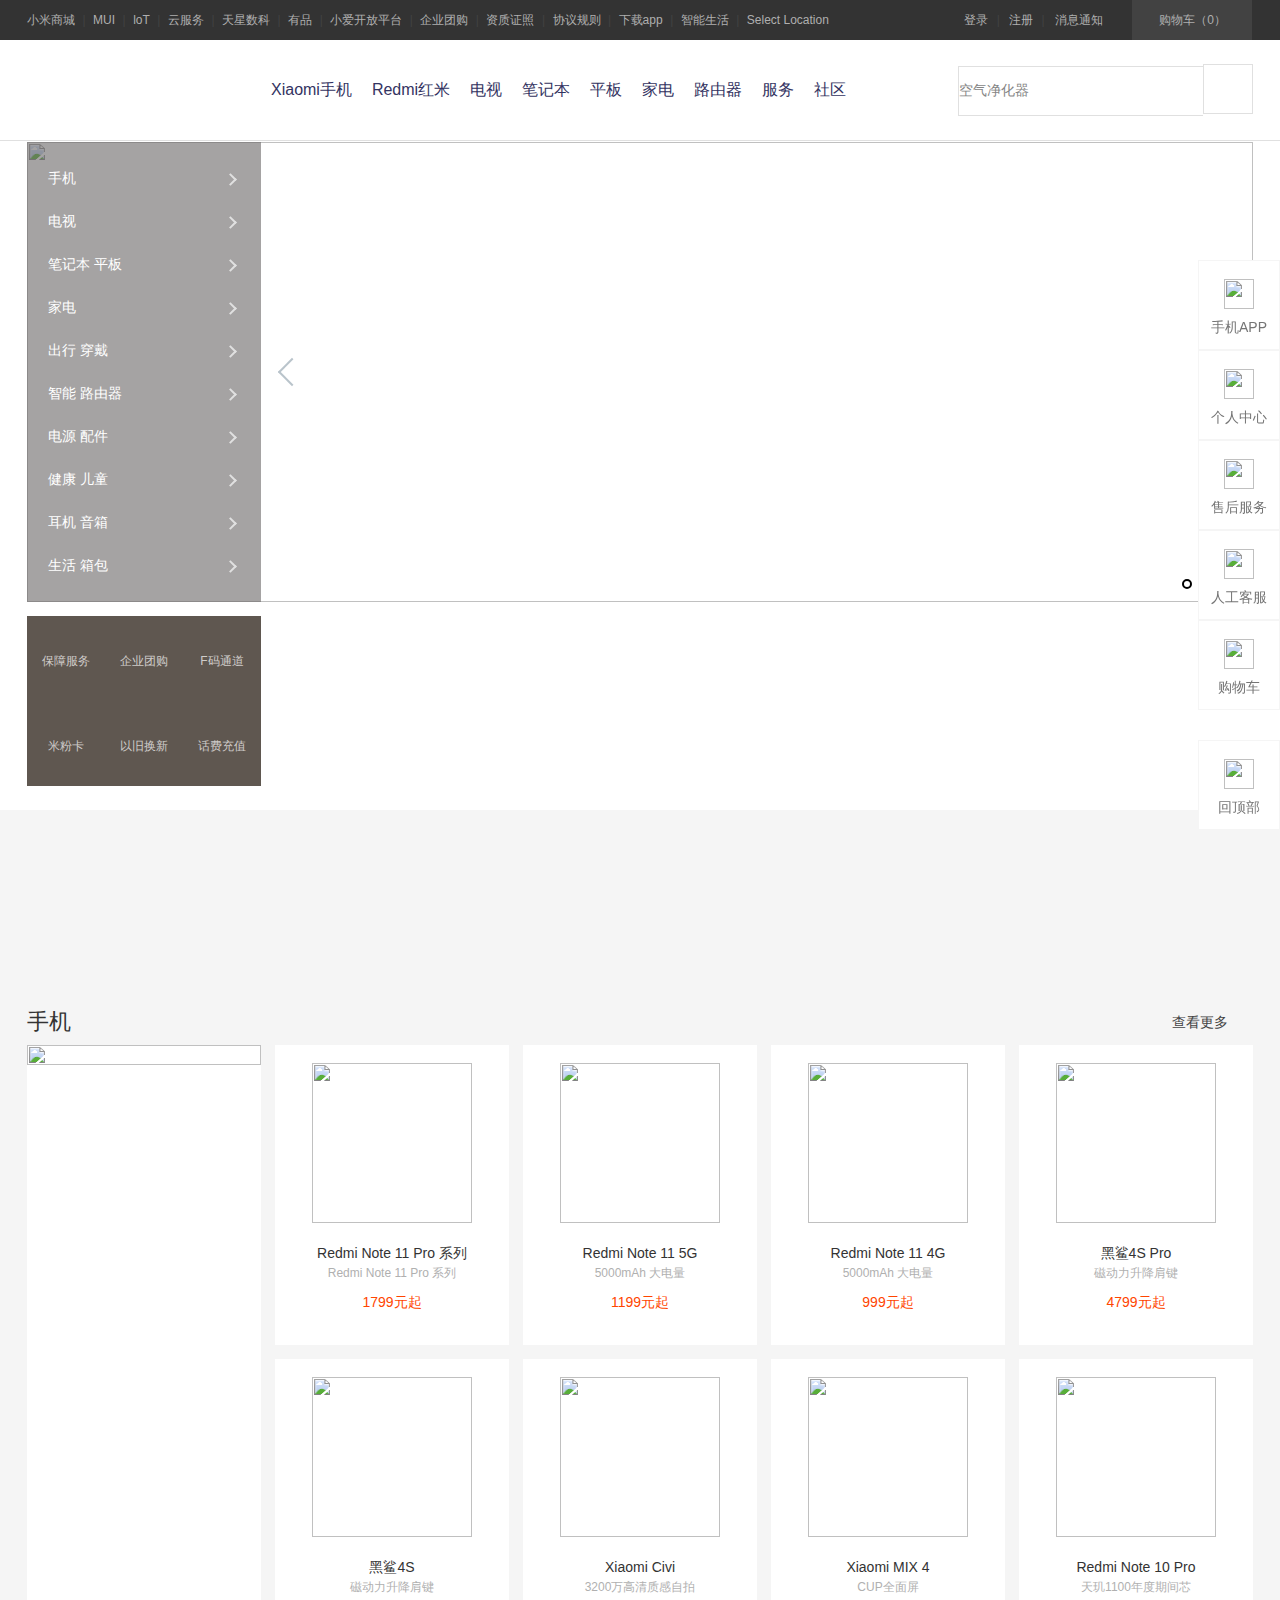
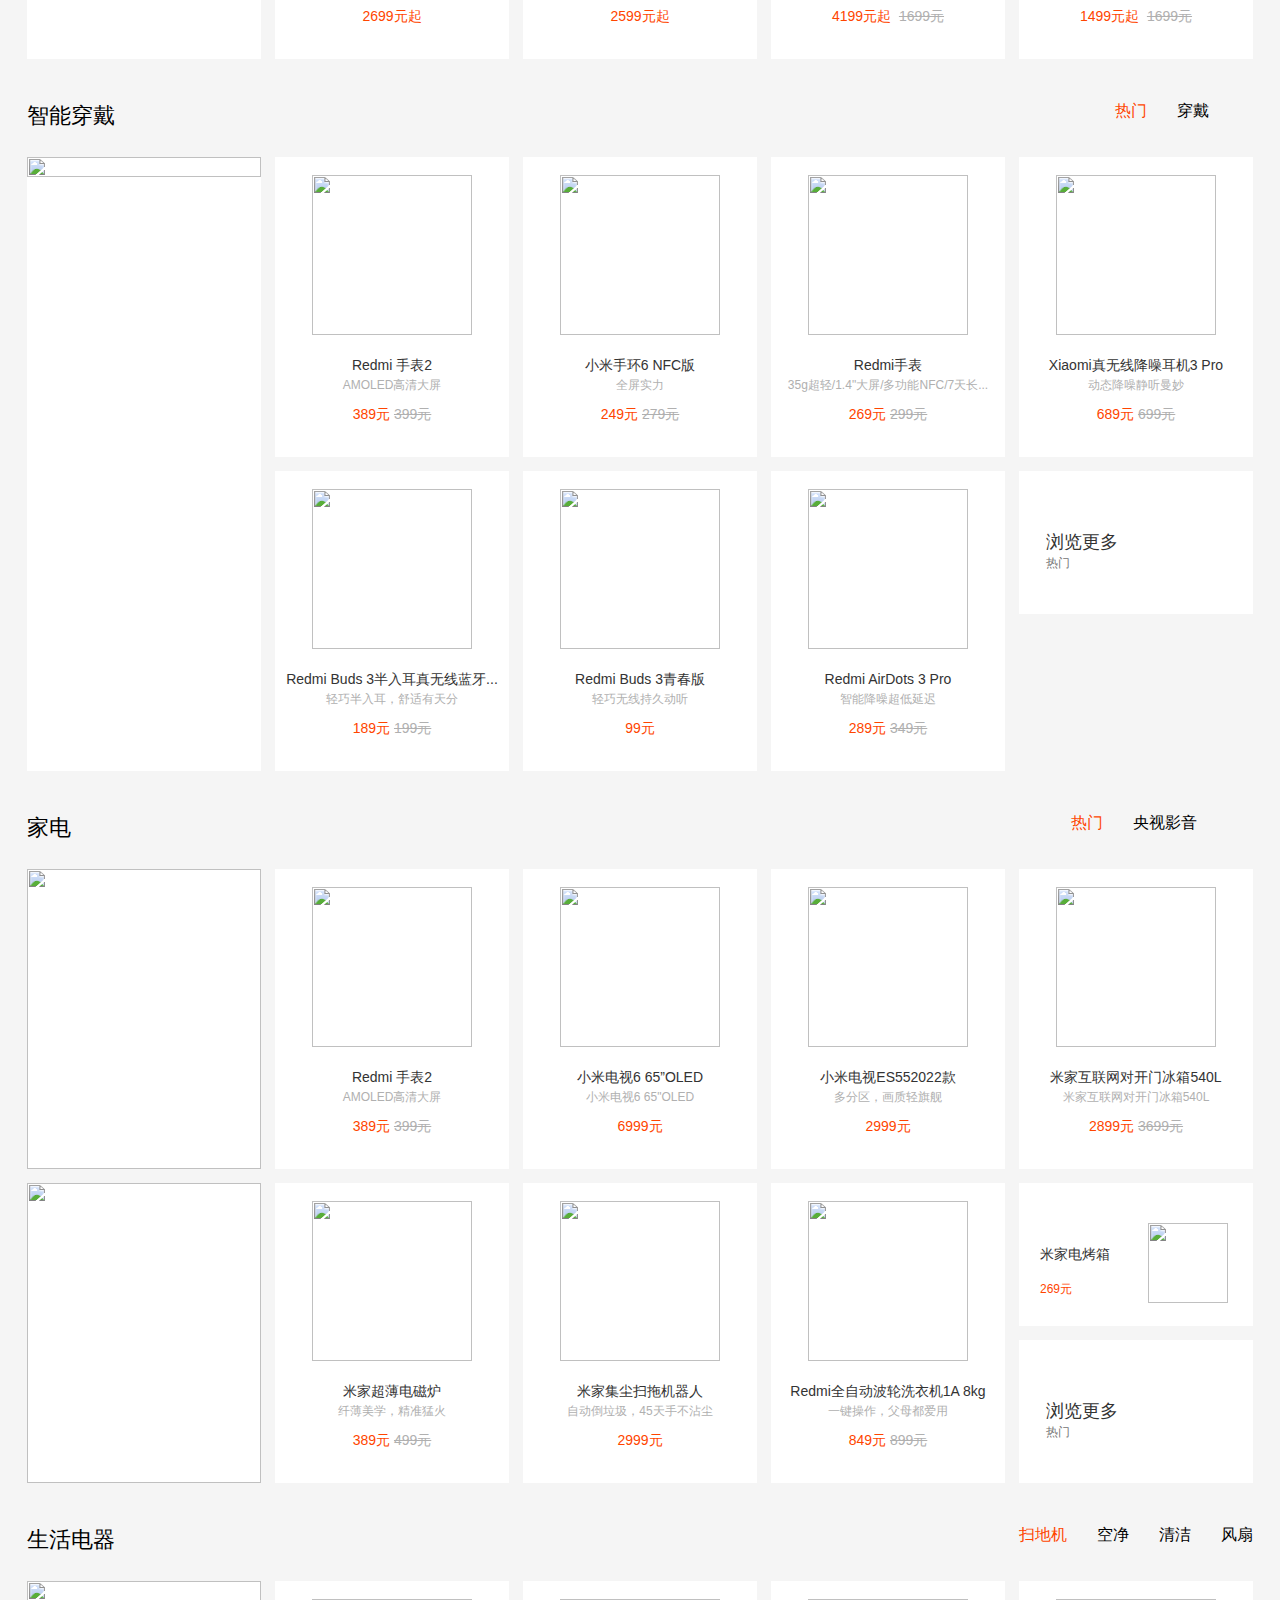
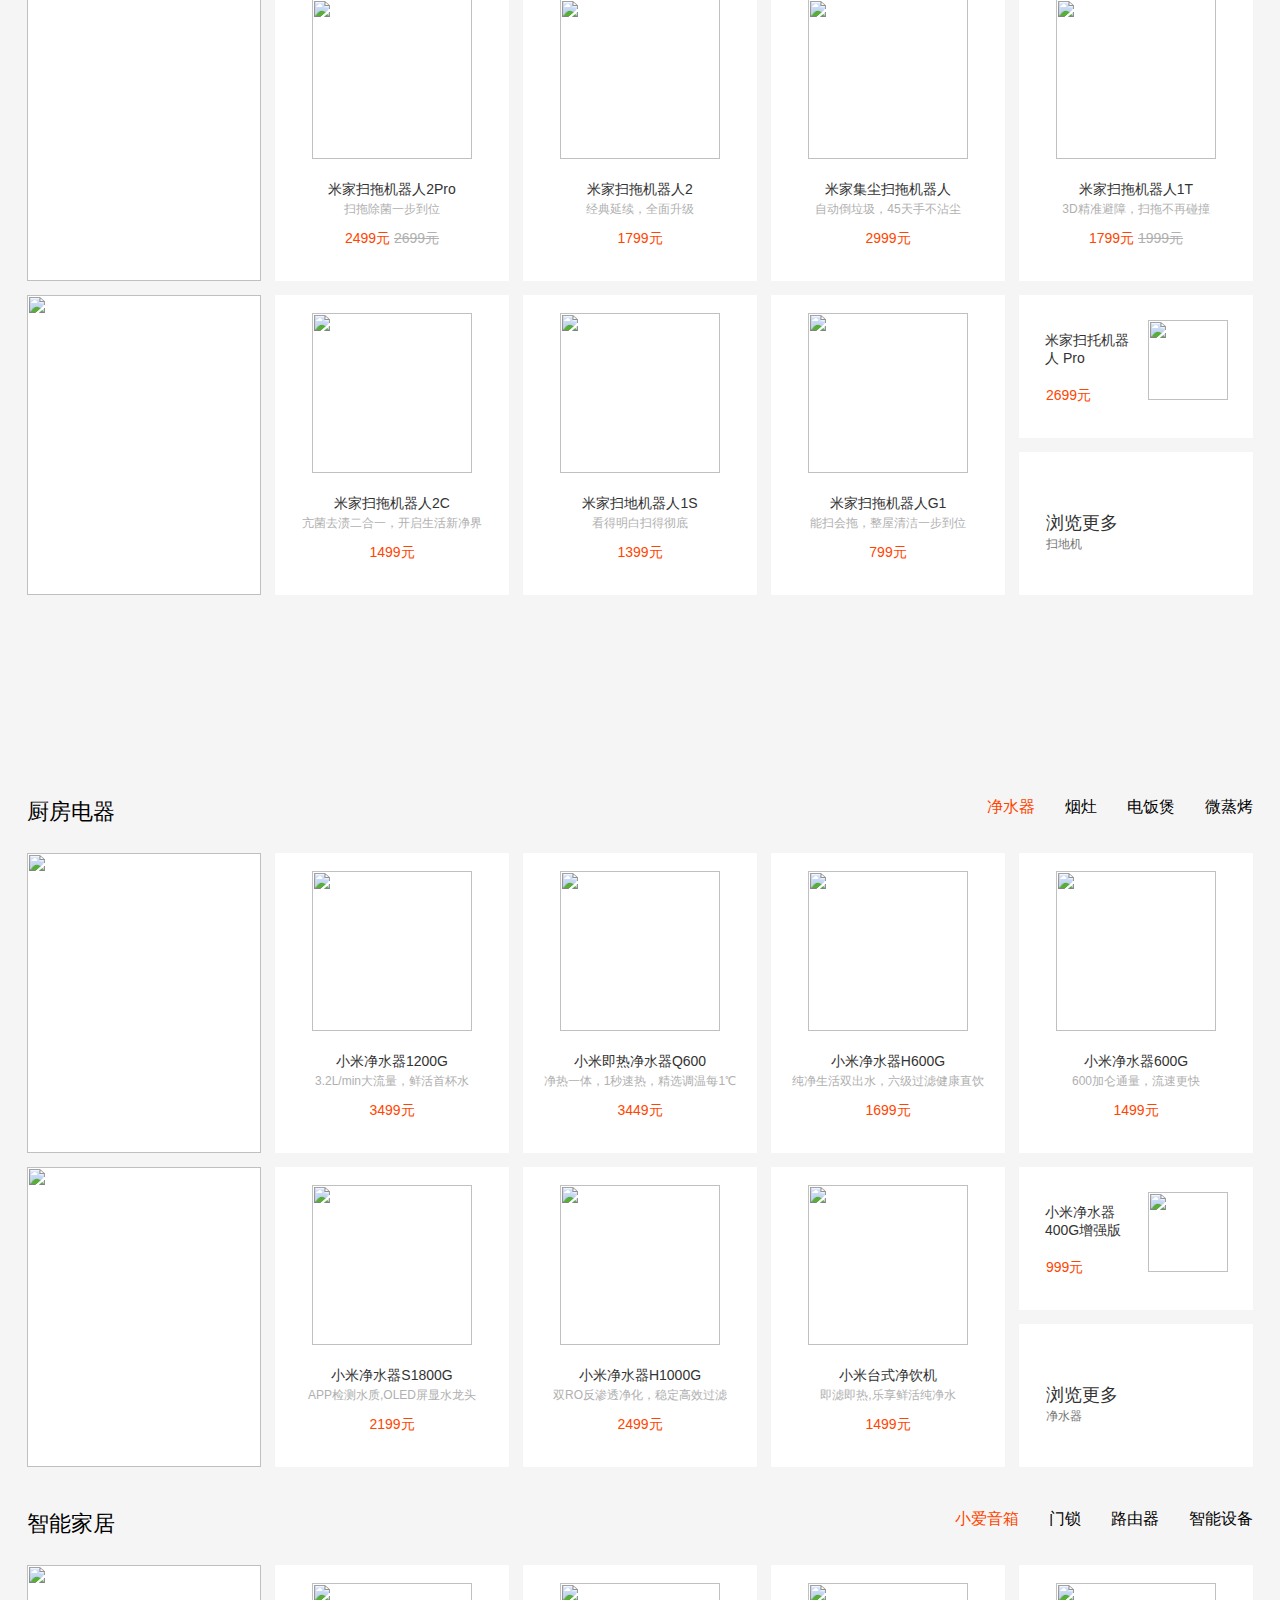
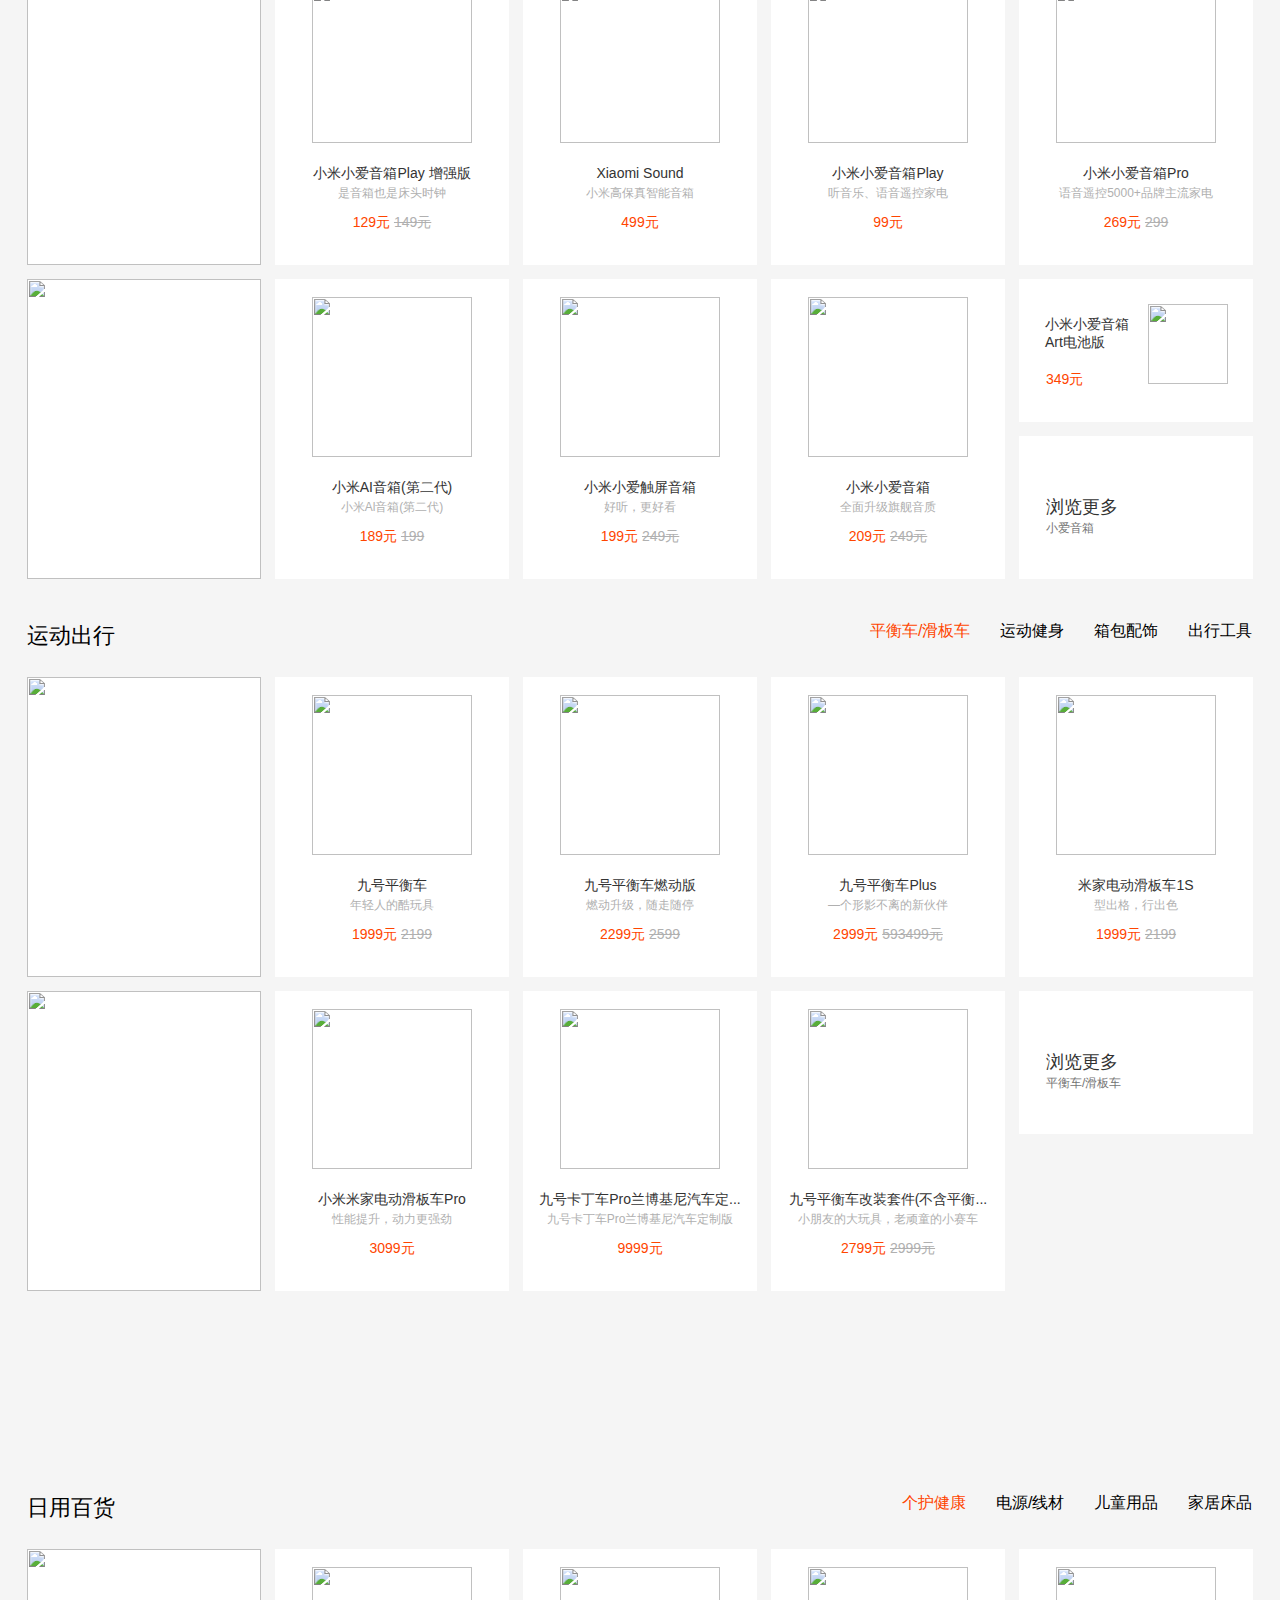
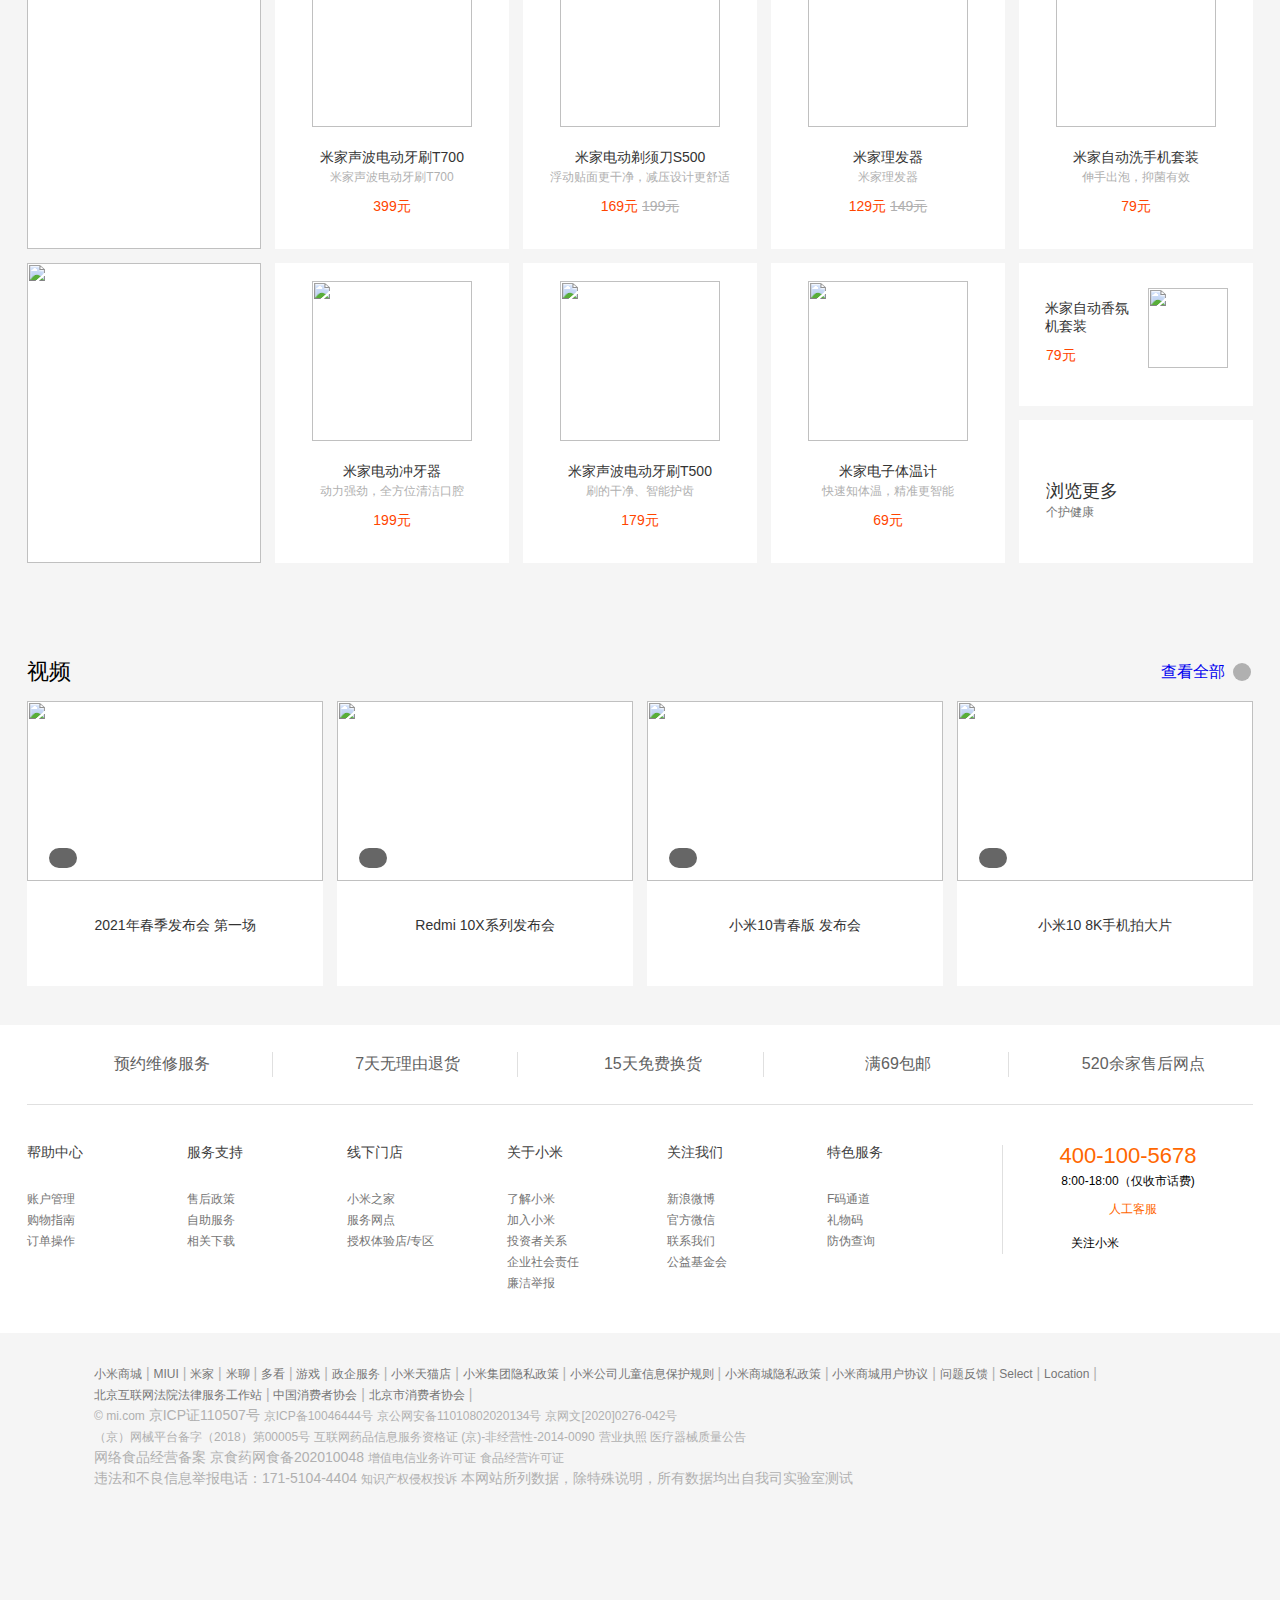
==== mi-index.html @ e4110726 "fix mi" ====
<!DOCTYPE html>
<html lang="en">

<head>
  <meta charset="UTF-8">
  <meta http-equiv="X-UA-Compatible" content="IE=edge">
  <meta name="viewport" content="width=device-width, initial-scale=1.0">
  <title>小米首页</title>
  <!-- <link rel="stylesheet" href="index.css"> -->

  <style type="text/css">
    .icon {
      width: 1em;
      height: 1em;
      vertical-align: -0.15em;
      fill: currentColor;
      overflow: hidden;
    }

    @font-face {
      font-family: 'icomoon';
      src: url('icomoon/fonts/icomoon.eot?iordp9');
      src: url('icomoon/fonts/icomoon.eot?iordp9#iefix') format('embedded-opentype'), url('icomoon/fonts/icomoon.ttf?iordp9') format('truetype'), url('icomoon/fonts/icomoon.woff?iordp9') format('woff'), url('icomoon/fonts/mi.woff?iordp9') format('woff'), url('icomoon/fonts/icomoon.svg?iordp9#icomoon') format('svg');
      font-weight: normal;
      font-style: normal;
      font-display: block;
    }

    @font-face {
      font-family: Mifont;
      src: url(mi.woff);
      font-weight: 400;
    }

    * {
      margin: 0;
      padding: 0;
      box-sizing: border-box;
      font-size: 0;
    }

    body {
      overflow: scroll;
      background-color: #F5F5F5;
    }

    body * {
      font: 14px/1.5 Helvetica Neue, Helvetica, Arial, Microsoft Yahei, Hiragino Sans GB, Heiti SC, WenQuanYi Micro Hei, sans-serif;
    }

    .container {
      width: 1226px;
      margin: 0 auto;
    }

    li {
      list-style: none;
    }

    a {
      text-decoration: none;
    }

    .clearfix::after {
      content: "";
      display: block;
      clear: both;
    }

    .header {
      max-width: 100%;
      height: 40px;
      font-size: 0;
      background-color: #333333;
    }

    .header .container {
      width: 1226px;
      margin: 0 auto;
    }

    .header .container a {
      display: inline-block;
      color: #AFAFAF;
      text-decoration: none;
      font-size: 12px;
      line-height: 40px;
      text-align: center;
    }

    .header .container a:hover {
      color: #fff;
    }

    .header .container a.login {
      margin-left: 131px;
    }

    .header .container a.news {
      margin-right: 26px;
      margin-left: 1px;
    }

    .header .container a.cart {
      width: 120px;
      height: 40px;
      background-color: #424242;
      position: relative;
      text-align: center;
    }

    .header .container a.cart:hover::after {
      content: "购物车中还没有商品，赶紧选购吧！";
      position: absolute;
      top: 40px;
      left: -198px;
      width: 318px;
      height: 100px;
      background-color: #fff;
      box-shadow: 0 0 5px gray;
    }

    .header .container a.cart::before {
      content: "";
      font-family: 'icomoon';
      position: absolute;
      left: 10px;
      top: 0xpx;
    }

    .header .container span {
      font-size: 12px;
      margin: auto 0.3em;
      color: #424242;
    }

    .header .container span.spc {
      margin: auto 5px;
    }

    div.header-site {
      position: relative;
      height: 102px;
      background-color: #fff;
    }

    div.header-site .container {
      width: 1226px;
      margin: 0 auto;
      overflow: hidden;
    }

    div.header-site .container .header-logo,
    div.header-site .container .header-nav,
    div.header-site .container .header-search {
      float: left;
    }

    div.header-site .container .header-logo {
      width: 56px;
      height: 56px;
      margin: 22px 0;
      background: url(https://s02.mifile.cn/assets/static/image/logo-mi2.png) no-repeat;
      background-size: 56px;
      margin-right: 178px;
    }

    div.header-site .container .header-nav ul li {
      list-style: none;
      float: left;
      line-height: 100px;
      margin: 0;
      padding: 0 10px;
    }

    div.header-site .container .header-nav ul li:hover a+.children-list {
      visibility: visible;
      height: 237px;
      transition: 1s 0.3s;
      z-index: 999999;
    }

    div.header-site .container .header-nav ul li a {
      font-size: 16px;
      text-decoration: none;
      color: #333361;
      line-height: 100px;
    }

    div.header-site .container .header-nav ul li a:hover {
      color: red;
      transition: 0s 0s;
    }

    div.header-site .container .header-search {
      line-height: 100px;
    }

    div.header-site .container .header-search input {
      margin-left: 102px;
      height: 50px;
      width: 245px;
      border: 1px solid #E0E0E0;
      border-right: none;
      color: #858585;
    }

    div.header-site .container .header-search::after {
      content: "";
      font-family: 'icomoon';
      box-sizing: border-box;
      position: absolute;
      top: 24px;
      font-size: 20px;
      line-height: 50px;
      text-align: center;
      width: 50px;
      height: 50px;
      border: 1px solid #E0E0E0;
    }

    div.children-list {
      position: absolute;
      left: 0px;
      width: 100%;
      height: 0;
      border-top: 1px solid #E0E0E0;
      overflow: hidden;
      padding: 35px auto 16px;
      transition: 1s 1s;
      background-color: #fff;
    }

    div.children-list ul.children-first {
      margin: 35px auto 0;
      padding-left: 0;
    }

    div.children-list ul.children-first li {
      width: 184px;
      height: 201px;
      float: left;
      list-style: none;
      text-align: center;
      position: relative;
    }

    div.children-list ul.children-first li:nth-child(n + 2)::after {
      content: "";
      position: absolute;
      top: 0;
      left: 0;
      width: 1px;
      height: 100px;
      background-color: #e0e0e0;
    }

    div.children-list ul.children-first li a {
      text-decoration: none;
    }

    div.children-list ul.children-first li a .picture {
      max-width: 160px;
      max-height: 110px;
      text-align: center;
      margin: 0 auto 16px;
    }

    div.children-list ul.children-first li a .picture img {
      width: 160px;
      height: 110px;
    }

    div.children-list ul.children-first li a .name {
      line-height: 20px;
      color: #333;
    }

    div.children-list ul.children-first li a .price {
      line-height: 20px;
      color: #ff6700;
    }

    .white-color {
      background-color: #fff;
      padding-bottom: 24px;
    }

    .main {
      width: 1226px;
      margin: 0 auto;
      height: 460px;
      position: relative;
      background-color: #fff;
    }

    .main .slider {
      width: 100%;
      height: 100%;
      position: relative;
      background-color: #fff;
    }

    .main .slider input {
      display: none;
    }

    .main .slider input:nth-child(1):checked~.slides .slide:nth-child(1) img,
    .main .slider input:nth-child(2):checked~.slides .slide:nth-child(2) img,
    .main .slider input:nth-child(3):checked~.slides .slide:nth-child(3) img,
    .main .slider input:nth-child(4):checked~.slides .slide:nth-child(4) img {
      opacity: 1;
    }

    .main .slider input:nth-child(1):checked~.slides .slide:nth-child(1) label,
    .main .slider input:nth-child(2):checked~.slides .slide:nth-child(2) label,
    .main .slider input:nth-child(3):checked~.slides .slide:nth-child(3) label,
    .main .slider input:nth-child(4):checked~.slides .slide:nth-child(4) label {
      z-index: 99;
      display: block;
    }

    .main .slider input:nth-child(1):checked~.indicator label:nth-child(1),
    .main .slider input:nth-child(2):checked~.indicator label:nth-child(2),
    .main .slider input:nth-child(3):checked~.indicator label:nth-child(3),
    .main .slider input:nth-child(4):checked~.indicator label:nth-child(4) {
      background-color: white;
    }

    .main .slider .slides {
      position: relative;
      height: 100%;
    }

    .main .slider .slides .slide {
      width: 100%;
      height: 100%;
      position: absolute;
    }

    .main .slider .slides .slide label {
      display: none;
      position: absolute;
      top: 0;
      bottom: 0;
      width: 42px;
      height: 70px;
      margin: auto;
      line-height: 60px;
    }

    .main .slider .slides .slide label:hover {
      background-color: gray;
    }

    .main .slider .slides .slide label:first-child {
      left: 240px;
    }

    .main .slider .slides .slide label:first-child::before {
      content: "";
      position: absolute;
      left: 15px;
      top: 25px;
      width: 18px;
      height: 18px;
      border-top: 2px solid #B9C4CB;
      border-left: 2px solid #B9C4CB;
      transform: rotate(-45deg);
    }

    .main .slider .slides .slide label:nth-child(2) {
      right: 0;
    }

    .main .slider .slides .slide label:nth-child(2)::before {
      content: "";
      position: absolute;
      right: 15px;
      top: 25px;
      width: 18px;
      height: 18px;
      border-top: 2px solid #B9C4CB;
      border-right: 2px solid #B9C4CB;
      transform: rotate(45deg);
    }

    .main .slider .slides .slide img {
      width: 100%;
      height: 100%;
      opacity: 0;
      transition: 1S;
    }

    .main .slider .indicator {
      position: absolute;
      bottom: 10px;
      right: 10px;
    }

    .main .slider .indicator label {
      float: left;
      margin: 3px;
      width: 10px;
      height: 10px;
      border: 2px solid;
      display: inline-block;
      border-radius: 999px;
      cursor: pointer;
    }

    .main .slider .indicator label:hover {
      background-color: #fff;
    }

    .main .nav {
      position: absolute;
      left: 0;
      top: 0;
      width: 234px;
      height: 460px;
      padding: 15px 0 10px 0;
      display: flex;
      flex-flow: column wrap;
      z-index: 99999;
      background-color: rgba(105, 101, 101, 0.6);
    }

    .main .nav ul .categary .arrow {
      position: relative;
    }

    .main .nav ul .categary .arrow::after {
      content: "";
      display: block;
      width: 7px;
      height: 7px;
      position: absolute;
      top: 5px;
      right: -187px;
      border-top: 2px solid #E0E0E0;
      border-right: 2px solid #E0E0E0;
      transform: rotate(45deg);
    }

    .main .nav ul {
      position: relative;
    }

    .main .nav ul li {
      list-style: none;
      height: 43px;
      justify-content: space-between;
      flex-grow: 1;
      text-indent: 1.5em;
      line-height: 43px;
    }

    .main .nav ul li:hover {
      background-color: orangered;
    }

    .main .nav ul li:hover ul {
      display: block;
    }

    .main .nav ul li a {
      text-decoration: none;
      color: #fff;
    }

    .main .nav ul li ul {
      display: none;
      position: absolute;
      top: -15px;
      left: 234px;
      height: 460px;
      padding: 10px 0 0 0;
      margin: 0;
      list-style: none;
      background-color: #fff;
    }

    .main .nav ul li ul li {
      width: 248px;
      height: 75px;
    }

    .main .nav ul li ul li:nth-child(n + 7) {
      margin-left: 248px;
    }

    .main .nav ul li ul li:nth-child(n + 13) {
      margin-left: 496px;
    }

    .main .nav ul li ul li:nth-child(n + 19) {
      margin-left: 744px;
    }

    .main .nav ul li ul li:nth-child(6n + 7) {
      margin-top: -450px;
    }

    .main .nav ul li ul li:hover {
      background-color: #fff;
    }

    .main .nav ul li ul li a {
      display: block;
      width: 100%;
      height: 100%;
      line-height: 75px;
      color: black;
    }

    .main .nav ul li ul li a:hover {
      color: orangered;
    }

    .main .nav ul li ul li a img {
      vertical-align: middle;
    }

    .home-hero {
      width: 1226px;
      height: 170px;
      margin: 14px auto 0;
      padding: 0;
      background-color: #fff;
    }

    .home-hero ul {
      margin-top: 0;
      list-style: none;
      display: flex;
      flex-wrap: wrap;
      justify-content: space-between;
    }

    .home-hero ul>li {
      width: 316px;
      height: 170px;
    }

    .home-hero ul>li a img {
      max-width: 100%;
      max-height: 100%;
      line-height: 170px;
    }

    .home-hero ul>li:first-child {
      width: 234px;
    }

    .home-hero ul>li:first-child ul li {
      float: left;
      width: 78px;
      height: 85px;
      background-color: #5F5750;
    }

    .home-hero ul>li:first-child ul li a {
      text-decoration: none;
      display: block;
      width: 70px;
      height: 64px;
      margin: 18px auto 0;
      text-align: center;
      font-size: 12px;
      color: #CFCCCA;
    }

    .home-hero ul>li:first-child ul li a:hover {
      color: #fff;
    }

    .home-hero ul>li:first-child ul li a img {
      width: 34.2%;
    }

    .product .home-appliance .height span ul li:nth-child(1) a .picture,
    .product .home-appliance .height span ul li:nth-child(6) a .picture,
    .product .live-appliance .height span ul li:nth-child(1) a .picture,
    .product .live-appliance .height span ul li:nth-child(6) a .picture,
    .product .kitchen-appliance .height span ul li:nth-child(1) a .picture,
    .product .kitchen-appliance .height span ul :nth-child(6) a .picture,
    .product .smart-home .height span ul li:nth-child(1) a .picture,
    .product .smart-home .height span ul :nth-child(6) a .picture,
    .product .sport .height span ul li:nth-child(1) a .picture,
    .product .sport .height span ul li:nth-child(6) a .picture,
    .product .daily .height span ul li:nth-child(1) a .picture,
    .product .daily .height span ul li:nth-child(6) a .picture {
      margin-top: 0 !important;
    }

    .product div span ul li:hover {
      box-shadow: 0 0 15px #B0B0B0;
      transform: translateY(-2px);
      transition: 0.4s;
    }

    .product {
      background-color: #F5F5F5;
      margin-top: 0px;
      padding-top: 25px;
    }

    .product .product-header {
      margin-top: 27px;
      width: 1226px;
      height: 120px;
      margin: 0 auto;
      line-height: 120px;
    }

    .product .product-header a img {
      max-width: 100%;
      max-height: 100%;
    }

    .product .phone {
      position: relative;
      width: 1226px;
      margin: 0 auto;
      padding-top: 80px;
    }

    .product .phone span {
      position: absolute;
    }

    .product .phone span a {
      text-decoration: none;
      color: #424242;
    }

    .product .phone span:first-child {
      left: 0;
      top: 50px;
      font-size: 22px;
      font-weight: 200;
      color: #333;
    }

    .product .phone span:nth-child(2) {
      left: 1145px;
      top: 55px;
      font-size: 16px;
      color: #424242;
    }

    .product .phone span:nth-child(2):hover a {
      color: orangered;
      transition: 0.4s;
    }

    .product .phone section {
      margin-top: 10px;
      width: 1226px;
      height: 614px;
    }

    .product .phone section ul {
      list-style: none;
      display: flex;
      flex-flow: column wrap;
      justify-content: space-between;
      align-content: space-between;
      width: 1226px;
      height: 614px;
    }

    .product .phone section ul li {
      width: 234px;
      height: 300px;
      text-align: center;
      background-color: #fff;
      transition: 0.5s;
    }

    .product .phone section ul li:hover {
      box-shadow: 0 0 15px #B0B0B0;
    }

    .product .phone section ul li a {
      display: block;
      text-decoration: none;
    }

    .product .phone section ul li a .picture {
      margin: 18px auto;
      width: 160px;
      height: 160px;
    }

    .product .phone section ul li a .picture img {
      width: 100%;
      height: 100%;
    }

    .product .phone section ul li a h3 {
      margin-top: 20px;
      color: #333;
    }

    .product .phone section ul li a h5 {
      font-size: 12px;
      color: #B0B0B0;
    }

    .product .phone section ul li a p {
      margin-top: 10px;
      color: orangered;
    }

    .product .phone section ul li a p em {
      text-decoration: line-through;
      color: #B0B0B0;
      font-size: 14px;
    }

    .product .phone section ul li:first-child {
      width: 234px;
      height: 614px;
    }

    .product .phone section ul li:first-child img {
      width: 100%;
      height: 100%;
    }

    .product .smart {
      position: relative;
      width: 1226px;
      margin: 40px auto;
      height: 672px;
      transition: none;
    }

    .product .smart h2 {
      float: left;
      font-size: 22px;
      height: 58px;
    }

    .product .smart .height span:nth-of-type(1) {
      color: orangered;
    }

    .product .smart .height span:nth-of-type(1) ul {
      visibility: visible;
    }

    .product .smart .height:hover span {
      color: black;
      transition: none;
    }

    .product .smart .height:hover span ul {
      visibility: hidden;
      transition: none;
    }

    .product .smart .height span {
      float: left;
      font-size: 16px;
      transition: 0s 999s;
    }

    .product .smart .height span:nth-of-type(1) {
      margin-left: 1000px;
    }

    .product .smart .height span:nth-of-type(2) {
      margin-left: 30px;
    }

    .product .smart .height span:hover {
      color: orangered;
      transition: none;
    }

    .product .smart .height span:hover ul {
      visibility: visible;
      transition: none;
    }

    .product .smart .height span ul {
      position: absolute;
      top: 58px;
      left: 0;
      width: 1226px;
      height: 614px;
      list-style: none;
      visibility: hidden;
      transition: 0s 999s;
    }

    .product .smart .height span ul li {
      width: 234px;
      height: 300px;
      float: left;
      margin-left: 14px;
      text-align: center;
      background-color: #fff;
    }

    .product .smart .height span ul li:nth-child(n + 6) {
      margin-top: 14px;
    }

    .product .smart .height span ul li:first-child {
      height: 614px;
      margin-left: 0;
    }

    .product .smart .height span ul li:last-child {
      height: 143px;
    }

    .product .smart .height span ul li:first-child {
      width: 234px;
      height: 614px;
    }

    .product .smart .height span ul li:first-child img {
      width: 100%;
      height: 100%;
    }

    .product .smart .height span ul li a {
      display: block;
      text-decoration: none;
    }

    .product .smart .height span ul li a .picture {
      margin: 18px auto;
      width: 160px;
      height: 160px;
    }

    .product .smart .height span ul li a .picture img {
      width: 100%;
      height: 100%;
    }

    .product .smart .height span ul li a h3 {
      margin-top: 20px;
      color: #333;
    }

    .product .smart .height span ul li a h5 {
      font-size: 12px;
      color: #B0B0B0;
    }

    .product .smart .height span ul li a p {
      margin-top: 10px;
      color: orangered;
    }

    .product .smart .height span ul li a p em {
      text-decoration: line-through;
      color: #B0B0B0;
      font-size: 14px;
    }

    .product .smart .height span ul li a .view-more {
      position: relative;
      height: 143px;
      padding-left: 0;
    }

    .product .smart .height span ul li a .view-more h4 {
      float: left;
      width: 234px;
      line-height: 143px;
      padding-left: 1.5em;
      font-size: 18px;
      text-align: left;
      color: #333333;
    }

    .product .smart .height span ul li a .view-more::after {
      font-family: 'Mifont';
      content: "\E615";
      position: absolute;
      top: 48px;
      right: 36px;
      font-size: 48px;
      color: orangered;
    }

    .product .smart .height span ul li a .view-more i {
      float: left;
      font-size: 12px;
      margin-left: -207px;
      margin-top: 62px;
      color: #757575;
    }

    .product .home-appliance {
      position: relative;
      width: 1226px;
      height: 672px;
      margin: 40px auto;
      transition: none;
    }

    .product .home-appliance h2 {
      float: left;
      font-size: 22px;
      height: 58px;
    }

    .product .home-appliance .height span:nth-of-type(1) {
      color: orangered;
    }

    .product .home-appliance .height span:nth-of-type(1) ul {
      visibility: visible;
    }

    .product .home-appliance .height:hover span {
      color: black;
      transition: none;
    }

    .product .home-appliance .height:hover span ul {
      visibility: hidden;
      transition: none;
    }

    .product .home-appliance .height span {
      float: left;
      font-size: 16px;
      transition: 0s 999s;
    }

    .product .home-appliance .height span:nth-of-type(1) {
      margin-left: 1000px;
    }

    .product .home-appliance .height span:nth-of-type(2) {
      margin-left: 30px;
    }

    .product .home-appliance .height span:hover {
      color: orangered;
      transition: none;
    }

    .product .home-appliance .height span:hover ul {
      visibility: visible;
      transition: none;
    }

    .product .home-appliance .height span ul {
      position: absolute;
      top: 58px;
      left: 0;
      width: 1226px;
      height: 614px;
      list-style: none;
      visibility: hidden;
      transition: 0s 999s;
    }

    .product .home-appliance .height span ul li {
      position: relative;
      width: 234px;
      height: 300px;
      float: left;
      margin-left: 14px;
      text-align: center;
      background-color: #fff;
    }

    .product .home-appliance .height span ul li:nth-child(n + 6) {
      margin-top: 14px;
    }

    .product .home-appliance .height span ul li:nth-last-child(-n + 2) {
      height: 143px;
    }

    .product .home-appliance .height span ul li a {
      display: block;
      text-decoration: none;
    }

    .product .home-appliance .height span ul li a .picture {
      margin: 18px auto;
      width: 160px;
      height: 160px;
    }

    .product .home-appliance .height span ul li a .picture img {
      width: 100%;
      height: 100%;
    }

    .product .home-appliance .height span ul li a h3 {
      margin-top: 20px;
      color: #333;
    }

    .product .home-appliance .height span ul li a h5 {
      font-size: 12px;
      color: #B0B0B0;
    }

    .product .home-appliance .height span ul li a p {
      margin-top: 10px;
      color: orangered;
    }

    .product .home-appliance .height span ul li a p em {
      text-decoration: line-through;
      color: #B0B0B0;
      font-size: 14px;
    }

    .product .home-appliance .height span ul li a .view-more {
      position: relative;
      height: 143px;
      padding-left: 0;
    }

    .product .home-appliance .height span ul li a .view-more h4 {
      float: left;
      width: 234px;
      line-height: 143px;
      padding-left: 1.5em;
      font-size: 18px;
      text-align: left;
      color: #333333;
    }

    .product .home-appliance .height span ul li a .view-more::after {
      font-family: 'Mifont';
      content: "\E615";
      position: absolute;
      top: 48px;
      right: 36px;
      font-size: 48px;
      color: orangered;
    }

    .product .home-appliance .height span ul li a .view-more i {
      float: left;
      font-size: 12px;
      margin-left: -207px;
      margin-top: 62px;
      color: #757575;
    }

    .product .home-appliance .height span ul li:nth-child(1),
    .product .home-appliance .height span ul li:nth-child(6) {
      margin-left: 0;
    }

    .product .home-appliance .height span ul li:nth-child(1) a .picture,
    .product .home-appliance .height span ul li:nth-child(6) a .picture {
      width: 234px;
      height: 300px;
    }

    .product .home-appliance .height span ul li:nth-last-child(2) a .view-more {
      position: relative;
    }

    .product .home-appliance .height span ul li:nth-last-child(2) a .view-more::after {
      content: '';
    }

    .product .home-appliance .height span ul li:nth-last-child(2) a .view-more img {
      position: absolute;
      top: 40px;
      right: 25px;
      width: 80px;
      height: 80px;
    }

    .product .home-appliance .height span ul li:nth-last-child(2) a .view-more h4 {
      font-size: 14px;
      color: #333333;
    }

    .product .home-appliance .height span ul li:nth-last-child(2) a .view-more i {
      position: absolute;
      top: 35px;
      left: 228px;
      color: orangered;
    }

    .product .home-appliance .height span ul li:nth-last-child(2) a .view-more .max86 {
      width: 100px;
      font-size: 14px;
      height: 60px;
      margin-top: 37px;
      line-height: normal;
      color: #333333;
    }

    .product .live-appliance {
      position: relative;
      width: 1226px;
      height: 672px;
      margin: 40px auto;
      transition: none;
    }

    .product .live-appliance h2 {
      float: left;
      font-size: 22px;
      height: 58px;
    }

    .product .live-appliance .height span:nth-of-type(1) {
      color: orangered;
    }

    .product .live-appliance .height span:nth-of-type(1) ul {
      visibility: visible;
    }

    .product .live-appliance .height:hover span {
      color: black;
      transition: none;
    }

    .product .live-appliance .height:hover span ul {
      visibility: hidden;
      transition: none;
    }

    .product .live-appliance .height span {
      float: left;
      font-size: 16px;
      transition: 0s 999s;
      margin-left: 904px;
    }

    .product .live-appliance .height span:nth-of-type(n + 2) {
      margin-left: 30px;
    }

    .product .live-appliance .height span:hover {
      color: orangered;
      transition: none;
    }

    .product .live-appliance .height span:hover ul {
      visibility: visible;
      transition: none;
    }

    .product .live-appliance .height span ul {
      position: absolute;
      top: 58px;
      left: 0;
      width: 1226px;
      height: 614px;
      list-style: none;
      visibility: hidden;
      transition: 0s 999s;
    }

    .product .live-appliance .height span ul li {
      width: 234px;
      height: 300px;
      float: left;
      margin-left: 14px;
      text-align: center;
      background-color: #fff;
    }

    .product .live-appliance .height span ul li:nth-child(n + 6) {
      margin-top: 14px;
    }

    .product .live-appliance .height span ul li:nth-child(1),
    .product .live-appliance .height span ul li:nth-child(6) {
      margin-left: 0;
    }

    .product .live-appliance .height span ul li:nth-last-child(-n + 2) {
      height: 143px;
    }

    .product .live-appliance .height span ul li a {
      display: block;
      text-decoration: none;
    }

    .product .live-appliance .height span ul li a .picture {
      margin: 18px auto;
      width: 160px;
      height: 160px;
    }

    .product .live-appliance .height span ul li a .picture img {
      width: 100%;
      height: 100%;
    }

    .product .live-appliance .height span ul li a h3 {
      margin-top: 20px;
      color: #333;
    }

    .product .live-appliance .height span ul li a h5 {
      font-size: 12px;
      color: #B0B0B0;
    }

    .product .live-appliance .height span ul li a p {
      margin-top: 10px;
      color: orangered;
    }

    .product .live-appliance .height span ul li a p em {
      text-decoration: line-through;
      color: #B0B0B0;
      font-size: 14px;
    }

    .product .live-appliance .height span ul li a .view-more {
      position: relative;
      height: 143px;
      padding-left: 0;
    }

    .product .live-appliance .height span ul li a .view-more h4 {
      float: left;
      width: 234px;
      line-height: 143px;
      padding-left: 1.5em;
      font-size: 18px;
      text-align: left;
      color: #333333;
    }

    .product .live-appliance .height span ul li a .view-more::after {
      font-family: 'Mifont';
      content: "\E615";
      position: absolute;
      top: 48px;
      right: 36px;
      font-size: 48px;
      color: orangered;
    }

    .product .live-appliance .height span ul li a .view-more i {
      float: left;
      font-size: 12px;
      margin-left: -207px;
      margin-top: 62px;
      color: #757575;
    }

    .product .live-appliance .height span ul li:nth-child(1),
    .product .live-appliance .height span ul li:nth-child(6) {
      margin-left: 0;
    }

    .product .live-appliance .height span ul li:nth-child(1) a .picture,
    .product .live-appliance .height span ul li:nth-child(6) a .picture {
      width: 234px;
      height: 300px;
    }

    .product .live-appliance .height span ul li:nth-last-child(2) a .view-more {
      position: relative;
    }

    .product .live-appliance .height span ul li:nth-last-child(2) a .view-more::after {
      content: '';
    }

    .product .live-appliance .height span ul li:nth-last-child(2) a .view-more img {
      position: absolute;
      top: 25px;
      right: 25px;
      width: 80px;
      height: 80px;
    }

    .product .live-appliance .height span ul li:nth-last-child(2) a .view-more i {
      position: absolute;
      top: 28px;
      left: 234px;
      font-size: 14px;
      color: orangered;
    }

    .product .live-appliance .height span ul li:nth-last-child(2) a .view-more h4 {
      width: 110px;
      font-size: 14px;
      height: 50px;
      margin-top: 37px;
      margin-left: 5px;
      line-height: normal;
      color: #333333;
    }

    .product .live-appliance .height span:nth-of-type(2) ul li:nth-last-child(2) {
      height: 300px;
    }

    .product .doorbell {
      margin-top: 27px;
      width: 1226px;
      height: 120px;
      margin: 0 auto;
      line-height: 120px;
    }

    .product .doorbell a img {
      max-width: 100%;
      max-height: 100%;
    }

    .product .kitchen-appliance {
      position: relative;
      width: 1226px;
      height: 672px;
      margin: 40px auto;
      transition: none;
    }

    .product .kitchen-appliance h2 {
      float: left;
      font-size: 22px;
      height: 58px;
    }

    .product .kitchen-appliance .height span:nth-of-type(1) {
      color: orangered;
    }

    .product .kitchen-appliance .height span:nth-of-type(1) ul {
      visibility: visible;
    }

    .product .kitchen-appliance .height:hover span {
      color: black;
      transition: none;
    }

    .product .kitchen-appliance .height:hover span ul {
      visibility: hidden;
      transition: none;
    }

    .product .kitchen-appliance .height span {
      float: left;
      font-size: 16px;
      transition: 0s 999s;
      margin-left: 872px;
    }

    .product .kitchen-appliance .height span:nth-of-type(n + 2) {
      margin-left: 30px;
    }

    .product .kitchen-appliance .height span:hover {
      color: orangered;
      transition: none;
    }

    .product .kitchen-appliance .height span:hover ul {
      visibility: visible;
      transition: none;
    }

    .product .kitchen-appliance .height span ul {
      position: absolute;
      top: 58px;
      left: 0;
      width: 1226px;
      height: 614px;
      list-style: none;
      visibility: hidden;
      transition: 0s 999s;
    }

    .product .kitchen-appliance .height span ul li {
      width: 234px;
      height: 300px;
      float: left;
      margin-left: 14px;
      text-align: center;
      background-color: #fff;
    }

    .product .kitchen-appliance .height span ul li:nth-child(n + 6) {
      margin-top: 14px;
    }

    .product .kitchen-appliance .height span ul li:nth-child(1),
    .product .kitchen-appliance .height span ul li:nth-child(6) {
      margin-left: 0;
    }

    .product .kitchen-appliance .height span ul li:nth-last-child(-n + 2) {
      height: 143px;
    }

    .product .kitchen-appliance .height span ul li a {
      display: block;
      text-decoration: none;
    }

    .product .kitchen-appliance .height span ul li a .picture {
      margin: 18px auto;
      width: 160px;
      height: 160px;
    }

    .product .kitchen-appliance .height span ul li a .picture img {
      width: 100%;
      height: 100%;
    }

    .product .kitchen-appliance .height span ul li a h3 {
      margin-top: 20px;
      color: #333;
    }

    .product .kitchen-appliance .height span ul li a h5 {
      font-size: 12px;
      color: #B0B0B0;
    }

    .product .kitchen-appliance .height span ul li a p {
      margin-top: 10px;
      color: orangered;
    }

    .product .kitchen-appliance .height span ul li a p em {
      text-decoration: line-through;
      color: #B0B0B0;
      font-size: 14px;
    }

    .product .kitchen-appliance .height span ul li a .view-more {
      position: relative;
      height: 143px;
      padding-left: 0;
    }

    .product .kitchen-appliance .height span ul li a .view-more h4 {
      float: left;
      width: 234px;
      line-height: 143px;
      padding-left: 1.5em;
      font-size: 18px;
      text-align: left;
      color: #333333;
    }

    .product .kitchen-appliance .height span ul li a .view-more::after {
      font-family: 'Mifont';
      content: "\E615";
      position: absolute;
      top: 48px;
      right: 36px;
      font-size: 48px;
      color: orangered;
    }

    .product .kitchen-appliance .height span ul li a .view-more i {
      float: left;
      font-size: 12px;
      margin-left: -207px;
      margin-top: 62px;
      color: #757575;
    }

    .product .kitchen-appliance .height span ul li:nth-child(1),
    .product .kitchen-appliance .height span ul li:nth-child(6) {
      margin-left: 0;
    }

    .product .kitchen-appliance .height span ul li:nth-child(1) a .picture,
    .product .kitchen-appliance .height span ul li:nth-child(6) a .picture {
      width: 234px;
      height: 300px;
    }

    .product .kitchen-appliance .height span ul li:nth-last-child(2) a .view-more {
      position: relative;
    }

    .product .kitchen-appliance .height span ul li:nth-last-child(2) a .view-more::after {
      content: '';
    }

    .product .kitchen-appliance .height span ul li:nth-last-child(2) a .view-more img {
      position: absolute;
      top: 25px;
      right: 25px;
      width: 80px;
      height: 80px;
    }

    .product .kitchen-appliance .height span ul li:nth-last-child(2) a .view-more i {
      position: absolute;
      top: 28px;
      left: 234px;
      font-size: 14px;
      color: orangered;
    }

    .product .kitchen-appliance .height span ul li:nth-last-child(2) a .view-more h4 {
      width: 110px;
      font-size: 14px;
      height: 50px;
      margin-top: 37px;
      margin-left: 5px;
      line-height: normal;
      color: #333333;
    }

    .product .kitchen-appliance .height span:nth-of-type(2) ul li:nth-last-child(2) {
      height: 300px;
    }

    .product .kitchen-appliance .height span:nth-of-type(4) ul li:nth-last-child(2) {
      height: 300px;
    }

    .product .smart-home {
      position: relative;
      width: 1226px;
      height: 672px;
      margin: 40px auto;
      transition: none;
    }

    .product .smart-home h2 {
      float: left;
      font-size: 22px;
      height: 58px;
    }

    .product .smart-home .height span:nth-of-type(1) {
      color: orangered;
    }

    .product .smart-home .height span:nth-of-type(1) ul {
      visibility: visible;
    }

    .product .smart-home .height:hover span {
      color: black;
      transition: none;
    }

    .product .smart-home .height:hover span ul {
      visibility: hidden;
      transition: none;
    }

    .product .smart-home .height span {
      float: left;
      font-size: 16px;
      transition: 0s 999s;
      margin-left: 840px;
    }

    .product .smart-home .height span:nth-of-type(n + 2) {
      margin-left: 30px;
    }

    .product .smart-home .height span:hover {
      color: orangered;
      transition: none;
    }

    .product .smart-home .height span:hover ul {
      visibility: visible;
      transition: none;
    }

    .product .smart-home .height span ul {
      position: absolute;
      top: 58px;
      left: 0;
      width: 1226px;
      height: 614px;
      list-style: none;
      visibility: hidden;
      transition: 0s 999s;
    }

    .product .smart-home .height span ul li {
      width: 234px;
      height: 300px;
      float: left;
      margin-left: 14px;
      text-align: center;
      background-color: #fff;
    }

    .product .smart-home .height span ul li:nth-child(n + 6) {
      margin-top: 14px;
    }

    .product .smart-home .height span ul li:nth-child(1),
    .product .smart-home .height span ul li:nth-child(6) {
      margin-left: 0;
    }

    .product .smart-home .height span ul li:nth-last-child(-n + 2) {
      height: 143px;
    }

    .product .smart-home .height span ul li a {
      display: block;
      text-decoration: none;
    }

    .product .smart-home .height span ul li a .picture {
      margin: 18px auto;
      width: 160px;
      height: 160px;
    }

    .product .smart-home .height span ul li a .picture img {
      width: 100%;
      height: 100%;
    }

    .product .smart-home .height span ul li a h3 {
      margin-top: 20px;
      color: #333;
    }

    .product .smart-home .height span ul li a h5 {
      font-size: 12px;
      color: #B0B0B0;
    }

    .product .smart-home .height span ul li a p {
      margin-top: 10px;
      color: orangered;
    }

    .product .smart-home .height span ul li a p em {
      text-decoration: line-through;
      color: #B0B0B0;
      font-size: 14px;
    }

    .product .smart-home .height span ul li a .view-more {
      position: relative;
      height: 143px;
      padding-left: 0;
    }

    .product .smart-home .height span ul li a .view-more h4 {
      float: left;
      width: 234px;
      line-height: 143px;
      padding-left: 1.5em;
      font-size: 18px;
      text-align: left;
      color: #333333;
    }

    .product .smart-home .height span ul li a .view-more::after {
      font-family: 'Mifont';
      content: "\E615";
      position: absolute;
      top: 48px;
      right: 36px;
      font-size: 48px;
      color: orangered;
    }

    .product .smart-home .height span ul li a .view-more i {
      float: left;
      font-size: 12px;
      margin-left: -207px;
      margin-top: 62px;
      color: #757575;
    }

    .product .smart-home .height span ul li:nth-child(1),
    .product .smart-home .height span ul li:nth-child(6) {
      margin-left: 0;
    }

    .product .smart-home .height span ul li:nth-child(1) a .picture,
    .product .smart-home .height span ul li:nth-child(6) a .picture {
      width: 234px;
      height: 300px;
    }

    .product .smart-home .height span ul li:nth-last-child(2) a .view-more {
      position: relative;
    }

    .product .smart-home .height span ul li:nth-last-child(2) a .view-more::after {
      content: '';
    }

    .product .smart-home .height span ul li:nth-last-child(2) a .view-more img {
      position: absolute;
      top: 25px;
      right: 25px;
      width: 80px;
      height: 80px;
    }

    .product .smart-home .height span ul li:nth-last-child(2) a .view-more i {
      position: absolute;
      top: 28px;
      left: 234px;
      font-size: 14px;
      color: orangered;
    }

    .product .smart-home .height span ul li:nth-last-child(2) a .view-more .switch {
      top: 5px;
    }

    .product .smart-home .height span ul li:nth-last-child(2) a .view-more h4 {
      width: 110px;
      font-size: 14px;
      height: 50px;
      margin-top: 37px;
      margin-left: 5px;
      line-height: normal;
      color: #333333;
    }

    .product .smart-home .height span:nth-of-type(2) ul li:nth-last-child(2) {
      height: 143px;
    }

    .product .sport {
      position: relative;
      width: 1226px;
      height: 672px;
      margin: 40px auto;
      transition: none;
    }

    .product .sport h2 {
      float: left;
      font-size: 22px;
      height: 58px;
    }

    .product .sport .height span:nth-of-type(1) {
      color: orangered;
    }

    .product .sport .height span:nth-of-type(1) ul {
      visibility: visible;
    }

    .product .sport .height:hover span {
      color: black;
      transition: none;
    }

    .product .sport .height:hover span ul {
      visibility: hidden;
      transition: none;
    }

    .product .sport .height span {
      float: left;
      font-size: 16px;
      transition: 0s 999s;
      margin-left: 755px;
    }

    .product .sport .height span:nth-of-type(n + 2) {
      margin-left: 30px;
    }

    .product .sport .height span:hover {
      color: orangered;
      transition: none;
    }

    .product .sport .height span:hover ul {
      visibility: visible;
      transition: none;
    }

    .product .sport .height span ul {
      position: absolute;
      top: 58px;
      left: 0;
      width: 1226px;
      height: 614px;
      list-style: none;
      visibility: hidden;
      transition: 0s 999s;
    }

    .product .sport .height span ul li {
      width: 234px;
      height: 300px;
      float: left;
      margin-left: 14px;
      text-align: center;
      background-color: #fff;
    }

    .product .sport .height span ul li:nth-child(n + 6) {
      margin-top: 14px;
    }

    .product .sport .height span ul li:nth-child(1),
    .product .sport .height span ul li:nth-child(6) {
      margin-left: 0;
    }

    .product .sport .height span ul li:nth-last-child(-n + 2) {
      height: 143px;
    }

    .product .sport .height span ul li a {
      display: block;
      text-decoration: none;
    }

    .product .sport .height span ul li a .picture {
      margin: 18px auto;
      width: 160px;
      height: 160px;
    }

    .product .sport .height span ul li a .picture img {
      width: 100%;
      height: 100%;
    }

    .product .sport .height span ul li a h3 {
      margin-top: 20px;
      color: #333;
    }

    .product .sport .height span ul li a h5 {
      font-size: 12px;
      color: #B0B0B0;
    }

    .product .sport .height span ul li a p {
      margin-top: 10px;
      color: orangered;
    }

    .product .sport .height span ul li a p em {
      text-decoration: line-through;
      color: #B0B0B0;
      font-size: 14px;
    }

    .product .sport .height span ul li a .view-more {
      position: relative;
      height: 143px;
      padding-left: 0;
    }

    .product .sport .height span ul li a .view-more h4 {
      float: left;
      width: 234px;
      line-height: 143px;
      padding-left: 1.5em;
      font-size: 18px;
      text-align: left;
      color: #333333;
    }

    .product .sport .height span ul li a .view-more::after {
      font-family: 'Mifont';
      content: "\E615";
      position: absolute;
      top: 48px;
      right: 36px;
      font-size: 48px;
      color: orangered;
    }

    .product .sport .height span ul li a .view-more i {
      float: left;
      font-size: 12px;
      margin-left: -207px;
      margin-top: 62px;
      color: #757575;
    }

    .product .sport .height span ul li:nth-child(1),
    .product .sport .height span ul li:nth-child(6) {
      margin-left: 0;
    }

    .product .sport .height span ul li:nth-child(1) a .picture,
    .product .sport .height span ul li:nth-child(6) a .picture {
      width: 234px;
      height: 300px;
    }

    .product .sport .height span ul li:nth-last-child(2) a .view-more {
      position: relative;
    }

    .product .sport .height span ul li:nth-last-child(2) a .view-more::after {
      content: '';
    }

    .product .sport .height span ul li:nth-last-child(2) a .view-more img {
      position: absolute;
      top: 25px;
      right: 25px;
      width: 80px;
      height: 80px;
    }

    .product .sport .height span ul li:nth-last-child(2) a .view-more i {
      position: absolute;
      top: 28px;
      left: 234px;
      font-size: 14px;
      color: orangered;
    }

    .product .sport .height span ul li:nth-last-child(2) a .view-more .switch {
      top: 5px;
    }

    .product .sport .height span ul li:nth-last-child(2) a .view-more h4 {
      width: 110px;
      font-size: 14px;
      height: 50px;
      margin-top: 37px;
      margin-left: 5px;
      line-height: normal;
      color: #333333;
    }

    .product .sport .height span:nth-of-type(2) ul li:nth-last-child(2) {
      height: 300px;
    }

    .product .sport .height span:nth-of-type(1) ul li:nth-last-child(2) {
      height: 300px;
    }

    .product .pen {
      margin-top: 27px;
      width: 1226px;
      height: 120px;
      margin: 0 auto;
      line-height: 120px;
    }

    .product .pen a img {
      max-width: 100%;
      max-height: 100%;
    }

    .product .daily {
      position: relative;
      width: 1226px;
      height: 672px;
      margin: 40px auto 80px;
      transition: none;
    }

    .product .daily h2 {
      float: left;
      font-size: 22px;
      height: 58px;
    }

    .product .daily .height span:nth-of-type(1) {
      color: orangered;
    }

    .product .daily .height span:nth-of-type(1) ul {
      visibility: visible;
    }

    .product .daily .height:hover span {
      color: black;
      transition: none;
    }

    .product .daily .height:hover span ul {
      visibility: hidden;
      transition: none;
    }

    .product .daily .height span {
      float: left;
      font-size: 16px;
      transition: 0s 999s;
      margin-left: 787px;
    }

    .product .daily .height span:nth-of-type(n + 2) {
      margin-left: 30px;
    }

    .product .daily .height span:hover {
      color: orangered;
      transition: none;
    }

    .product .daily .height span:hover ul {
      visibility: visible;
      transition: none;
    }

    .product .daily .height span ul {
      position: absolute;
      top: 58px;
      left: 0;
      width: 1226px;
      height: 614px;
      list-style: none;
      visibility: hidden;
      transition: 0s 999s;
    }

    .product .daily .height span ul li {
      width: 234px;
      height: 300px;
      float: left;
      margin-left: 14px;
      text-align: center;
      background-color: #fff;
    }

    .product .daily .height span ul li:nth-child(n + 6) {
      margin-top: 14px;
    }

    .product .daily .height span ul li:nth-child(1),
    .product .daily .height span ul li:nth-child(6) {
      margin-left: 0;
    }

    .product .daily .height span ul li:nth-last-child(-n + 2) {
      height: 143px;
    }

    .product .daily .height span ul li a {
      display: block;
      text-decoration: none;
    }

    .product .daily .height span ul li a .picture {
      margin: 18px auto;
      width: 160px;
      height: 160px;
    }

    .product .daily .height span ul li a .picture img {
      width: 100%;
      height: 100%;
    }

    .product .daily .height span ul li a h3 {
      margin-top: 20px;
      color: #333;
    }

    .product .daily .height span ul li a h5 {
      font-size: 12px;
      color: #B0B0B0;
    }

    .product .daily .height span ul li a p {
      margin-top: 10px;
      color: orangered;
    }

    .product .daily .height span ul li a p em {
      text-decoration: line-through;
      color: #B0B0B0;
      font-size: 14px;
    }

    .product .daily .height span ul li a .view-more {
      position: relative;
      height: 143px;
      padding-left: 0;
    }

    .product .daily .height span ul li a .view-more h4 {
      float: left;
      width: 234px;
      line-height: 143px;
      padding-left: 1.5em;
      font-size: 18px;
      text-align: left;
      color: #333333;
    }

    .product .daily .height span ul li a .view-more::after {
      font-family: 'Mifont';
      content: "\E615";
      position: absolute;
      top: 48px;
      right: 36px;
      font-size: 48px;
      color: orangered;
    }

    .product .daily .height span ul li a .view-more i {
      float: left;
      font-size: 12px;
      margin-left: -207px;
      margin-top: 62px;
      color: #757575;
    }

    .product .daily .height span ul li:nth-child(1),
    .product .daily .height span ul li:nth-child(6) {
      margin-left: 0;
    }

    .product .daily .height span ul li:nth-child(1) a .picture,
    .product .daily .height span ul li:nth-child(6) a .picture {
      width: 234px;
      height: 300px;
    }

    .product .daily .height span ul li:nth-last-child(2) a .view-more {
      position: relative;
    }

    .product .daily .height span ul li:nth-last-child(2) a .view-more::after {
      content: '';
    }

    .product .daily .height span ul li:nth-last-child(2) a .view-more img {
      position: absolute;
      top: 25px;
      right: 25px;
      width: 80px;
      height: 80px;
    }

    .product .daily .height span ul li:nth-last-child(2) a .view-more i {
      position: absolute;
      top: 20px;
      left: 234px;
      font-size: 14px;
      color: orangered;
    }

    .product .daily .height span ul li:nth-last-child(2) a .view-more .plane {
      top: 45px;
    }

    .product .daily .height span ul li:nth-last-child(2) a .view-more h4 {
      width: 110px;
      font-size: 14px;
      height: 50px;
      margin-top: 37px;
      margin-left: 5px;
      line-height: normal;
      color: #333333;
    }

    .video {
      width: 1226px;
      height: 357px;
      margin: 0 auto;
      overflow: hidden;
    }

    .video h2 {
      float: left;
      height: 58px;
      font-size: 22px;
      line-height: 58px;
    }

    .video span {
      float: right;
      height: 58px;
      width: 92px;
      text-align: left;
    }

    .video span a {
      font-size: 16px;
      line-height: 58px;
      padding-right: 10px;
      position: relative;
      transition: all 0.4s;
    }

    .video span a i {
      display: block;
      width: 18px;
      height: 18px;
      margin-left: 10px;
      line-height: 18px;
      padding: 0 0 0 2px;
      border-radius: 999px;
      position: absolute;
      top: 0px;
      right: -16px;
      background: #b0b0b0;
    }

    .video span a i::after {
      font-family: 'Mifont';
      content: "\E623";
      color: #fff;
    }

    .video span a:hover {
      color: orangered;
    }

    .video span a:hover i {
      background-color: orangered;
    }

    .video ul {
      margin-top: 58px;
      list-style: none;
      display: flex;
      gap: 14px;
    }

    .video ul li {
      width: 296px;
      height: 285px;
      transition: all 0.2s;
      background-color: #fff;
    }

    .video ul li:hover {
      box-shadow: 0 0 20px #b0b0b0;
      transform: translate3d(0, -2px, 0);
    }

    .video ul li a {
      display: block;
      position: relative;
    }

    .video ul li a:hover span {
      background-color: orangered;
      transition: 0.4s;
    }

    .video ul li a img {
      width: 296px;
      height: 180px;
    }

    .video ul li a h3 {
      margin: 28px 14px 6px;
      font-size: 14px;
      font-weight: 400;
      text-align: center;
      color: #333;
      overflow: hidden;
    }

    .video ul li a p {
      height: 18px;
      margin: 0 14px;
      font-size: 12px;
      color: #B0B0B0;
      white-space: nowrap;
      text-align: center;
    }

    .video ul li a span {
      position: absolute;
      bottom: 90px;
      left: 20px;
      width: 32px;
      height: 24px;
      border: 2px solid #fff;
      border-radius: 12px;
      background-color: rgba(0, 0, 0, 0.6);
      color: #fff;
      transition: all 0.2s;
      overflow: hidden;
    }

    .video ul li a span i::after {
      font-family: 'Mifont';
      content: "\E601";
      font-size: 30px;
      line-height: 24px;
      vertical-align: middle;
    }

    .iconfont-tool::before {
      font-family: 'Mifont';
      content: "\E634";
    }

    .iconfont-circle-7::before {
      font-family: 'Mifont';
      content: "\E635";
    }

    .iconfont-circle-15::before {
      font-family: 'Mifont';
      content: "\E636";
    }

    .iconfont-gift::before {
      font-family: 'Mifont';
      content: "\E638";
    }

    .iconfont-location::before {
      font-family: 'Mifont';
      content: "\E637";
    }

    .iconfont-message::before {
      font-family: 'Mifont';
      content: "\E600";
    }

    .clearfix::after {
      content: '';
      display: block;
      clear: both;
    }

    .footer {
      background-color: #fff;
      margin-top: 25px;
    }

    .footer .footer-service {
      width: 1226px;
      height: 80px;
      margin: 0 auto;
      padding: 27px 0;
      border-bottom: 1px solid #e0e0e0;
    }

    .footer .footer-service ul {
      margin: 0;
      padding: 0;
    }

    .footer .footer-service ul li {
      float: left;
      width: calc(100% / 5);
      height: 25px;
      border-left: 1px solid #e0e0e0;
      text-align: center;
      line-height: 25px;
    }

    .footer .footer-service ul li:first-child {
      border-left: 0;
    }

    .footer .footer-service ul li a {
      font-size: 16px;
      color: #616161;
    }

    .footer .footer-service ul li em[class*=iconfont] {
      margin-right: 6px;
      font-size: 24px;
      line-height: 24px;
      vertical-align: -4px;
    }

    .footer .footer-links {
      width: 1226px;
      margin: 0 auto;
      padding: 40px 0;
    }

    .footer .footer-links .site-footer-links {
      float: left;
    }

    .footer .footer-links .site-footer-links dl {
      float: left;
      width: 160px;
    }

    .footer .footer-links .site-footer-links dl dt {
      font-size: 14px;
      margin: -1px 0 26px;
      color: #424242;
      line-height: 1.25;
    }

    .footer .footer-links .site-footer-links dl dd a {
      font-size: 12px;
      color: #757575;
    }

    .footer .footer-links .footer-contact {
      float: right;
      width: 251px;
      text-align: center;
      border-left: 1px solid #e0e0e0;
    }

    .footer .footer-links .footer-contact p {
      margin: 0 0 5px 0;
      font-size: 12px;
    }

    .footer .footer-links .footer-contact p.phone {
      font-size: 22px;
      line-height: 1;
      color: #ff6700;
    }

    .footer .footer-links .footer-contact a.qa {
      display: block;
      margin: auto;
      width: 118px;
      height: 28px;
      font-size: 12px;
      line-height: 28px;
      border-color: #ff6700;
      color: #ff6700;
    }

    .footer .footer-links .footer-contact a.qa:hover {
      background-color: #ff6700;
      color: #fff;
      transition: 0.4s;
    }

    .footer .footer-links .footer-contact .follow {
      position: relative;
      margin-top: 10px;
      font-size: 12px;
    }

    .footer .footer-links .footer-contact .follow a.weibo {
      display: inline-block;
      width: 24px;
      height: 24px;
      vertical-align: middle;
      margin-left: 6px;
      margin-top: -3px;
      background: url(https://cdn.cnbj1.fds.api.mi-img.com/staticsfile/global/wb.png) no-repeat;
      background-size: cover;
    }

    .footer .footer-links .footer-contact .follow a.weibo:hover {
      background: url(https://cdn.cnbj1.fds.api.mi-img.com/staticsfile/global/wb@2x.png) no-repeat;
      background-size: cover;
    }

    .footer .footer-links .footer-contact .follow a.weixin {
      display: inline-block;
      width: 24px;
      height: 24px;
      vertical-align: middle;
      margin-left: 6px;
      margin-top: -3px;
      background: url(https://cdn.cnbj1.fds.api.mi-img.com/staticsfile/global/wx.png) no-repeat;
      background-size: cover;
    }

    .footer .footer-links .footer-contact .follow a.weixin:hover {
      background: url(https://cdn.cnbj1.fds.api.mi-img.com/staticsfile/global/wx@2x.png) no-repeat;
      background-size: cover;
    }

    .footer .footer-links .footer-contact .follow a.weixin:hover+img {
      display: block;
    }

    .footer .footer-links .footer-contact .follow img {
      position: absolute;
      width: 126px;
      height: 126px;
      top: 20px;
      left: 100px;
      display: none;
    }

    .footer .footer-info {
      padding: 30px 0;
      background-color: #F5F5F5;
      font-size: 12px;
      color: #B0B0B0;
    }

    .footer .footer-info .container {
      position: relative;
    }

    .footer .footer-info .container .logo {
      position: absolute;
      top: 0;
      left: 0;
      width: 56px;
      height: 56px;
      margin-right: 10px;
      background: url(https://s02.mifile.cn/assets/static/image/logo-mi2.png) no-repeat;
      background-size: cover;
    }

    .footer .footer-info .container .info-text {
      padding-left: 67px;
      font-size: 12px;
    }

    .footer .footer-info .container .info-text p a {
      margin: 0;
      line-height: 18px;
      font-size: 12px;
      color: #757575;
    }

    .footer .footer-info .container .info-text .others {
      color: #b0b0b0;
    }

    .footer .footer-info .container .info-text .others a {
      color: #b0b0b0;
    }

    .footer .footer-info .container .info-links {
      height: 28px;
      margin: 4px 0 15px;
      padding-left: 67px;
    }

    .footer .footer-info .container .info-links a {
      display: inline-block;
    }

    .footer .footer-info .container .info-links a img {
      width: auto;
      height: 28px;
    }

    .footer .footer-info .container .end {
      height: 19px;
      line-height: 19px;
      text-align: center;
      margin-top: 30px;
    }

    .footer .footer-info .container .end img {
      max-width: 100%;
      max-height: 100%;
      margin: auto;
    }

    .home-nav {
      position: fixed;
      bottom: 70px;
      right: 0;
      z-index: 999;
      display: flex;
      flex-direction: column;
    }

    .home-nav a {
      display: block;
      text-decoration: none;
      width: 82px;
      height: 90px;
      text-align: center;
      background-color: #fff;
      color: #757575;
      border: 1px solid #f5f5f5;
    }

    .home-nav a:last-child {
      margin-top: 30px;
      display: none;
    }

    .home-nav a:hover img:first-child {
      z-index: 500;
    }

    .home-nav a:hover {
      color: #ff6700;
    }

    .home-nav a div {
      position: relative;
      width: 30px;
      height: 30px;
      margin: 0 auto 8px;
      margin-top: 18px;
    }

    .home-nav a div img {
      position: absolute;
      bottom: 0;
      left: 0;
      width: 30px;
      height: 30px;
    }

    .home-nav a:hover .scode {
      display: block;
    }

    .home-nav a .scode {
      position: absolute;
      top: 0;
      right: 82px;
      margin-top: 0;
      width: 130px;
      height: 192px;
      padding: 14px;
      background-color: #fff;
      overflow: hidden;
      z-index: 999999;
      display: none;
    }

    .home-nav a .scode div {
      margin-top: 0;
      width: 100px;
      height: 100px;
    }

    .home-nav a .scode div img {
      width: 100px;
      height: 100px;
    }

    .home-nav a .scode span {
      color: #757575;
    }

    @media screen and (max-height: 1000px) {
      .home-nav a:last-child {
        display: block;
      }
    }
  </style>
</head>

<body>
  <!-- 顶部导航栏开始 -->
  <div class="header">
    <div class="container">
      <a href="#">小米商城</a>
      <span>|</span>
      <a href="#">MUI</a>
      <span>|</span>
      <a href="#">loT</a>
      <span>|</span>
      <a href="#">云服务</a>
      <span>|</span>
      <a href="#">天星数科</a>
      <span>|</span>
      <a href="#">有品</a>
      <span>|</span>
      <a href="#">小爱开放平台</a>
      <span>|</span>
      <a href="#">企业团购</a>
      <span>|</span>
      <a href="#">资质证照</a>
      <span>|</span>
      <a href="#">协议规则</a>
      <span>|</span>
      <a href="#">下载app</a>
      <span>|</span>
      <a href="#">智能生活</a>
      <span>|</span>
      <a href="#">Select Location</a>
      <a href="#" class="login">登录</a>
      <span class="spc">|</span>
      <a href="#" class="register">注册</a>
      <span class="spc">|</span>
      <a href="#" class="news">消息通知</a>
      <a href="#" class="cart iconfont">购物车（0）</a>
    </div>
  </div>
  <!-- 顶部导航栏结束 -->
  <!-- 导航栏第二部分开始 -->
  <div class="header-site ">
    <div class="container">
      <div class="header-logo"></div>
      <div class="header-nav">
        <ul>
          <li>
            <a href="#">Xiaomi手机</a>
            <!-- 下拉菜单开始 -->
            <div class="children-list">
              <!-- 小米手机菜单 -->
              <ul class=" container children-first">
                <li>
                  <a href="#">
                    <div class="picture">
                      <img
                        src="https://cdn.cnbj1.fds.api.mi-img.com/mi-mall/8cad77bda138fd94eadbc2ddfced7c56.png?thumb=1&w=240&h=165&f=webp&q=90"
                        alt="">
                    </div>
                    <p class="name">Xiaomi Civi</p>
                    <p class="price">2599元起</p>
                  </a>
                </li>
                <li>
                  <a href="#">
                    <div class="picture">
                      <img
                        src="https://cdn.cnbj1.fds.api.mi-img.com/mi-mall/087c52d253d9301dff7743d6bf2d0330.png?thumb=1&w=240&h=165&f=webp&q=90"
                        alt="">
                    </div>
                    <p class="name">Xiaomi MIX 4</p>
                    <p class="price">4999元起</p>
                  </a>
                </li>
                <li>
                  <a href="#">
                    <div class="picture">
                      <img
                        src="https://cdn.cnbj1.fds.api.mi-img.com/mi-mall/85e44ea2405ff8414148bbde7446b137.png?thumb=1&w=240&h=165&f=webp&q=90"
                        alt="">
                    </div>
                    <p class="name">Xiaomi MIX FOLD</p>
                    <p class="price">7999元起</p>
                  </a>
                </li>
                <li>
                  <a href="#">
                    <div class="picture">
                      <img
                        src="https://cdn.cnbj1.fds.api.mi-img.com/mi-mall/1a359e9346e3c6ee8c9d8389e3fd9458.png?thumb=1&w=240&h=165&f=webp&q=90"
                        alt="">
                    </div>
                    <p class="name">Xiaomi 11 Ulitra</p>
                    <p class="price">5499元起</p>
                  </a>
                </li>
                <li>
                  <a href="#">
                    <div class="picture">
                      <img
                        src="https://cdn.cnbj1.fds.api.mi-img.com/mi-mall/a1c45eadcedeb27b1cafca0359422da9.png?thumb=1&w=240&h=165&f=webp&q=90"
                        alt="">
                    </div>
                    <p class="name">Xiaomi 11 Pro</p>
                    <p class="price">4499元起</p>
                  </a>
                </li>
                <li>
                  <a href="#">
                    <div class="picture">
                      <img
                        src="https://cdn.cnbj1.fds.api.mi-img.com/mi-mall/56e3379b5422cb06e5c8a0c546445606.png?thumb=1&w=240&h=165&f=webp&q=90"
                        alt="">
                    </div>
                    <p class="name">Xiaomi 11 青春版</p>
                    <p class="price">1999元起</p>
                  </a>
                </li>
              </ul>
            </div>
            <!-- 下拉菜单结束 -->

          </li>
          <li><a href="#">Redmi红米</a>
            <!-- 下拉菜单开始 -->
            <div class="children-list">
              <!-- 小米手机菜单 -->
              <ul class=" container children-first">
                <li>
                  <a href="#">
                    <div class="picture">
                      <img
                        src="https://cdn.cnbj1.fds.api.mi-img.com/mi-mall/8cad77bda138fd94eadbc2ddfced7c56.png?thumb=1&w=240&h=165&f=webp&q=90"
                        alt="">
                    </div>
                    <p class="name">Xiaomi Civi</p>
                    <p class="price">2599元起</p>
                  </a>
                </li>
                <li>
                  <a href="#">
                    <div class="picture">
                      <img
                        src="https://cdn.cnbj1.fds.api.mi-img.com/mi-mall/087c52d253d9301dff7743d6bf2d0330.png?thumb=1&w=240&h=165&f=webp&q=90"
                        alt="">
                    </div>
                    <p class="name">Xiaomi MIX 4</p>
                    <p class="price">4999元起</p>
                  </a>
                </li>
                <li>
                  <a href="#">
                    <div class="picture">
                      <img
                        src="https://cdn.cnbj1.fds.api.mi-img.com/mi-mall/85e44ea2405ff8414148bbde7446b137.png?thumb=1&w=240&h=165&f=webp&q=90"
                        alt="">
                    </div>
                    <p class="name">Xiaomi MIX FOLD</p>
                    <p class="price">7999元起</p>
                  </a>
                </li>
                <li>
                  <a href="#">
                    <div class="picture">
                      <img
                        src="https://cdn.cnbj1.fds.api.mi-img.com/mi-mall/1a359e9346e3c6ee8c9d8389e3fd9458.png?thumb=1&w=240&h=165&f=webp&q=90"
                        alt="">
                    </div>
                    <p class="name">Xiaomi 11 Ulitra</p>
                    <p class="price">5499元起</p>
                  </a>
                </li>
                <li>
                  <a href="#">
                    <div class="picture">
                      <img
                        src="https://cdn.cnbj1.fds.api.mi-img.com/mi-mall/a1c45eadcedeb27b1cafca0359422da9.png?thumb=1&w=240&h=165&f=webp&q=90"
                        alt="">
                    </div>
                    <p class="name">Xiaomi 11 Pro</p>
                    <p class="price">4499元起</p>
                  </a>
                </li>
                <li>
                  <a href="#">
                    <div class="picture">
                      <img
                        src="https://cdn.cnbj1.fds.api.mi-img.com/mi-mall/56e3379b5422cb06e5c8a0c546445606.png?thumb=1&w=240&h=165&f=webp&q=90"
                        alt="">
                    </div>
                    <p class="name">Xiaomi 11 青春版</p>
                    <p class="price">1999元起</p>
                  </a>
                </li>
              </ul>
            </div>
            <!-- 下拉菜单结束 -->
          </li>
          <li><a href="#">电视</a>
            <!-- 下拉菜单开始 -->
            <div class="children-list">
              <!-- 小米手机菜单 -->
              <ul class=" container children-first">
                <li>
                  <a href="#">
                    <div class="picture">
                      <img
                        src="https://cdn.cnbj1.fds.api.mi-img.com/mi-mall/8cad77bda138fd94eadbc2ddfced7c56.png?thumb=1&w=240&h=165&f=webp&q=90"
                        alt="">
                    </div>
                    <p class="name">Xiaomi Civi</p>
                    <p class="price">2599元起</p>
                  </a>
                </li>
                <li>
                  <a href="#">
                    <div class="picture">
                      <img
                        src="https://cdn.cnbj1.fds.api.mi-img.com/mi-mall/087c52d253d9301dff7743d6bf2d0330.png?thumb=1&w=240&h=165&f=webp&q=90"
                        alt="">
                    </div>
                    <p class="name">Xiaomi MIX 4</p>
                    <p class="price">4999元起</p>
                  </a>
                </li>
                <li>
                  <a href="#">
                    <div class="picture">
                      <img
                        src="https://cdn.cnbj1.fds.api.mi-img.com/mi-mall/85e44ea2405ff8414148bbde7446b137.png?thumb=1&w=240&h=165&f=webp&q=90"
                        alt="">
                    </div>
                    <p class="name">Xiaomi MIX FOLD</p>
                    <p class="price">7999元起</p>
                  </a>
                </li>
                <li>
                  <a href="#">
                    <div class="picture">
                      <img
                        src="https://cdn.cnbj1.fds.api.mi-img.com/mi-mall/1a359e9346e3c6ee8c9d8389e3fd9458.png?thumb=1&w=240&h=165&f=webp&q=90"
                        alt="">
                    </div>
                    <p class="name">Xiaomi 11 Ulitra</p>
                    <p class="price">5499元起</p>
                  </a>
                </li>
                <li>
                  <a href="#">
                    <div class="picture">
                      <img
                        src="https://cdn.cnbj1.fds.api.mi-img.com/mi-mall/a1c45eadcedeb27b1cafca0359422da9.png?thumb=1&w=240&h=165&f=webp&q=90"
                        alt="">
                    </div>
                    <p class="name">Xiaomi 11 Pro</p>
                    <p class="price">4499元起</p>
                  </a>
                </li>
                <li>
                  <a href="#">
                    <div class="picture">
                      <img
                        src="https://cdn.cnbj1.fds.api.mi-img.com/mi-mall/56e3379b5422cb06e5c8a0c546445606.png?thumb=1&w=240&h=165&f=webp&q=90"
                        alt="">
                    </div>
                    <p class="name">Xiaomi 11 青春版</p>
                    <p class="price">1999元起</p>
                  </a>
                </li>
              </ul>
            </div>
            <!-- 下拉菜单结束 -->
          </li>
          <li><a href="#">笔记本</a>
            <!-- 下拉菜单开始 -->
            <div class="children-list">
              <!-- 小米手机菜单 -->
              <ul class=" container children-first">
                <li>
                  <a href="#">
                    <div class="picture">
                      <img
                        src="https://cdn.cnbj1.fds.api.mi-img.com/mi-mall/8cad77bda138fd94eadbc2ddfced7c56.png?thumb=1&w=240&h=165&f=webp&q=90"
                        alt="">
                    </div>
                    <p class="name">Xiaomi Civi</p>
                    <p class="price">2599元起</p>
                  </a>
                </li>
                <li>
                  <a href="#">
                    <div class="picture">
                      <img
                        src="https://cdn.cnbj1.fds.api.mi-img.com/mi-mall/087c52d253d9301dff7743d6bf2d0330.png?thumb=1&w=240&h=165&f=webp&q=90"
                        alt="">
                    </div>
                    <p class="name">Xiaomi MIX 4</p>
                    <p class="price">4999元起</p>
                  </a>
                </li>
                <li>
                  <a href="#">
                    <div class="picture">
                      <img
                        src="https://cdn.cnbj1.fds.api.mi-img.com/mi-mall/85e44ea2405ff8414148bbde7446b137.png?thumb=1&w=240&h=165&f=webp&q=90"
                        alt="">
                    </div>
                    <p class="name">Xiaomi MIX FOLD</p>
                    <p class="price">7999元起</p>
                  </a>
                </li>
                <li>
                  <a href="#">
                    <div class="picture">
                      <img
                        src="https://cdn.cnbj1.fds.api.mi-img.com/mi-mall/1a359e9346e3c6ee8c9d8389e3fd9458.png?thumb=1&w=240&h=165&f=webp&q=90"
                        alt="">
                    </div>
                    <p class="name">Xiaomi 11 Ulitra</p>
                    <p class="price">5499元起</p>
                  </a>
                </li>
                <li>
                  <a href="#">
                    <div class="picture">
                      <img
                        src="https://cdn.cnbj1.fds.api.mi-img.com/mi-mall/a1c45eadcedeb27b1cafca0359422da9.png?thumb=1&w=240&h=165&f=webp&q=90"
                        alt="">
                    </div>
                    <p class="name">Xiaomi 11 Pro</p>
                    <p class="price">4499元起</p>
                  </a>
                </li>
                <li>
                  <a href="#">
                    <div class="picture">
                      <img
                        src="https://cdn.cnbj1.fds.api.mi-img.com/mi-mall/56e3379b5422cb06e5c8a0c546445606.png?thumb=1&w=240&h=165&f=webp&q=90"
                        alt="">
                    </div>
                    <p class="name">Xiaomi 11 青春版</p>
                    <p class="price">1999元起</p>
                  </a>
                </li>
              </ul>
            </div>
            <!-- 下拉菜单结束 -->
          </li>
          <li><a href="#">平板</a>
            <!-- 下拉菜单开始 -->
            <div class="children-list">
              <!-- 小米手机菜单 -->
              <ul class=" container children-first">
                <li>
                  <a href="#">
                    <div class="picture">
                      <img
                        src="https://cdn.cnbj1.fds.api.mi-img.com/mi-mall/8cad77bda138fd94eadbc2ddfced7c56.png?thumb=1&w=240&h=165&f=webp&q=90"
                        alt="">
                    </div>
                    <p class="name">Xiaomi Civi</p>
                    <p class="price">2599元起</p>
                  </a>
                </li>
                <li>
                  <a href="#">
                    <div class="picture">
                      <img
                        src="https://cdn.cnbj1.fds.api.mi-img.com/mi-mall/087c52d253d9301dff7743d6bf2d0330.png?thumb=1&w=240&h=165&f=webp&q=90"
                        alt="">
                    </div>
                    <p class="name">Xiaomi MIX 4</p>
                    <p class="price">4999元起</p>
                  </a>
                </li>
                <li>
                  <a href="#">
                    <div class="picture">
                      <img
                        src="https://cdn.cnbj1.fds.api.mi-img.com/mi-mall/85e44ea2405ff8414148bbde7446b137.png?thumb=1&w=240&h=165&f=webp&q=90"
                        alt="">
                    </div>
                    <p class="name">Xiaomi MIX FOLD</p>
                    <p class="price">7999元起</p>
                  </a>
                </li>
                <li>
                  <a href="#">
                    <div class="picture">
                      <img
                        src="https://cdn.cnbj1.fds.api.mi-img.com/mi-mall/1a359e9346e3c6ee8c9d8389e3fd9458.png?thumb=1&w=240&h=165&f=webp&q=90"
                        alt="">
                    </div>
                    <p class="name">Xiaomi 11 Ulitra</p>
                    <p class="price">5499元起</p>
                  </a>
                </li>
                <li>
                  <a href="#">
                    <div class="picture">
                      <img
                        src="https://cdn.cnbj1.fds.api.mi-img.com/mi-mall/a1c45eadcedeb27b1cafca0359422da9.png?thumb=1&w=240&h=165&f=webp&q=90"
                        alt="">
                    </div>
                    <p class="name">Xiaomi 11 Pro</p>
                    <p class="price">4499元起</p>
                  </a>
                </li>
                <li>
                  <a href="#">
                    <div class="picture">
                      <img
                        src="https://cdn.cnbj1.fds.api.mi-img.com/mi-mall/56e3379b5422cb06e5c8a0c546445606.png?thumb=1&w=240&h=165&f=webp&q=90"
                        alt="">
                    </div>
                    <p class="name">Xiaomi 11 青春版</p>
                    <p class="price">1999元起</p>
                  </a>
                </li>
              </ul>
            </div>
            <!-- 下拉菜单结束 -->
          </li>
          <li><a href="#">家电</a>
            <!-- 下拉菜单开始 -->
            <div class="children-list">
              <!-- 小米手机菜单 -->
              <ul class=" container children-first">
                <li>
                  <a href="#">
                    <div class="picture">
                      <img
                        src="https://cdn.cnbj1.fds.api.mi-img.com/mi-mall/8cad77bda138fd94eadbc2ddfced7c56.png?thumb=1&w=240&h=165&f=webp&q=90"
                        alt="">
                    </div>
                    <p class="name">Xiaomi Civi</p>
                    <p class="price">2599元起</p>
                  </a>
                </li>
                <li>
                  <a href="#">
                    <div class="picture">
                      <img
                        src="https://cdn.cnbj1.fds.api.mi-img.com/mi-mall/087c52d253d9301dff7743d6bf2d0330.png?thumb=1&w=240&h=165&f=webp&q=90"
                        alt="">
                    </div>
                    <p class="name">Xiaomi MIX 4</p>
                    <p class="price">4999元起</p>
                  </a>
                </li>
                <li>
                  <a href="#">
                    <div class="picture">
                      <img
                        src="https://cdn.cnbj1.fds.api.mi-img.com/mi-mall/85e44ea2405ff8414148bbde7446b137.png?thumb=1&w=240&h=165&f=webp&q=90"
                        alt="">
                    </div>
                    <p class="name">Xiaomi MIX FOLD</p>
                    <p class="price">7999元起</p>
                  </a>
                </li>
                <li>
                  <a href="#">
                    <div class="picture">
                      <img
                        src="https://cdn.cnbj1.fds.api.mi-img.com/mi-mall/1a359e9346e3c6ee8c9d8389e3fd9458.png?thumb=1&w=240&h=165&f=webp&q=90"
                        alt="">
                    </div>
                    <p class="name">Xiaomi 11 Ulitra</p>
                    <p class="price">5499元起</p>
                  </a>
                </li>
                <li>
                  <a href="#">
                    <div class="picture">
                      <img
                        src="https://cdn.cnbj1.fds.api.mi-img.com/mi-mall/a1c45eadcedeb27b1cafca0359422da9.png?thumb=1&w=240&h=165&f=webp&q=90"
                        alt="">
                    </div>
                    <p class="name">Xiaomi 11 Pro</p>
                    <p class="price">4499元起</p>
                  </a>
                </li>
                <li>
                  <a href="#">
                    <div class="picture">
                      <img
                        src="https://cdn.cnbj1.fds.api.mi-img.com/mi-mall/56e3379b5422cb06e5c8a0c546445606.png?thumb=1&w=240&h=165&f=webp&q=90"
                        alt="">
                    </div>
                    <p class="name">Xiaomi 11 青春版</p>
                    <p class="price">1999元起</p>
                  </a>
                </li>
              </ul>
            </div>
            <!-- 下拉菜单结束 -->
          </li>
          <li><a href="#">路由器</a>
            <!-- 下拉菜单开始 -->
            <div class="children-list">
              <!-- 小米手机菜单 -->
              <ul class=" container children-first">
                <li>
                  <a href="#">
                    <div class="picture">
                      <img
                        src="https://cdn.cnbj1.fds.api.mi-img.com/mi-mall/8cad77bda138fd94eadbc2ddfced7c56.png?thumb=1&w=240&h=165&f=webp&q=90"
                        alt="">
                    </div>
                    <p class="name">Xiaomi Civi</p>
                    <p class="price">2599元起</p>
                  </a>
                </li>
                <li>
                  <a href="#">
                    <div class="picture">
                      <img
                        src="https://cdn.cnbj1.fds.api.mi-img.com/mi-mall/087c52d253d9301dff7743d6bf2d0330.png?thumb=1&w=240&h=165&f=webp&q=90"
                        alt="">
                    </div>
                    <p class="name">Xiaomi MIX 4</p>
                    <p class="price">4999元起</p>
                  </a>
                </li>
                <li>
                  <a href="#">
                    <div class="picture">
                      <img
                        src="https://cdn.cnbj1.fds.api.mi-img.com/mi-mall/85e44ea2405ff8414148bbde7446b137.png?thumb=1&w=240&h=165&f=webp&q=90"
                        alt="">
                    </div>
                    <p class="name">Xiaomi MIX FOLD</p>
                    <p class="price">7999元起</p>
                  </a>
                </li>
                <li>
                  <a href="#">
                    <div class="picture">
                      <img
                        src="https://cdn.cnbj1.fds.api.mi-img.com/mi-mall/1a359e9346e3c6ee8c9d8389e3fd9458.png?thumb=1&w=240&h=165&f=webp&q=90"
                        alt="">
                    </div>
                    <p class="name">Xiaomi 11 Ulitra</p>
                    <p class="price">5499元起</p>
                  </a>
                </li>
                <li>
                  <a href="#">
                    <div class="picture">
                      <img
                        src="https://cdn.cnbj1.fds.api.mi-img.com/mi-mall/a1c45eadcedeb27b1cafca0359422da9.png?thumb=1&w=240&h=165&f=webp&q=90"
                        alt="">
                    </div>
                    <p class="name">Xiaomi 11 Pro</p>
                    <p class="price">4499元起</p>
                  </a>
                </li>
                <li>
                  <a href="#">
                    <div class="picture">
                      <img
                        src="https://cdn.cnbj1.fds.api.mi-img.com/mi-mall/56e3379b5422cb06e5c8a0c546445606.png?thumb=1&w=240&h=165&f=webp&q=90"
                        alt="">
                    </div>
                    <p class="name">Xiaomi 11 青春版</p>
                    <p class="price">1999元起</p>
                  </a>
                </li>
              </ul>
            </div>
            <!-- 下拉菜单结束 -->
          </li>
          <li><a href="#">服务</a>
          </li>
          <li>
            <a href="#">社区</a>
          </li>
        </ul>
      </div>
      <div class="header-search">
        <input type="text" value="空气净化器">
      </div>
    </div>

  </div>
  <!-- 导航栏第二部分结束 -->


  <!-- 菜单及轮播图模块 开始-->
  <div class="white-color">
    <div class="main">
      <!-- 左侧菜单模块开始 -->
      <div class="nav">
        <ul>
          <li class="categary">
            <span class="arrow"></span>
            <a href="#">手机</a>
            <!-- 手机子菜单 -->
            <ul>
              <li>
                <a href="#"><img
                    src="https://cdn.cnbj1.fds.api.mi-img.com/mi-mall/a95d59ec8c9c6ae7061f314eb4901e7c.png?thumb=1&w=60&h=60&f=webp&q=90"
                    alt="">Note 11 Pro 系列</a>
              </li>
              <li>
                <a href="#"><img
                    src="https://cdn.cnbj1.fds.api.mi-img.com/mi-mall/e2c570b7cd666114a7d351a1dd10a527.png?thumb=1&w=60&h=60&f=webp&q=90"
                    alt="">Note 11 4G </a>
              </li>
              <li>
                <a href="#"><img
                    src="https://cdn.cnbj1.fds.api.mi-img.com/mi-mall/ca3caca774dc8be0a453c90d1fa58e13.png?thumb=1&w=60&h=60&f=webp&q=90"
                    alt="">Note 11 5G </a>
              </li>
              <li>
                <a href="#"><img
                    src="https://cdn.cnbj1.fds.api.mi-img.com/mi-mall/92fdd051100722d25323e9bd188befc5.png?thumb=1&w=60&h=60&f=webp&q=90"
                    alt="">Redmi K40</a>
              </li>
              <li>
                <a href="#"><img
                    src="https://cdn.cnbj1.fds.api.mi-img.com/mi-mall/f33903e1162959f500360a39896f2306.png?thumb=1&w=60&h=60&f=webp&q=90"
                    alt="">Xiaomi Civi</a>
              </li>
              <li>
                <a href="#"><img
                    src="https://cdn.cnbj1.fds.api.mi-img.com/mi-mall/fa2bae1f43611e80a8e4877719c76bdb.png?thumb=1&w=60&h=60&f=webp&q=90"
                    alt="">Xiaomi MIX 4</a>
              </li>
              <li>
                <a href="#"><img
                    src="https://cdn.cnbj1.fds.api.mi-img.com/mi-mall/ab345272bf9894bb8269d4901344b068.png?thumb=1&w=60&h=60&f=webp&q=90"
                    alt="">Xiaomi MIX FOLD</a>
              </li>
              <li>
                <a href="#"><img
                    src="https://cdn.cnbj1.fds.api.mi-img.com/mi-mall/a1241b5a94ba1739e85f72d46592af0e.png?thumb=1&w=60&h=60&f=webp&q=90"
                    alt="">Xiaomi 11 Ultra</a>
              </li>
              <li>
                <a href="#"><img
                    src="https://cdn.cnbj1.fds.api.mi-img.com/mi-mall/6cf44dfe89111cb35e1a2211481ff546.png?thumb=1&w=60&h=60&f=webp&q=90"
                    alt="">Xiaomi 11 Pro</a>
              </li>
              <li>
                <a href="#"><img
                    src="https://cdn.cnbj1.fds.api.mi-img.com/mi-mall/a51c1afa4db8e47e62fad1f6fa4a8970.png?thumb=1&w=60&h=60&f=webp&q=90"
                    alt="">Xiaomi 11</a>
              </li>
              <li>
                <a href="#"><img
                    src="https://cdn.cnbj1.fds.api.mi-img.com/mi-mall/c89e7b3a3495acaa0a4df271d9da59ea.png?thumb=1&w=60&h=60&f=webp&q=90"
                    alt="">Xiaomi 10S</a>
              </li>
              <li>
                <a href="#"><img
                    src="https://cdn.cnbj1.fds.api.mi-img.com/mi-mall/ab956ee82c24bdd83d21bc212aad3eb5.png?thumb=1&w=60&h=60&f=webp&q=90"
                    alt="">K40 游戏增强版</a>
              </li>
              <li>
                <a href="#"><img
                    src="https://cdn.cnbj1.fds.api.mi-img.com/mi-mall/0e5aa3cab478f5eeba1c7d4cf25cba9a.png?thumb=1&w=60&h=60&f=webp&q=90"
                    alt="">K40 Pro 系列</a>
              </li>
              <li>
                <a href="#"><img
                    src="https://cdn.cnbj1.fds.api.mi-img.com/mi-mall/79e2935264bf9247aa7512e330112820.png?thumb=1&w=60&h=60&f=webp&q=90"
                    alt="">Note 10 5G</a>
              </li>
              <li>
                <a href="#"><img
                    src="https://cdn.cnbj1.fds.api.mi-img.com/mi-mall/56bb7e2d44cef71c3afedaeae3d98927.png?thumb=1&w=60&h=60&f=webp&q=90"
                    alt="">Note 10 Pro</a>
              </li>
              <li>
                <a href="#"><img
                    src="https://cdn.cnbj1.fds.api.mi-img.com/mi-mall/1db88cd66ff1a6a3e75116988b7f3e12.jpg?thumb=1&w=60&h=60&f=webp&q=90"
                    alt="">Redmi 9A</a>
              </li>
              <li>
                <a href="#"><img
                    src="https://cdn.cnbj1.fds.api.mi-img.com/mi-mall/72bd70039670d29610569421f753fcb6.png?thumb=1&w=60&h=60&f=webp&q=90"
                    alt="">Xiaomi 11 青春</a>
              </li>
              <li>
                <a href="#"><img
                    src="https://cdn.cnbj1.fds.api.mi-img.com/mi-mall/b45cbcf2bbe244982b2e865fa5077a52.png?thumb=1&w=60&h=60&f=webp&q=90"
                    alt="">黑鲨4S Pro</a>
              </li>
              <li>
                <a href="#"><img
                    src="https://cdn.cnbj1.fds.api.mi-img.com/mi-mall/958d5b4cf1f6a755b97b797f4cec67ed.png?thumb=1&w=60&h=60&f=webp&q=90"
                    alt="">黑鲨4S</a>
              </li>
              <li>
                <a href="#"><img
                    src="https://cdn.cnbj1.fds.api.mi-img.com/mi-mall/947721c8bc4a4ecc3bca17237ee64dea.png?thumb=1&w=60&h=60&f=webp&q=90"
                    alt="">Redmi Note 4G</a>
              </li>
              <li>
                <a href="#"><img
                    src="https://cdn.cnbj1.fds.api.mi-img.com/mi-mall/970c6b287eb89620f5ee8e2b347f6f3d.png?thumb=1&w=60&h=60&f=webp&q=90"
                    alt="">Redmi Note 9 5G</a>
              </li>
              <li>
                <a href="#"><img
                    src="https://cdn.cnbj1.fds.api.mi-img.com/mi-mall/76378ce289a36fcfa29f704ba90b4155.png?thumb=1&w=60&h=60&f=webp&q=90"
                    alt="">Redmi Note 9 Pro</a>
              </li>
              <li>
                <a href="#"><img
                    src="https://cdn.cnbj1.fds.api.mi-img.com/mi-mall/0cadc8b00dbe3b5615bd6ab657715baf.png?thumb=1&w=60&h=60&f=webp&q=90"
                    alt="">Redmi 9</a>
              </li>
              <li>
                <a href="#"><img
                    src="https://cdn.cnbj1.fds.api.mi-img.com/mi-mall/77bfd346ad97807237beca297cfe2fba.png?thumb=1&w=60&h=60&f=webp&q=90"
                    alt="">Redmi 8A</a>
              </li>
            </ul>
          </li>
          <li class="categary">
            <span class="arrow"></span>
            <a href="#">电视</a>
            <!-- 电视子菜单 -->
            <ul>
              <li>
                <a href="#"><img
                    src="https://cdn.cnbj1.fds.api.mi-img.com/mi-mall/a95d59ec8c9c6ae7061f314eb4901e7c.png?thumb=1&w=60&h=60&f=webp&q=90"
                    alt="">Note 11 Pro 系列</a>
              </li>
              <li>
                <a href="#"><img
                    src="https://cdn.cnbj1.fds.api.mi-img.com/mi-mall/e2c570b7cd666114a7d351a1dd10a527.png?thumb=1&w=60&h=60&f=webp&q=90"
                    alt="">Note 11 4G </a>
              </li>
              <li>
                <a href="#"><img
                    src="https://cdn.cnbj1.fds.api.mi-img.com/mi-mall/ca3caca774dc8be0a453c90d1fa58e13.png?thumb=1&w=60&h=60&f=webp&q=90"
                    alt="">Note 11 5G </a>
              </li>
              <li>
                <a href="#"><img
                    src="https://cdn.cnbj1.fds.api.mi-img.com/mi-mall/92fdd051100722d25323e9bd188befc5.png?thumb=1&w=60&h=60&f=webp&q=90"
                    alt="">Redmi K40</a>
              </li>
              <li>
                <a href="#"><img
                    src="https://cdn.cnbj1.fds.api.mi-img.com/mi-mall/f33903e1162959f500360a39896f2306.png?thumb=1&w=60&h=60&f=webp&q=90"
                    alt="">Xiaomi Civi</a>
              </li>
              <li>
                <a href="#"><img
                    src="https://cdn.cnbj1.fds.api.mi-img.com/mi-mall/fa2bae1f43611e80a8e4877719c76bdb.png?thumb=1&w=60&h=60&f=webp&q=90"
                    alt="">Xiaomi MIX 4</a>
              </li>
              <li>
                <a href="#"><img
                    src="https://cdn.cnbj1.fds.api.mi-img.com/mi-mall/ab345272bf9894bb8269d4901344b068.png?thumb=1&w=60&h=60&f=webp&q=90"
                    alt="">Xiaomi MIX FOLD</a>
              </li>
              <li>
                <a href="#"><img
                    src="https://cdn.cnbj1.fds.api.mi-img.com/mi-mall/a1241b5a94ba1739e85f72d46592af0e.png?thumb=1&w=60&h=60&f=webp&q=90"
                    alt="">Xiaomi 11 Ultra</a>
              </li>
              <li>
                <a href="#"><img
                    src="https://cdn.cnbj1.fds.api.mi-img.com/mi-mall/6cf44dfe89111cb35e1a2211481ff546.png?thumb=1&w=60&h=60&f=webp&q=90"
                    alt="">Xiaomi 11 Pro</a>
              </li>
              <li>
                <a href="#"><img
                    src="https://cdn.cnbj1.fds.api.mi-img.com/mi-mall/a51c1afa4db8e47e62fad1f6fa4a8970.png?thumb=1&w=60&h=60&f=webp&q=90"
                    alt="">Xiaomi 11</a>
              </li>
              <li>
                <a href="#"><img
                    src="https://cdn.cnbj1.fds.api.mi-img.com/mi-mall/c89e7b3a3495acaa0a4df271d9da59ea.png?thumb=1&w=60&h=60&f=webp&q=90"
                    alt="">Xiaomi 10S</a>
              </li>
              <li>
                <a href="#"><img
                    src="https://cdn.cnbj1.fds.api.mi-img.com/mi-mall/ab956ee82c24bdd83d21bc212aad3eb5.png?thumb=1&w=60&h=60&f=webp&q=90"
                    alt="">K40 游戏增强版</a>
              </li>
              <li>
                <a href="#"><img
                    src="https://cdn.cnbj1.fds.api.mi-img.com/mi-mall/0e5aa3cab478f5eeba1c7d4cf25cba9a.png?thumb=1&w=60&h=60&f=webp&q=90"
                    alt="">K40 Pro 系列</a>
              </li>
              <li>
                <a href="#"><img
                    src="https://cdn.cnbj1.fds.api.mi-img.com/mi-mall/79e2935264bf9247aa7512e330112820.png?thumb=1&w=60&h=60&f=webp&q=90"
                    alt="">Note 10 5G</a>
              </li>
              <li>
                <a href="#"><img
                    src="https://cdn.cnbj1.fds.api.mi-img.com/mi-mall/56bb7e2d44cef71c3afedaeae3d98927.png?thumb=1&w=60&h=60&f=webp&q=90"
                    alt="">Note 10 Pro</a>
              </li>
              <li>
                <a href="#"><img
                    src="https://cdn.cnbj1.fds.api.mi-img.com/mi-mall/1db88cd66ff1a6a3e75116988b7f3e12.jpg?thumb=1&w=60&h=60&f=webp&q=90"
                    alt="">Redmi 9A</a>
              </li>
              <li>
                <a href="#"><img
                    src="https://cdn.cnbj1.fds.api.mi-img.com/mi-mall/72bd70039670d29610569421f753fcb6.png?thumb=1&w=60&h=60&f=webp&q=90"
                    alt="">Xiaomi 11 青春</a>
              </li>
              <li>
                <a href="#"><img
                    src="https://cdn.cnbj1.fds.api.mi-img.com/mi-mall/b45cbcf2bbe244982b2e865fa5077a52.png?thumb=1&w=60&h=60&f=webp&q=90"
                    alt="">黑鲨4S Pro</a>
              </li>
              <li>
                <a href="#"><img
                    src="https://cdn.cnbj1.fds.api.mi-img.com/mi-mall/958d5b4cf1f6a755b97b797f4cec67ed.png?thumb=1&w=60&h=60&f=webp&q=90"
                    alt="">黑鲨4S</a>
              </li>
              <li>
                <a href="#"><img
                    src="https://cdn.cnbj1.fds.api.mi-img.com/mi-mall/947721c8bc4a4ecc3bca17237ee64dea.png?thumb=1&w=60&h=60&f=webp&q=90"
                    alt="">Redmi Note 4G</a>
              </li>
              <li>
                <a href="#"><img
                    src="https://cdn.cnbj1.fds.api.mi-img.com/mi-mall/970c6b287eb89620f5ee8e2b347f6f3d.png?thumb=1&w=60&h=60&f=webp&q=90"
                    alt="">Redmi Note 9 5G</a>
              </li>
              <li>
                <a href="#"><img
                    src="https://cdn.cnbj1.fds.api.mi-img.com/mi-mall/76378ce289a36fcfa29f704ba90b4155.png?thumb=1&w=60&h=60&f=webp&q=90"
                    alt="">Redmi Note 9 Pro</a>
              </li>
              <li>
                <a href="#"><img
                    src="https://cdn.cnbj1.fds.api.mi-img.com/mi-mall/0cadc8b00dbe3b5615bd6ab657715baf.png?thumb=1&w=60&h=60&f=webp&q=90"
                    alt="">Redmi 9</a>
              </li>
              <li>
                <a href="#"><img
                    src="https://cdn.cnbj1.fds.api.mi-img.com/mi-mall/77bfd346ad97807237beca297cfe2fba.png?thumb=1&w=60&h=60&f=webp&q=90"
                    alt="">Redmi 8A</a>
              </li>
            </ul>
          </li>
          <li class="categary">
            <span class="arrow"></span>
            <a href="#">笔记本 平板</a>
            <!-- 笔记本子菜单 -->
            <ul>
              <li>
                <a href="#"><img
                    src="https://cdn.cnbj1.fds.api.mi-img.com/mi-mall/a95d59ec8c9c6ae7061f314eb4901e7c.png?thumb=1&w=60&h=60&f=webp&q=90"
                    alt="">Note 11 Pro 系列</a>
              </li>
              <li>
                <a href="#"><img
                    src="https://cdn.cnbj1.fds.api.mi-img.com/mi-mall/e2c570b7cd666114a7d351a1dd10a527.png?thumb=1&w=60&h=60&f=webp&q=90"
                    alt="">Note 11 4G </a>
              </li>
              <li>
                <a href="#"><img
                    src="https://cdn.cnbj1.fds.api.mi-img.com/mi-mall/ca3caca774dc8be0a453c90d1fa58e13.png?thumb=1&w=60&h=60&f=webp&q=90"
                    alt="">Note 11 5G </a>
              </li>
              <li>
                <a href="#"><img
                    src="https://cdn.cnbj1.fds.api.mi-img.com/mi-mall/92fdd051100722d25323e9bd188befc5.png?thumb=1&w=60&h=60&f=webp&q=90"
                    alt="">Redmi K40</a>
              </li>
              <li>
                <a href="#"><img
                    src="https://cdn.cnbj1.fds.api.mi-img.com/mi-mall/f33903e1162959f500360a39896f2306.png?thumb=1&w=60&h=60&f=webp&q=90"
                    alt="">Xiaomi Civi</a>
              </li>
              <li>
                <a href="#"><img
                    src="https://cdn.cnbj1.fds.api.mi-img.com/mi-mall/fa2bae1f43611e80a8e4877719c76bdb.png?thumb=1&w=60&h=60&f=webp&q=90"
                    alt="">Xiaomi MIX 4</a>
              </li>
              <li>
                <a href="#"><img
                    src="https://cdn.cnbj1.fds.api.mi-img.com/mi-mall/ab345272bf9894bb8269d4901344b068.png?thumb=1&w=60&h=60&f=webp&q=90"
                    alt="">Xiaomi MIX FOLD</a>
              </li>
              <li>
                <a href="#"><img
                    src="https://cdn.cnbj1.fds.api.mi-img.com/mi-mall/a1241b5a94ba1739e85f72d46592af0e.png?thumb=1&w=60&h=60&f=webp&q=90"
                    alt="">Xiaomi 11 Ultra</a>
              </li>
              <li>
                <a href="#"><img
                    src="https://cdn.cnbj1.fds.api.mi-img.com/mi-mall/6cf44dfe89111cb35e1a2211481ff546.png?thumb=1&w=60&h=60&f=webp&q=90"
                    alt="">Xiaomi 11 Pro</a>
              </li>
              <li>
                <a href="#"><img
                    src="https://cdn.cnbj1.fds.api.mi-img.com/mi-mall/a51c1afa4db8e47e62fad1f6fa4a8970.png?thumb=1&w=60&h=60&f=webp&q=90"
                    alt="">Xiaomi 11</a>
              </li>
              <li>
                <a href="#"><img
                    src="https://cdn.cnbj1.fds.api.mi-img.com/mi-mall/c89e7b3a3495acaa0a4df271d9da59ea.png?thumb=1&w=60&h=60&f=webp&q=90"
                    alt="">Xiaomi 10S</a>
              </li>
              <li>
                <a href="#"><img
                    src="https://cdn.cnbj1.fds.api.mi-img.com/mi-mall/ab956ee82c24bdd83d21bc212aad3eb5.png?thumb=1&w=60&h=60&f=webp&q=90"
                    alt="">K40 游戏增强版</a>
              </li>
              <li>
                <a href="#"><img
                    src="https://cdn.cnbj1.fds.api.mi-img.com/mi-mall/0e5aa3cab478f5eeba1c7d4cf25cba9a.png?thumb=1&w=60&h=60&f=webp&q=90"
                    alt="">K40 Pro 系列</a>
              </li>
              <li>
                <a href="#"><img
                    src="https://cdn.cnbj1.fds.api.mi-img.com/mi-mall/79e2935264bf9247aa7512e330112820.png?thumb=1&w=60&h=60&f=webp&q=90"
                    alt="">Note 10 5G</a>
              </li>
              <li>
                <a href="#"><img
                    src="https://cdn.cnbj1.fds.api.mi-img.com/mi-mall/56bb7e2d44cef71c3afedaeae3d98927.png?thumb=1&w=60&h=60&f=webp&q=90"
                    alt="">Note 10 Pro</a>
              </li>
              <li>
                <a href="#"><img
                    src="https://cdn.cnbj1.fds.api.mi-img.com/mi-mall/1db88cd66ff1a6a3e75116988b7f3e12.jpg?thumb=1&w=60&h=60&f=webp&q=90"
                    alt="">Redmi 9A</a>
              </li>
              <li>
                <a href="#"><img
                    src="https://cdn.cnbj1.fds.api.mi-img.com/mi-mall/72bd70039670d29610569421f753fcb6.png?thumb=1&w=60&h=60&f=webp&q=90"
                    alt="">Xiaomi 11 青春</a>
              </li>
              <li>
                <a href="#"><img
                    src="https://cdn.cnbj1.fds.api.mi-img.com/mi-mall/b45cbcf2bbe244982b2e865fa5077a52.png?thumb=1&w=60&h=60&f=webp&q=90"
                    alt="">黑鲨4S Pro</a>
              </li>
              <li>
                <a href="#"><img
                    src="https://cdn.cnbj1.fds.api.mi-img.com/mi-mall/958d5b4cf1f6a755b97b797f4cec67ed.png?thumb=1&w=60&h=60&f=webp&q=90"
                    alt="">黑鲨4S</a>
              </li>
              <li>
                <a href="#"><img
                    src="https://cdn.cnbj1.fds.api.mi-img.com/mi-mall/947721c8bc4a4ecc3bca17237ee64dea.png?thumb=1&w=60&h=60&f=webp&q=90"
                    alt="">Redmi Note 4G</a>
              </li>
            </ul>
          </li>
          <li class="categary">
            <span class="arrow"></span>
            <a href="#">家电</a>
            <!-- 家电子菜单 -->
            <ul>
              <li>
                <a href="#"><img
                    src="https://cdn.cnbj1.fds.api.mi-img.com/mi-mall/a95d59ec8c9c6ae7061f314eb4901e7c.png?thumb=1&w=60&h=60&f=webp&q=90"
                    alt="">Note 11 Pro 系列</a>
              </li>
              <li>
                <a href="#"><img
                    src="https://cdn.cnbj1.fds.api.mi-img.com/mi-mall/e2c570b7cd666114a7d351a1dd10a527.png?thumb=1&w=60&h=60&f=webp&q=90"
                    alt="">Note 11 4G </a>
              </li>
              <li>
                <a href="#"><img
                    src="https://cdn.cnbj1.fds.api.mi-img.com/mi-mall/ca3caca774dc8be0a453c90d1fa58e13.png?thumb=1&w=60&h=60&f=webp&q=90"
                    alt="">Note 11 5G </a>
              </li>
              <li>
                <a href="#"><img
                    src="https://cdn.cnbj1.fds.api.mi-img.com/mi-mall/92fdd051100722d25323e9bd188befc5.png?thumb=1&w=60&h=60&f=webp&q=90"
                    alt="">Redmi K40</a>
              </li>
              <li>
                <a href="#"><img
                    src="https://cdn.cnbj1.fds.api.mi-img.com/mi-mall/f33903e1162959f500360a39896f2306.png?thumb=1&w=60&h=60&f=webp&q=90"
                    alt="">Xiaomi Civi</a>
              </li>
              <li>
                <a href="#"><img
                    src="https://cdn.cnbj1.fds.api.mi-img.com/mi-mall/fa2bae1f43611e80a8e4877719c76bdb.png?thumb=1&w=60&h=60&f=webp&q=90"
                    alt="">Xiaomi MIX 4</a>
              </li>
              <li>
                <a href="#"><img
                    src="https://cdn.cnbj1.fds.api.mi-img.com/mi-mall/ab345272bf9894bb8269d4901344b068.png?thumb=1&w=60&h=60&f=webp&q=90"
                    alt="">Xiaomi MIX FOLD</a>
              </li>
              <li>
                <a href="#"><img
                    src="https://cdn.cnbj1.fds.api.mi-img.com/mi-mall/a1241b5a94ba1739e85f72d46592af0e.png?thumb=1&w=60&h=60&f=webp&q=90"
                    alt="">Xiaomi 11 Ultra</a>
              </li>
              <li>
                <a href="#"><img
                    src="https://cdn.cnbj1.fds.api.mi-img.com/mi-mall/6cf44dfe89111cb35e1a2211481ff546.png?thumb=1&w=60&h=60&f=webp&q=90"
                    alt="">Xiaomi 11 Pro</a>
              </li>
              <li>
                <a href="#"><img
                    src="https://cdn.cnbj1.fds.api.mi-img.com/mi-mall/a51c1afa4db8e47e62fad1f6fa4a8970.png?thumb=1&w=60&h=60&f=webp&q=90"
                    alt="">Xiaomi 11</a>
              </li>
              <li>
                <a href="#"><img
                    src="https://cdn.cnbj1.fds.api.mi-img.com/mi-mall/c89e7b3a3495acaa0a4df271d9da59ea.png?thumb=1&w=60&h=60&f=webp&q=90"
                    alt="">Xiaomi 10S</a>
              </li>
              <li>
                <a href="#"><img
                    src="https://cdn.cnbj1.fds.api.mi-img.com/mi-mall/ab956ee82c24bdd83d21bc212aad3eb5.png?thumb=1&w=60&h=60&f=webp&q=90"
                    alt="">K40 游戏增强版</a>
              </li>
              <li>
                <a href="#"><img
                    src="https://cdn.cnbj1.fds.api.mi-img.com/mi-mall/0e5aa3cab478f5eeba1c7d4cf25cba9a.png?thumb=1&w=60&h=60&f=webp&q=90"
                    alt="">K40 Pro 系列</a>
              </li>
              <li>
                <a href="#"><img
                    src="https://cdn.cnbj1.fds.api.mi-img.com/mi-mall/79e2935264bf9247aa7512e330112820.png?thumb=1&w=60&h=60&f=webp&q=90"
                    alt="">Note 10 5G</a>
              </li>
              <li>
                <a href="#"><img
                    src="https://cdn.cnbj1.fds.api.mi-img.com/mi-mall/56bb7e2d44cef71c3afedaeae3d98927.png?thumb=1&w=60&h=60&f=webp&q=90"
                    alt="">Note 10 Pro</a>
              </li>
              <li>
                <a href="#"><img
                    src="https://cdn.cnbj1.fds.api.mi-img.com/mi-mall/1db88cd66ff1a6a3e75116988b7f3e12.jpg?thumb=1&w=60&h=60&f=webp&q=90"
                    alt="">Redmi 9A</a>
              </li>
              <li>
                <a href="#"><img
                    src="https://cdn.cnbj1.fds.api.mi-img.com/mi-mall/72bd70039670d29610569421f753fcb6.png?thumb=1&w=60&h=60&f=webp&q=90"
                    alt="">Xiaomi 11 青春</a>
              </li>
              <li>
                <a href="#"><img
                    src="https://cdn.cnbj1.fds.api.mi-img.com/mi-mall/b45cbcf2bbe244982b2e865fa5077a52.png?thumb=1&w=60&h=60&f=webp&q=90"
                    alt="">黑鲨4S Pro</a>
              </li>
              <li>
                <a href="#"><img
                    src="https://cdn.cnbj1.fds.api.mi-img.com/mi-mall/958d5b4cf1f6a755b97b797f4cec67ed.png?thumb=1&w=60&h=60&f=webp&q=90"
                    alt="">黑鲨4S</a>
              </li>
              <li>
                <a href="#"><img
                    src="https://cdn.cnbj1.fds.api.mi-img.com/mi-mall/947721c8bc4a4ecc3bca17237ee64dea.png?thumb=1&w=60&h=60&f=webp&q=90"
                    alt="">Redmi Note 4G</a>
              </li>
              <li>
                <a href="#"><img
                    src="https://cdn.cnbj1.fds.api.mi-img.com/mi-mall/970c6b287eb89620f5ee8e2b347f6f3d.png?thumb=1&w=60&h=60&f=webp&q=90"
                    alt="">Redmi Note 9 5G</a>
              </li>
              <li>
                <a href="#"><img
                    src="https://cdn.cnbj1.fds.api.mi-img.com/mi-mall/76378ce289a36fcfa29f704ba90b4155.png?thumb=1&w=60&h=60&f=webp&q=90"
                    alt="">Redmi Note 9 Pro</a>
              </li>
              <li>
                <a href="#"><img
                    src="https://cdn.cnbj1.fds.api.mi-img.com/mi-mall/0cadc8b00dbe3b5615bd6ab657715baf.png?thumb=1&w=60&h=60&f=webp&q=90"
                    alt="">Redmi 9</a>
              </li>
              <li>
                <a href="#"><img
                    src="https://cdn.cnbj1.fds.api.mi-img.com/mi-mall/77bfd346ad97807237beca297cfe2fba.png?thumb=1&w=60&h=60&f=webp&q=90"
                    alt="">Redmi 8A</a>
              </li>
            </ul>
          </li>
          <li class="categary">
            <span class="arrow"></span>
            <a href="#">出行 穿戴</a>
            <ul>
              <li>
                <a href="#"><img
                    src="https://cdn.cnbj1.fds.api.mi-img.com/mi-mall/a95d59ec8c9c6ae7061f314eb4901e7c.png?thumb=1&w=60&h=60&f=webp&q=90"
                    alt="">Note 11 Pro 系列</a>
              </li>
              <li>
                <a href="#"><img
                    src="https://cdn.cnbj1.fds.api.mi-img.com/mi-mall/e2c570b7cd666114a7d351a1dd10a527.png?thumb=1&w=60&h=60&f=webp&q=90"
                    alt="">Note 11 4G </a>
              </li>
              <li>
                <a href="#"><img
                    src="https://cdn.cnbj1.fds.api.mi-img.com/mi-mall/ca3caca774dc8be0a453c90d1fa58e13.png?thumb=1&w=60&h=60&f=webp&q=90"
                    alt="">Note 11 5G </a>
              </li>
              <li>
                <a href="#"><img
                    src="https://cdn.cnbj1.fds.api.mi-img.com/mi-mall/92fdd051100722d25323e9bd188befc5.png?thumb=1&w=60&h=60&f=webp&q=90"
                    alt="">Redmi K40</a>
              </li>
              <li>
                <a href="#"><img
                    src="https://cdn.cnbj1.fds.api.mi-img.com/mi-mall/f33903e1162959f500360a39896f2306.png?thumb=1&w=60&h=60&f=webp&q=90"
                    alt="">Xiaomi Civi</a>
              </li>
              <li>
                <a href="#"><img
                    src="https://cdn.cnbj1.fds.api.mi-img.com/mi-mall/fa2bae1f43611e80a8e4877719c76bdb.png?thumb=1&w=60&h=60&f=webp&q=90"
                    alt="">Xiaomi MIX 4</a>
              </li>
              <li>
                <a href="#"><img
                    src="https://cdn.cnbj1.fds.api.mi-img.com/mi-mall/ab345272bf9894bb8269d4901344b068.png?thumb=1&w=60&h=60&f=webp&q=90"
                    alt="">Xiaomi MIX FOLD</a>
              </li>
              <li>
                <a href="#"><img
                    src="https://cdn.cnbj1.fds.api.mi-img.com/mi-mall/a1241b5a94ba1739e85f72d46592af0e.png?thumb=1&w=60&h=60&f=webp&q=90"
                    alt="">Xiaomi 11 Ultra</a>
              </li>
              <li>
                <a href="#"><img
                    src="https://cdn.cnbj1.fds.api.mi-img.com/mi-mall/6cf44dfe89111cb35e1a2211481ff546.png?thumb=1&w=60&h=60&f=webp&q=90"
                    alt="">Xiaomi 11 Pro</a>
              </li>
              <li>
                <a href="#"><img
                    src="https://cdn.cnbj1.fds.api.mi-img.com/mi-mall/a51c1afa4db8e47e62fad1f6fa4a8970.png?thumb=1&w=60&h=60&f=webp&q=90"
                    alt="">Xiaomi 11</a>
              </li>
              <li>
                <a href="#"><img
                    src="https://cdn.cnbj1.fds.api.mi-img.com/mi-mall/c89e7b3a3495acaa0a4df271d9da59ea.png?thumb=1&w=60&h=60&f=webp&q=90"
                    alt="">Xiaomi 10S</a>
              </li>
              <li>
                <a href="#"><img
                    src="https://cdn.cnbj1.fds.api.mi-img.com/mi-mall/ab956ee82c24bdd83d21bc212aad3eb5.png?thumb=1&w=60&h=60&f=webp&q=90"
                    alt="">K40 游戏增强版</a>
              </li>
              <li>
                <a href="#"><img
                    src="https://cdn.cnbj1.fds.api.mi-img.com/mi-mall/0e5aa3cab478f5eeba1c7d4cf25cba9a.png?thumb=1&w=60&h=60&f=webp&q=90"
                    alt="">K40 Pro 系列</a>
              </li>
              <li>
                <a href="#"><img
                    src="https://cdn.cnbj1.fds.api.mi-img.com/mi-mall/79e2935264bf9247aa7512e330112820.png?thumb=1&w=60&h=60&f=webp&q=90"
                    alt="">Note 10 5G</a>
              </li>
          </li>
        </ul>
        </li>
        <li class="categary">
          <span class="arrow"></span>
          <a href="#">智能 路由器</a>
          <ul>
            <li>
              <a href="#"><img
                  src="https://cdn.cnbj1.fds.api.mi-img.com/mi-mall/a95d59ec8c9c6ae7061f314eb4901e7c.png?thumb=1&w=60&h=60&f=webp&q=90"
                  alt="">Note 11 Pro 系列</a>
            </li>
            <li>
              <a href="#"><img
                  src="https://cdn.cnbj1.fds.api.mi-img.com/mi-mall/e2c570b7cd666114a7d351a1dd10a527.png?thumb=1&w=60&h=60&f=webp&q=90"
                  alt="">Note 11 4G </a>
            </li>
            <li>
              <a href="#"><img
                  src="https://cdn.cnbj1.fds.api.mi-img.com/mi-mall/ca3caca774dc8be0a453c90d1fa58e13.png?thumb=1&w=60&h=60&f=webp&q=90"
                  alt="">Note 11 5G </a>
            </li>
            <li>
              <a href="#"><img
                  src="https://cdn.cnbj1.fds.api.mi-img.com/mi-mall/92fdd051100722d25323e9bd188befc5.png?thumb=1&w=60&h=60&f=webp&q=90"
                  alt="">Redmi K40</a>
            </li>
            <li>
              <a href="#"><img
                  src="https://cdn.cnbj1.fds.api.mi-img.com/mi-mall/f33903e1162959f500360a39896f2306.png?thumb=1&w=60&h=60&f=webp&q=90"
                  alt="">Xiaomi Civi</a>
            </li>
            <li>
              <a href="#"><img
                  src="https://cdn.cnbj1.fds.api.mi-img.com/mi-mall/fa2bae1f43611e80a8e4877719c76bdb.png?thumb=1&w=60&h=60&f=webp&q=90"
                  alt="">Xiaomi MIX 4</a>
            </li>
            <li>
              <a href="#"><img
                  src="https://cdn.cnbj1.fds.api.mi-img.com/mi-mall/ab345272bf9894bb8269d4901344b068.png?thumb=1&w=60&h=60&f=webp&q=90"
                  alt="">Xiaomi MIX FOLD</a>
            </li>
            <li>
              <a href="#"><img
                  src="https://cdn.cnbj1.fds.api.mi-img.com/mi-mall/a1241b5a94ba1739e85f72d46592af0e.png?thumb=1&w=60&h=60&f=webp&q=90"
                  alt="">Xiaomi 11 Ultra</a>
            </li>
            <li>
              <a href="#"><img
                  src="https://cdn.cnbj1.fds.api.mi-img.com/mi-mall/6cf44dfe89111cb35e1a2211481ff546.png?thumb=1&w=60&h=60&f=webp&q=90"
                  alt="">Xiaomi 11 Pro</a>
            </li>
            <li>
              <a href="#"><img
                  src="https://cdn.cnbj1.fds.api.mi-img.com/mi-mall/a51c1afa4db8e47e62fad1f6fa4a8970.png?thumb=1&w=60&h=60&f=webp&q=90"
                  alt="">Xiaomi 11</a>
            </li>
            <li>
              <a href="#"><img
                  src="https://cdn.cnbj1.fds.api.mi-img.com/mi-mall/c89e7b3a3495acaa0a4df271d9da59ea.png?thumb=1&w=60&h=60&f=webp&q=90"
                  alt="">Xiaomi 10S</a>
            </li>
            <li>
              <a href="#"><img
                  src="https://cdn.cnbj1.fds.api.mi-img.com/mi-mall/ab956ee82c24bdd83d21bc212aad3eb5.png?thumb=1&w=60&h=60&f=webp&q=90"
                  alt="">K40 游戏增强版</a>
            </li>
            <li>
              <a href="#"><img
                  src="https://cdn.cnbj1.fds.api.mi-img.com/mi-mall/0e5aa3cab478f5eeba1c7d4cf25cba9a.png?thumb=1&w=60&h=60&f=webp&q=90"
                  alt="">K40 Pro 系列</a>
            </li>
            <li>
              <a href="#"><img
                  src="https://cdn.cnbj1.fds.api.mi-img.com/mi-mall/79e2935264bf9247aa7512e330112820.png?thumb=1&w=60&h=60&f=webp&q=90"
                  alt="">Note 10 5G</a>
            </li>
        </li>
        </ul>
        </li>
        <li class="categary">
          <span class="arrow"></span>
          <a href="#">电源 配件</a>
          <ul>
            <li>
              <a href="#"><img
                  src="https://cdn.cnbj1.fds.api.mi-img.com/mi-mall/a95d59ec8c9c6ae7061f314eb4901e7c.png?thumb=1&w=60&h=60&f=webp&q=90"
                  alt="">Note 11 Pro 系列</a>
            </li>
            <li>
              <a href="#"><img
                  src="https://cdn.cnbj1.fds.api.mi-img.com/mi-mall/e2c570b7cd666114a7d351a1dd10a527.png?thumb=1&w=60&h=60&f=webp&q=90"
                  alt="">Note 11 4G </a>
            </li>
            <li>
              <a href="#"><img
                  src="https://cdn.cnbj1.fds.api.mi-img.com/mi-mall/ca3caca774dc8be0a453c90d1fa58e13.png?thumb=1&w=60&h=60&f=webp&q=90"
                  alt="">Note 11 5G </a>
            </li>
            <li>
              <a href="#"><img
                  src="https://cdn.cnbj1.fds.api.mi-img.com/mi-mall/92fdd051100722d25323e9bd188befc5.png?thumb=1&w=60&h=60&f=webp&q=90"
                  alt="">Redmi K40</a>
            </li>
            <li>
              <a href="#"><img
                  src="https://cdn.cnbj1.fds.api.mi-img.com/mi-mall/f33903e1162959f500360a39896f2306.png?thumb=1&w=60&h=60&f=webp&q=90"
                  alt="">Xiaomi Civi</a>
            </li>
            <li>
              <a href="#"><img
                  src="https://cdn.cnbj1.fds.api.mi-img.com/mi-mall/fa2bae1f43611e80a8e4877719c76bdb.png?thumb=1&w=60&h=60&f=webp&q=90"
                  alt="">Xiaomi MIX 4</a>
            </li>
            <li>
              <a href="#"><img
                  src="https://cdn.cnbj1.fds.api.mi-img.com/mi-mall/ab345272bf9894bb8269d4901344b068.png?thumb=1&w=60&h=60&f=webp&q=90"
                  alt="">Xiaomi MIX FOLD</a>
            </li>
            <li>
              <a href="#"><img
                  src="https://cdn.cnbj1.fds.api.mi-img.com/mi-mall/a1241b5a94ba1739e85f72d46592af0e.png?thumb=1&w=60&h=60&f=webp&q=90"
                  alt="">Xiaomi 11 Ultra</a>
            </li>
            <li>
              <a href="#"><img
                  src="https://cdn.cnbj1.fds.api.mi-img.com/mi-mall/6cf44dfe89111cb35e1a2211481ff546.png?thumb=1&w=60&h=60&f=webp&q=90"
                  alt="">Xiaomi 11 Pro</a>
            </li>
            <li>
              <a href="#"><img
                  src="https://cdn.cnbj1.fds.api.mi-img.com/mi-mall/a51c1afa4db8e47e62fad1f6fa4a8970.png?thumb=1&w=60&h=60&f=webp&q=90"
                  alt="">Xiaomi 11</a>
            </li>
            <li>
              <a href="#"><img
                  src="https://cdn.cnbj1.fds.api.mi-img.com/mi-mall/c89e7b3a3495acaa0a4df271d9da59ea.png?thumb=1&w=60&h=60&f=webp&q=90"
                  alt="">Xiaomi 10S</a>
            </li>
        </li>
        </ul>
        </li>
        <li class="categary">
          <span class="arrow"></span>
          <a href="#">健康 儿童</a>
          <ul>
            <li>
              <a href="#"><img
                  src="https://cdn.cnbj1.fds.api.mi-img.com/mi-mall/6cf44dfe89111cb35e1a2211481ff546.png?thumb=1&w=60&h=60&f=webp&q=90"
                  alt="">Xiaomi 11 Pro</a>
            </li>
            <li>
              <a href="#"><img
                  src="https://cdn.cnbj1.fds.api.mi-img.com/mi-mall/a51c1afa4db8e47e62fad1f6fa4a8970.png?thumb=1&w=60&h=60&f=webp&q=90"
                  alt="">Xiaomi 11</a>
            </li>
            <li>
              <a href="#"><img
                  src="https://cdn.cnbj1.fds.api.mi-img.com/mi-mall/c89e7b3a3495acaa0a4df271d9da59ea.png?thumb=1&w=60&h=60&f=webp&q=90"
                  alt="">Xiaomi 10S</a>
            </li>
            <li>
              <a href="#"><img
                  src="https://cdn.cnbj1.fds.api.mi-img.com/mi-mall/ab956ee82c24bdd83d21bc212aad3eb5.png?thumb=1&w=60&h=60&f=webp&q=90"
                  alt="">K40 游戏增强版</a>
            </li>
            <li>
              <a href="#"><img
                  src="https://cdn.cnbj1.fds.api.mi-img.com/mi-mall/0e5aa3cab478f5eeba1c7d4cf25cba9a.png?thumb=1&w=60&h=60&f=webp&q=90"
                  alt="">K40 Pro 系列</a>
            </li>
            <li>
              <a href="#"><img
                  src="https://cdn.cnbj1.fds.api.mi-img.com/mi-mall/79e2935264bf9247aa7512e330112820.png?thumb=1&w=60&h=60&f=webp&q=90"
                  alt="">Note 10 5G</a>
            </li>
            <li>
              <a href="#"><img
                  src="https://cdn.cnbj1.fds.api.mi-img.com/mi-mall/56bb7e2d44cef71c3afedaeae3d98927.png?thumb=1&w=60&h=60&f=webp&q=90"
                  alt="">Note 10 Pro</a>
            </li>
            <li>
              <a href="#"><img
                  src="https://cdn.cnbj1.fds.api.mi-img.com/mi-mall/1db88cd66ff1a6a3e75116988b7f3e12.jpg?thumb=1&w=60&h=60&f=webp&q=90"
                  alt="">Redmi 9A</a>
            </li>
            <li>
              <a href="#"><img
                  src="https://cdn.cnbj1.fds.api.mi-img.com/mi-mall/72bd70039670d29610569421f753fcb6.png?thumb=1&w=60&h=60&f=webp&q=90"
                  alt="">Xiaomi 11 青春</a>
            </li>
            <li>
              <a href="#"><img
                  src="https://cdn.cnbj1.fds.api.mi-img.com/mi-mall/b45cbcf2bbe244982b2e865fa5077a52.png?thumb=1&w=60&h=60&f=webp&q=90"
                  alt="">黑鲨4S Pro</a>
            </li>
            <li>
              <a href="#"><img
                  src="https://cdn.cnbj1.fds.api.mi-img.com/mi-mall/958d5b4cf1f6a755b97b797f4cec67ed.png?thumb=1&w=60&h=60&f=webp&q=90"
                  alt="">黑鲨4S</a>
            </li>
            <li>
              <a href="#"><img
                  src="https://cdn.cnbj1.fds.api.mi-img.com/mi-mall/947721c8bc4a4ecc3bca17237ee64dea.png?thumb=1&w=60&h=60&f=webp&q=90"
                  alt="">Redmi Note 4G</a>
            </li>
            <li>
              <a href="#"><img
                  src="https://cdn.cnbj1.fds.api.mi-img.com/mi-mall/970c6b287eb89620f5ee8e2b347f6f3d.png?thumb=1&w=60&h=60&f=webp&q=90"
                  alt="">Redmi Note 9 5G</a>
            </li>
            <li>
              <a href="#"><img
                  src="https://cdn.cnbj1.fds.api.mi-img.com/mi-mall/76378ce289a36fcfa29f704ba90b4155.png?thumb=1&w=60&h=60&f=webp&q=90"
                  alt="">Redmi Note 9 Pro</a>
            </li>
            <li>
              <a href="#"><img
                  src="https://cdn.cnbj1.fds.api.mi-img.com/mi-mall/0cadc8b00dbe3b5615bd6ab657715baf.png?thumb=1&w=60&h=60&f=webp&q=90"
                  alt="">Redmi 9</a>
            </li>
            <li>
              <a href="#"><img
                  src="https://cdn.cnbj1.fds.api.mi-img.com/mi-mall/77bfd346ad97807237beca297cfe2fba.png?thumb=1&w=60&h=60&f=webp&q=90"
                  alt="">Redmi 8A</a>
            </li>
          </ul>
        </li>
        <li class="categary">
          <span class="arrow"></span>
          <a href="#">耳机 音箱</a>
          <ul>
            <li>
              <a href="#"><img
                  src="https://cdn.cnbj1.fds.api.mi-img.com/mi-mall/ab345272bf9894bb8269d4901344b068.png?thumb=1&w=60&h=60&f=webp&q=90"
                  alt="">Xiaomi MIX FOLD</a>
            </li>
            <li>
              <a href="#"><img
                  src="https://cdn.cnbj1.fds.api.mi-img.com/mi-mall/a1241b5a94ba1739e85f72d46592af0e.png?thumb=1&w=60&h=60&f=webp&q=90"
                  alt="">Xiaomi 11 Ultra</a>
            </li>
            <li>
              <a href="#"><img
                  src="https://cdn.cnbj1.fds.api.mi-img.com/mi-mall/6cf44dfe89111cb35e1a2211481ff546.png?thumb=1&w=60&h=60&f=webp&q=90"
                  alt="">Xiaomi 11 Pro</a>
            </li>
            <li>
              <a href="#"><img
                  src="https://cdn.cnbj1.fds.api.mi-img.com/mi-mall/a51c1afa4db8e47e62fad1f6fa4a8970.png?thumb=1&w=60&h=60&f=webp&q=90"
                  alt="">Xiaomi 11</a>
            </li>
            <li>
              <a href="#"><img
                  src="https://cdn.cnbj1.fds.api.mi-img.com/mi-mall/c89e7b3a3495acaa0a4df271d9da59ea.png?thumb=1&w=60&h=60&f=webp&q=90"
                  alt="">Xiaomi 10S</a>
            </li>
            <li>
              <a href="#"><img
                  src="https://cdn.cnbj1.fds.api.mi-img.com/mi-mall/ab956ee82c24bdd83d21bc212aad3eb5.png?thumb=1&w=60&h=60&f=webp&q=90"
                  alt="">K40 游戏增强版</a>
            </li>
            <li>
              <a href="#"><img
                  src="https://cdn.cnbj1.fds.api.mi-img.com/mi-mall/0e5aa3cab478f5eeba1c7d4cf25cba9a.png?thumb=1&w=60&h=60&f=webp&q=90"
                  alt="">K40 Pro 系列</a>
            </li>
            <li>
              <a href="#"><img
                  src="https://cdn.cnbj1.fds.api.mi-img.com/mi-mall/79e2935264bf9247aa7512e330112820.png?thumb=1&w=60&h=60&f=webp&q=90"
                  alt="">Note 10 5G</a>
            </li>
            <li>
              <a href="#"><img
                  src="https://cdn.cnbj1.fds.api.mi-img.com/mi-mall/56bb7e2d44cef71c3afedaeae3d98927.png?thumb=1&w=60&h=60&f=webp&q=90"
                  alt="">Note 10 Pro</a>
            </li>
            <li>
              <a href="#"><img
                  src="https://cdn.cnbj1.fds.api.mi-img.com/mi-mall/1db88cd66ff1a6a3e75116988b7f3e12.jpg?thumb=1&w=60&h=60&f=webp&q=90"
                  alt="">Redmi 9A</a>
            </li>
            <li>
              <a href="#"><img
                  src="https://cdn.cnbj1.fds.api.mi-img.com/mi-mall/72bd70039670d29610569421f753fcb6.png?thumb=1&w=60&h=60&f=webp&q=90"
                  alt="">Xiaomi 11 青春</a>
            </li>
            <li>
              <a href="#"><img
                  src="https://cdn.cnbj1.fds.api.mi-img.com/mi-mall/b45cbcf2bbe244982b2e865fa5077a52.png?thumb=1&w=60&h=60&f=webp&q=90"
                  alt="">黑鲨4S Pro</a>
            </li>
            <li>
              <a href="#"><img
                  src="https://cdn.cnbj1.fds.api.mi-img.com/mi-mall/958d5b4cf1f6a755b97b797f4cec67ed.png?thumb=1&w=60&h=60&f=webp&q=90"
                  alt="">黑鲨4S</a>
            </li>
            <li>
              <a href="#"><img
                  src="https://cdn.cnbj1.fds.api.mi-img.com/mi-mall/947721c8bc4a4ecc3bca17237ee64dea.png?thumb=1&w=60&h=60&f=webp&q=90"
                  alt="">Redmi Note 4G</a>
            </li>
            <li>
              <a href="#"><img
                  src="https://cdn.cnbj1.fds.api.mi-img.com/mi-mall/970c6b287eb89620f5ee8e2b347f6f3d.png?thumb=1&w=60&h=60&f=webp&q=90"
                  alt="">Redmi Note 9 5G</a>
            </li>
            <li>
              <a href="#"><img
                  src="https://cdn.cnbj1.fds.api.mi-img.com/mi-mall/76378ce289a36fcfa29f704ba90b4155.png?thumb=1&w=60&h=60&f=webp&q=90"
                  alt="">Redmi Note 9 Pro</a>
            </li>
            <li>
              <a href="#"><img
                  src="https://cdn.cnbj1.fds.api.mi-img.com/mi-mall/0cadc8b00dbe3b5615bd6ab657715baf.png?thumb=1&w=60&h=60&f=webp&q=90"
                  alt="">Redmi 9</a>
            </li>
            <li>
              <a href="#"><img
                  src="https://cdn.cnbj1.fds.api.mi-img.com/mi-mall/77bfd346ad97807237beca297cfe2fba.png?thumb=1&w=60&h=60&f=webp&q=90"
                  alt="">Redmi 8A</a>
            </li>
          </ul>
        </li>
        <li class="categary">
          <span class="arrow"></span>
          <a href="#">生活 箱包</a>
          <ul>
            <li>
              <a href="#"><img
                  src="https://cdn.cnbj1.fds.api.mi-img.com/mi-mall/c89e7b3a3495acaa0a4df271d9da59ea.png?thumb=1&w=60&h=60&f=webp&q=90"
                  alt="">Xiaomi 10S</a>
            </li>
            <li>
              <a href="#"><img
                  src="https://cdn.cnbj1.fds.api.mi-img.com/mi-mall/ab956ee82c24bdd83d21bc212aad3eb5.png?thumb=1&w=60&h=60&f=webp&q=90"
                  alt="">K40 游戏增强版</a>
            </li>
            <li>
              <a href="#"><img
                  src="https://cdn.cnbj1.fds.api.mi-img.com/mi-mall/0e5aa3cab478f5eeba1c7d4cf25cba9a.png?thumb=1&w=60&h=60&f=webp&q=90"
                  alt="">K40 Pro 系列</a>
            </li>
            <li>
              <a href="#"><img
                  src="https://cdn.cnbj1.fds.api.mi-img.com/mi-mall/79e2935264bf9247aa7512e330112820.png?thumb=1&w=60&h=60&f=webp&q=90"
                  alt="">Note 10 5G</a>
            </li>
            <li>
              <a href="#"><img
                  src="https://cdn.cnbj1.fds.api.mi-img.com/mi-mall/56bb7e2d44cef71c3afedaeae3d98927.png?thumb=1&w=60&h=60&f=webp&q=90"
                  alt="">Note 10 Pro</a>
            </li>
            <li>
              <a href="#"><img
                  src="https://cdn.cnbj1.fds.api.mi-img.com/mi-mall/1db88cd66ff1a6a3e75116988b7f3e12.jpg?thumb=1&w=60&h=60&f=webp&q=90"
                  alt="">Redmi 9A</a>
            </li>
            <li>
              <a href="#"><img
                  src="https://cdn.cnbj1.fds.api.mi-img.com/mi-mall/72bd70039670d29610569421f753fcb6.png?thumb=1&w=60&h=60&f=webp&q=90"
                  alt="">Xiaomi 11 青春</a>
            </li>
            <li>
              <a href="#"><img
                  src="https://cdn.cnbj1.fds.api.mi-img.com/mi-mall/b45cbcf2bbe244982b2e865fa5077a52.png?thumb=1&w=60&h=60&f=webp&q=90"
                  alt="">黑鲨4S Pro</a>
            </li>
            <li>
              <a href="#"><img
                  src="https://cdn.cnbj1.fds.api.mi-img.com/mi-mall/958d5b4cf1f6a755b97b797f4cec67ed.png?thumb=1&w=60&h=60&f=webp&q=90"
                  alt="">黑鲨4S</a>
            </li>
            <li>
              <a href="#"><img
                  src="https://cdn.cnbj1.fds.api.mi-img.com/mi-mall/947721c8bc4a4ecc3bca17237ee64dea.png?thumb=1&w=60&h=60&f=webp&q=90"
                  alt="">Redmi Note 4G</a>
            </li>
            <li>
              <a href="#"><img
                  src="https://cdn.cnbj1.fds.api.mi-img.com/mi-mall/970c6b287eb89620f5ee8e2b347f6f3d.png?thumb=1&w=60&h=60&f=webp&q=90"
                  alt="">Redmi Note 9 5G</a>
            </li>
            <li>
              <a href="#"><img
                  src="https://cdn.cnbj1.fds.api.mi-img.com/mi-mall/76378ce289a36fcfa29f704ba90b4155.png?thumb=1&w=60&h=60&f=webp&q=90"
                  alt="">Redmi Note 9 Pro</a>
            </li>
            <li>
              <a href="#"><img
                  src="https://cdn.cnbj1.fds.api.mi-img.com/mi-mall/0cadc8b00dbe3b5615bd6ab657715baf.png?thumb=1&w=60&h=60&f=webp&q=90"
                  alt="">Redmi 9</a>
            </li>
            <li>
              <a href="#"><img
                  src="https://cdn.cnbj1.fds.api.mi-img.com/mi-mall/77bfd346ad97807237beca297cfe2fba.png?thumb=1&w=60&h=60&f=webp&q=90"
                  alt="">Redmi 8A</a>
            </li>
          </ul>
        </li>

        </ul>
      </div>
      <!-- 左侧菜单模块结束 -->
      <!-- 轮播图模块 -->
      <div class="slider">
        <input type="radio" name="silde" id="i1" checked="true">
        <input type="radio" name="silde" id="i2">
        <input type="radio" name="silde" id="i3">
        <input type="radio" name="silde" id="i4">
        <div class="slides">
          <div class="slide">
            <label for="i4"></label>
            <label for="i2"></label>
            <img src="https://cdn.cnbj1.fds.api.mi-img.com/mi-mall/0ce57203f1618c7554d8a22f92e18446.jpg?w=2452&h=920"
              alt="">
          </div>
          <div class="slide">
            <label for="i1"></label>
            <label for="i3"></label>
            <img
              src="https://cdn.cnbj1.fds.api.mi-img.com/mi-mall/fc0f553382bb5143e667b284dfcf02db.jpg?thumb=1&w=1839&h=690&f=webp&q=90"
              alt="">
          </div>
          <div class="slide">
            <label for="i2"></label>
            <label for="i4"></label>
            <img
              src="https://cdn.cnbj1.fds.api.mi-img.com/mi-mall/918820682e4a490221cfd92b24c14b86.jpg?thumb=1&w=1839&h=690&f=webp&q=90"
              alt="">
          </div>
          <div class="slide">
            <label for="i3"></label>
            <label for="i1"></label>
            <img
              src="https://cdn.cnbj1.fds.api.mi-img.com/mi-mall/61bef947ca0b863003b3e68336192a3a.jpg?thumb=1&w=1839&h=690&f=webp&q=90"
              alt="">
          </div>
        </div>
        <div class="indicator">
          <label for="i1"></label>
          <label for="i2"></label>
          <label for="i3"></label>
          <label for="i4"></label>
        </div>
      </div>
    </div>
    <!-- home-hero 模块开始 -->
    <div class="home-hero">
      <ul>
        <li>
          <ul>
            <li>
              <a href="#">
                <img src="https://cdn.cnbj1.fds.api.mi-img.com/mi-mall/82abdba456e8caaea5848a0cddce03db.png?w=48&h=48"
                  alt=""><br>
                保障服务</a>
            </li>
            <li>
              <a href="#">
                <img src="https://cdn.cnbj1.fds.api.mi-img.com/mi-mall/806f2dfb2d27978e33fe3815d3851fa3.png?w=48&h=48"
                  alt=""><br>
                企业团购</a>
            </li>
            <li>
              <a href="#">
                <img src="https://cdn.cnbj1.fds.api.mi-img.com/mi-mall/eded6fa3b897a058163e2485532c4f10.png?w=48&h=48"
                  alt=""><br>
                F码通道</a>
            </li>
            <li>
              <a href="#">
                <img src="https://cdn.cnbj1.fds.api.mi-img.com/mi-mall/43a3195efa6a3cc7662efed8e7abe8bf.png?w=48&h=48"
                  alt=""><br>
                米粉卡</a>
            </li>
            <li>
              <a href="#">
                <img src="https://cdn.cnbj1.fds.api.mi-img.com/mi-mall/f4846bca6010a0deb9f85464409862af.png?w=48&h=48"
                  alt=""><br>
                以旧换新</a>
            </li>
            <li>
              <a href="#">
                <img src="https://cdn.cnbj1.fds.api.mi-img.com/mi-mall/9a76d7636b08e0988efb4fc384ae497b.png?w=48&h=48"
                  alt=""><br>
                话费充值</a>
            </li>
          </ul>
        </li>
        <li>
          <a href="#"><img
              src="https://cdn.cnbj1.fds.api.mi-img.com/mi-mall/d8a6d6d37904e22c72130e3e4ec79b41.jpg?w=632&h=340"
              alt=""></a>
        </li>
        <li>
          <a href="#"><img
              src="https://cdn.cnbj1.fds.api.mi-img.com/mi-mall/fce474f4024b96545959ccd45b7e50f3.jpg?w=632&h=340"
              alt=""></a>
        </li>
        <li>
          <a href="#"><img
              src="https://cdn.cnbj1.fds.api.mi-img.com/mi-mall/35b3f906861db9d6472206e6d68318d9.jpeg?w=632&h=340"
              alt=""></a>
        </li>
      </ul>
    </div>
    <!-- home-hero模块结束 -->
  </div>
  <!-- 轮播图结束 -->
  <!-- 菜单及轮播图结束-->


  <!-- 主产品介绍页面开始 -->
  <div class="product">
    <div class="product-header">
      <a href="https://www.mi.com/redmik40"><img
          src="https://cdn.cnbj1.fds.api.mi-img.com/mi-mall/f334fbd05d5681bb838fefd1c815d88c.jpg?thumb=1&w=1839&h=180&f=webp&q=90"
          alt=""></a>
    </div>
    <!-- 手机产品页面 -->
    <div class="phone">
      <span class="name">手机</span>
      <span class="more"><a href="#">查看更多</a></span>
      <section>
        <ul>
          <li>
            <a href="#">
              <img
                src="https://cdn.cnbj1.fds.api.mi-img.com/mi-mall/c583f2edc613f1be20fa415910b13ce3.jpg?thumb=1&w=351&h=921&f=webp&q=90"
                alt="">
            </a>
          </li>
          <li>
            <a href="#">
              <div class="picture">
                <img
                  src="https://cdn.cnbj1.fds.api.mi-img.com/mi-mall/6d0a3e7acc3e91e2cfd83dbbe1d1c029.jpg?thumb=1&w=300&h=300&f=webp&q=900"
                  alt="">
              </div>
              <h3 class="name">Redmi Note 11 Pro 系列</h3>
              <h5>Redmi Note 11 Pro 系列</h5>
              <p class="price">1799元起</p>
            </a>
          </li>
          <li>
            <a href="#">
              <div class="picture">
                <img
                  src="https://cdn.cnbj1.fds.api.mi-img.com/mi-mall/7290b681343512c60e3a845379f3335f.jpg?thumb=1&w=300&h=300&f=webp&q=90"
                  alt="">
              </div>
              <h3 class="name">黑鲨4S</h3>
              <h5>磁动力升降肩键</h5>
              <p class="price">2699元起</p>
            </a>
          </li>
          <li>
            <a href="#">
              <div class="picture">
                <img
                  src="https://cdn.cnbj1.fds.api.mi-img.com/mi-mall/50da95e9e4496dcac8704da2deb94f6e.jpg?thumb=1&w=300&h=300&f=webp&q=90"
                  alt="">
              </div>
              <h3 class="name">Redmi Note 11 5G</h3>
              <h5>5000mAh 大电量</h5>
              <p class="price">1199元起</p>
            </a>
          </li>
          <li>
            <a href="#">
              <div class="picture">
                <img
                  src="https://cdn.cnbj1.fds.api.mi-img.com/mi-mall/c5c752522100ecd364cc53752bb660bc.jpg?thumb=1&w=300&h=300&f=webp&q=90"
                  alt="">
              </div>
              <h3 class="name">Xiaomi Civi</h3>
              <h5>3200万高清质感自拍</h5>
              <p class="price">2599元起</p>
            </a>
          </li>
          <li>
            <a href="#">
              <div class="picture">
                <img
                  src="https://cdn.cnbj1.fds.api.mi-img.com/mi-mall/c001ebc4aee69bc9ff6fae9ecf9137d0.jpg?thumb=1&w=300&h=300&f=webp&q=90"
                  alt="">
              </div>
              <h3 class="name">Redmi Note 11 4G</h3>
              <h5>5000mAh 大电量</h5>
              <p class="price">999元起</p>
            </a>
          </li>
          <li>
            <a href="#">
              <div class="picture">
                <img
                  src="https://cdn.cnbj1.fds.api.mi-img.com/mi-mall/ab07e0fcbec3beb8b0f409db8bee8da4.jpg?thumb=1&w=300&h=300&f=webp&q=90"
                  alt="">
              </div>
              <h3 class="name">Xiaomi MIX 4</h3>
              <h5>CUP全面屏</h5>
              <p class="price">4199元起 &nbsp;<em>1699元</em></p>
            </a>
          </li>
          <li>
            <a href="#">
              <div class="picture">
                <img
                  src="https://cdn.cnbj1.fds.api.mi-img.com/mi-mall/3490cfc52dc7c9abf9badfa1dc2d0eae.png?thumb=1&w=300&h=300&f=webp&q=90"
                  alt="">
              </div>
              <h3 class="name">黑鲨4S Pro</h3>
              <h5>磁动力升降肩键</h5>
              <p class="price">4799元起</p>
            </a>
          </li>
          <li>
            <a href="#">
              <div class="picture">
                <img
                  src="https://cdn.cnbj1.fds.api.mi-img.com/mi-mall/61454401f855cf5ed64747a6ac04bae5.jpg?thumb=1&w=300&h=300&f=webp&q=90"
                  alt="">
              </div>
              <h3 class="name">Redmi Note 10 Pro</h3>
              <h5>天玑1100年度期间芯</h5>
              <p class="price">1499元起 &nbsp;<em>1699元</em></p>
            </a>
          </li>
        </ul>
      </section>
    </div>
    <!-- 智能穿戴页面 -->
    <div class="smart">
      <h2>智能穿戴</h2>
      <div class="height">
        <span class="tab-hot">热门
          <ul>
            <li>
              <a href="#">
                <img
                  src="https://cdn.cnbj1.fds.api.mi-img.com/mi-mall/c583f2edc613f1be20fa415910b13ce3.jpg?thumb=1&w=351&h=921&f=webp&q=90"
                  alt="">
              </a>
            </li>
            <li>
              <a href="#">
                <div class="picture">
                  <img
                    src="https://cdn.cnbj1.fds.api.mi-img.com/mi-mall/f84503dbf5adbdf17111c61d4a7cf893.jpg?thumb=1&w=300&h=300&f=webp&q=90"
                    alt="">
                </div>
                <h3 class="name">Redmi 手表2</h3>
                <h5>AMOLED高清大屏</h5>
                <p class="price">389元 <em>399元</em></p>
              </a>
            </li>
            <li>
              <a href="#">
                <div class="picture">
                  <img
                    src="https://cdn.cnbj1.fds.api.mi-img.com/mi-mall/b28153b80cb2c67564608e56d5c2f3f3.jpg?thumb=1&w=300&h=300&f=webp&q=90"
                    alt="">
                </div>
                <h3 class="name">小米手环6 NFC版</h3>
                <h5>全屏实力</h5>
                <p class="price">249元 <em>279元</em></p>
              </a>
            </li>
            <li>
              <a href="#">
                <div class="picture">
                  <img
                    src="https://cdn.cnbj1.fds.api.mi-img.com/mi-mall/cfec307342eb35ee4a437f664004c50f.jpg?thumb=1&w=300&h=300&f=webp&q=90"
                    alt="">
                </div>
                <h3 class="name">Redmi手表</h3>
                <h5>35g超轻/1.4"大屏/多功能NFC/7天长...</h5>
                <p class="price">269元 <em>299元</em></p>
              </a>
            </li>
            <li>
              <a href="#">
                <div class="picture">
                  <img
                    src="https://cdn.cnbj1.fds.api.mi-img.com/mi-mall/0cc4e8e58d7288cd8dff13b98bdc3ea8.jpg?thumb=1&w=300&h=300&f=webp&q=90"
                    alt="">
                </div>
                <h3 class="name">Xiaomi真无线降噪耳机3 Pro</h3>
                <h5>动态降噪静听曼妙</h5>
                <p class="price">689元 <em>699元</em></p>
              </a>
            </li>
            <li>
              <a href="#">
                <div class="picture">
                  <img
                    src="https://cdn.cnbj1.fds.api.mi-img.com/mi-mall/11570d5371f16d2d9b19f504e09d01f0.jpg?thumb=1&w=300&h=300&f=webp&q=90"
                    alt="">
                </div>
                <h3 class="name">Redmi Buds 3半入耳真无线蓝牙...</h3>
                <h5>轻巧半入耳，舒适有天分</h5>
                <p class="price">189元 <em>199元</em></p>
              </a>
            </li>
            <li>
              <a href="#">
                <div class="picture">
                  <img
                    src="https://cdn.cnbj1.fds.api.mi-img.com/mi-mall/2fcf24e40ff09a254857ac8b4ace25b8.jpg?thumb=1&w=300&h=300&f=webp&q=90"
                    alt="">
                </div>
                <h3 class="name">Redmi Buds 3青春版</h3>
                <h5>轻巧无线持久动听</h5>
                <p class="price">99元</p>
              </a>
            </li>
            <li>
              <a href="#">
                <div class="picture">
                  <img
                    src="https://cdn.cnbj1.fds.api.mi-img.com/mi-mall/72c4b2540c851b542e505058f1603823.jpg?thumb=1&w=300&h=300&f=webp&q=90"
                    alt="">
                </div>
                <h3 class="name">Redmi AirDots 3 Pro</h3>
                <h5>智能降噪超低延迟</h5>
                <p class="price">289元 <em>349元</em></p>
              </a>
            </li>
            <li>
              <a href="#">
                <div class="view-more">
                  <h4>浏览更多</h4><br>
                  <i>热门</i>
                </div>
              </a>
            </li>
          </ul>
        </span>
        <span class="tab-wear">穿戴
          <ul>
            <li>
              <a href="#">
                <img
                  src="https://cdn.cnbj1.fds.api.mi-img.com/mi-mall/c583f2edc613f1be20fa415910b13ce3.jpg?thumb=1&w=351&h=921&f=webp&q=90"
                  alt="">
              </a>
            </li>
            <li>
              <a href="#">
                <div class="picture">
                  <img
                    src="https://cdn.cnbj1.fds.api.mi-img.com/mi-mall/b28153b80cb2c67564608e56d5c2f3f3.jpg?thumb=1&w=300&h=300&f=webp&q=90"
                    alt="">
                </div>
                <h3 class="name">小米手环6</h3>
                <h5>全屏实力
                </h5>
                <p class="price">209元 <em>220元</em></p>
              </a>
            </li>
            <li>
              <a href="#">
                <div class="picture">
                  <img
                    src="https://cdn.cnbj1.fds.api.mi-img.com/mi-mall/c84e1bc129dda0c9c0169e1fab1fe521.jpg?thumb=1&w=300&h=300&f=webp&q=90"
                    alt="">
                </div>
                <h3 class="name">小米手环5NFC版</h3>
                <h5>多功能NFC 11种运动模式
                </h5>
                <p class="price">199元 <em>229元</em></p>
              </a>
            </li>
            <li>
              <a href="#">
                <div class="picture">
                  <img
                    src="https://cdn.cnbj1.fds.api.mi-img.com/mi-mall/ec0ec7692ba005710d1887262559609c.jpg?thumb=1&w=300&h=300&f=webp&q=90"
                    alt="">
                </div>
                <h3 class="name">小米手环5</h3>
                <h5>磁吸式充电
                </h5>
                <p class="price">196元 <em>189元</em></p>
              </a>
            </li>
            <li>
              <a href="#">
                <div class="picture">
                  <img
                    src="https://cdn.cnbj1.fds.api.mi-img.com/mi-mall/66c7a6e46c5f1a7214eab8182d78171e.jpg?thumb=1&w=300&h=300&f=webp&q=90"
                    alt="">
                </div>
                <h3 class="name">Redmi AirDots 3真无线蓝牙耳机</h3>
                <h5>圈铁音质，超长续航
                </h5>
                <p class="price">199元 <em></em></p>
              </a>
            </li>
            <li>
              <a href="#">
                <div class="picture">
                  <img
                    src="https://cdn.cnbj1.fds.api.mi-img.com/mi-mall/8fd19df34c6b2723f337cb3fb11984a6.png?thumb=1&w=300&h=300&f=webp&q=90"
                    alt="">
                </div>
                <h3 class="name">小米真无线蓝牙耳机Air 2 Pro</h3>
                <h5>主动降噪/持久续航/无线充
                </h5>
                <p class="price">449元 <em>699元</em></p>
              </a>
            </li>
            <li>
              <a href="#">
                <div class="picture">
                  <img
                    src="https://cdn.cnbj1.fds.api.mi-img.com/mi-mall/8a8de2281327e612f3f83fd1a4db6aea.jpg?thumb=1&w=300&h=300&f=webp&q=90"
                    alt="">
                </div>
                <h3 class="name">小米真无线蓝牙耳机Air2 SE</h3>
                <h5>放肆用，畅快听
                </h5>
                <p class="price">129元 <em>169元</em></p>
              </a>
            </li>
            <li>
              <a href="#">
                <div class="view-more">
                  <h4>浏览更多</h4><br>
                  <i>穿戴</i>
                </div>
              </a>
            </li>
          </ul>
        </span>
      </div>
    </div>
    <!-- 家电页面 -->
    <div class="home-appliance">
      <h2>家电</h2>
      <div class="height">
        <span class="tab-hot">热门
          <ul>
            <li>
              <a href="#">
                <div class="picture">
                  <img
                    src="https://cdn.cnbj1.fds.api.mi-img.com/mi-mall/3d47879ec183e25a36e67e0219636e60.jpg?thumb=1&w=351&h=450&f=webp&q=90"
                    alt="">
                </div>
              </a>
            </li>
            <li>
              <a href="#">
                <div class="picture">
                  <img
                    src="https://cdn.cnbj1.fds.api.mi-img.com/mi-mall/82ff5ea76730fdf6f91aba5d3b2e5739.jpg?thumb=1&w=300&h=300&f=webp&q=90"
                    alt="">
                </div>
                <h3 class="name">Redmi 手表2</h3>
                <h5>AMOLED高清大屏</h5>
                <p class="price">389元 <em>399元</em></p>
              </a>
            </li>
            <li>
              <a href="#">
                <div class="picture">
                  <img
                    src="https://cdn.cnbj1.fds.api.mi-img.com/mi-mall/c7c15101f2c8a652a4a0d069501d1e53.jpg?thumb=1&w=300&h=300&f=webp&q=90"
                    alt="">
                </div>
                <h3 class="name">小米电视6 65”OLED</h3>
                <h5>小米电视6 65"OLED</h5>
                <p class="price">6999元 <em></em></p>
              </a>
            </li>
            <li>
              <a href="#">
                <div class="picture">
                  <img
                    src="https://cdn.cnbj1.fds.api.mi-img.com/mi-mall/388b13bf52ab0d6a56bc9f195b5f1dd5.jpg?thumb=1&w=300&h=300&f=webp&q=90"
                    alt="">
                </div>
                <h3 class="name">小米电视ES552022款</h3>
                <h5>多分区，画质轻旗舰</h5>
                <p class="price">2999元 <em></em></p>
              </a>
            </li>
            <li>
              <a href="#">
                <div class="picture">
                  <img
                    src="https://cdn.cnbj1.fds.api.mi-img.com/mi-mall/6bed167fc905bab57dee478bcf1e5e0d.JPG?thumb=1&w=300&h=300&f=webp&q=90"
                    alt="">
                </div>
                <h3 class="name">米家互联网对开门冰箱540L</h3>
                <h5>米家互联网对开门冰箱540L</h5>
                <p class="price">2899元 <em>3699元</em></p>
              </a>
            </li>
            <li>
              <a href="#">
                <div class="picture">
                  <img
                    src="https://cdn.cnbj1.fds.api.mi-img.com/mi-mall/ca83e0294e7d725690b0576a1a4681e2.jpg?thumb=1&w=351&h=450&f=webp&q=90"
                    alt="">
                </div>
              </a>
            </li>
            <li>
              <a href="#">
                <div class="picture">
                  <img
                    src="https://cdn.cnbj1.fds.api.mi-img.com/mi-mall/91bd66c0e6bf7a22d12a8b191da19078.jpg?thumb=1&w=300&h=300&f=webp&q=90"
                    alt="">
                </div>
                <h3 class="name">米家超薄电磁炉</h3>
                <h5>纤薄美学，精准猛火</h5>
                <p class="price">389元 <em>499元</em></p>
              </a>
            </li>
            <li>
              <a href="#">
                <div class="picture">
                  <img
                    src="https://cdn.cnbj1.fds.api.mi-img.com/mi-mall/7826279526dcce1e5a8b2eff2fa49784.jpg?thumb=1&w=300&h=300&f=webp&q=90"
                    alt="">
                </div>
                <h3 class="name">米家集尘扫拖机器人</h3>
                <h5>自动倒垃圾，45天手不沾尘</h5>
                <p class="price">2999元 <em></em></p>
              </a>
            </li>
            <li>
              <a href="#">
                <div class="picture">
                  <img
                    src="https://cdn.cnbj1.fds.api.mi-img.com/mi-mall/b8c63a2024528fe5410ebe669b7d2407.jpg?thumb=1&w=300&h=300&f=webp&q=90"
                    alt="">
                </div>
                <h3 class="name">Redmi全自动波轮洗衣机1A 8kg</h3>
                <h5>一键操作，父母都爱用</h5>
                <p class="price">849元 <em>899元</em></p>
              </a>
            </li>
            <li>
              <a href="#">
                <div class="view-more">
                  <h4>米家电烤箱</h4><br>
                  <i>269元</i>
                  <img
                    src="https://cdn.cnbj1.fds.api.mi-img.com/mi-mall/1612c93ad4756215774a0dbec7a81bb2.jpg?thumb=1&w=150&h=150&f=webp&q=90"
                    alt="">
                </div>
              </a>
            </li>
            <li>
              <a href="#">
                <div class="view-more">
                  <h4>浏览更多</h4><br>
                  <i>热门</i>
                </div>
              </a>
            </li>
          </ul>
        </span>
        <span class="tab-movie">央视影音
          <ul>
            <li>
              <a href="#">
                <div class="picture">
                  <img
                    src="https://cdn.cnbj1.fds.api.mi-img.com/mi-mall/3d47879ec183e25a36e67e0219636e60.jpg?thumb=1&w=351&h=450&f=webp&q=90"
                    alt="">
                </div>
              </a>
            </li>
            <li>
              <a href="#">
                <div class="picture">
                  <img
                    src="https://cdn.cnbj1.fds.api.mi-img.com/mi-mall/9d8674cd21c486feff5328772ab9cf01.jpg?thumb=1&w=300&h=300&f=webp&q=90"
                    alt="">
                </div>
                <h3 class="name">Redmi 手表2</h3>
                <h5>AMOLED高清大屏</h5>
                <p class="price">389元 <em>399元</em></p>
              </a>
            </li>
            <li>
              <a href="#">
                <div class="picture">
                  <img
                    src="https://cdn.cnbj1.fds.api.mi-img.com/mi-mall/f193daba3989eadac5e13ae102b91582.jpg?thumb=1&w=300&h=300&f=webp&q=90"
                    alt="">
                </div>
                <h3 class="name">Redmi 手表2</h3>
                <h5>AMOLED高清大屏</h5>
                <p class="price">389元 <em>399元</em></p>
              </a>
            </li>
            <li>
              <a href="#">
                <div class="picture">
                  <img
                    src="https://cdn.cnbj1.fds.api.mi-img.com/mi-mall/ecbe6a6c0d4950b78b086d7ada654e3b.jpg?thumb=1&w=300&h=300&f=webp&q=90"
                    alt="">
                </div>
                <h3 class="name">Redmi 手表2</h3>
                <h5>AMOLED高清大屏</h5>
                <p class="price">389元 <em>399元</em></p>
              </a>
            </li>
            <li>
              <a href="#">
                <div class="picture">
                  <img
                    src="https://cdn.cnbj1.fds.api.mi-img.com/mi-mall/a5572d6d4adea2e8e9f936ef19024dd4.jpg?thumb=1&w=300&h=300&f=webp&q=90"
                    alt="">
                </div>
                <h3 class="name">Redmi 手表2</h3>
                <h5>AMOLED高清大屏</h5>
                <p class="price">389元 <em>399元</em></p>
              </a>
            </li>
            <li>
              <a href="#">
                <div class="picture">
                  <img
                    src="https://cdn.cnbj1.fds.api.mi-img.com/mi-mall/ca83e0294e7d725690b0576a1a4681e2.jpg?thumb=1&w=351&h=450&f=webp&q=90"
                    alt="">
                </div>
              </a>
            </li>
            <li>
              <a href="#">
                <div class="picture">
                  <img
                    src="https://cdn.cnbj1.fds.api.mi-img.com/mi-mall/03a9e7e96a09d256ca1badeec186c859.jpg?thumb=1&w=300&h=300&f=webp&q=90"
                    alt="">
                </div>
                <h3 class="name">Redmi 手表2</h3>
                <h5>AMOLED高清大屏</h5>
                <p class="price">389元 <em>399元</em></p>
              </a>
            </li>
            <li>
              <a href="#">
                <div class="picture">
                  <img
                    src="https://cdn.cnbj1.fds.api.mi-img.com/mi-mall/3483b4ec83f3d085c567633f2edef1c1.jpg?thumb=1&w=300&h=300&f=webp&q=90"
                    alt="">
                </div>
                <h3 class="name">Redmi 手表2</h3>
                <h5>AMOLED高清大屏</h5>
                <p class="price">389元 <em>399元</em></p>
              </a>
            </li>
            <li>
              <a href="#">
                <div class="picture">
                  <img
                    src="https://cdn.cnbj1.fds.api.mi-img.com/mi-mall/f674ced205c2e81125dfd2d6659aabfc.jpg?thumb=1&w=300&h=300&f=webp&q=90"
                    alt="">
                </div>
                <h3 class="name">Redmi 手表2</h3>
                <h5>AMOLED高清大屏</h5>
                <p class="price">389元 <em>399元</em></p>
              </a>
            </li>
            <li>
              <a href="#">
                <div class="view-more">
                  <h4 class="max86">Redmi MAX 86"超大屏电视</h4><br>
                  <i>7999元</i>
                  <img
                    src="https://cdn.cnbj1.fds.api.mi-img.com/mi-mall/5f8be2fa1f60f81a0cfbfa3f6e0a5723.jpg?thumb=1&w=150&h=150&f=webp&q=90"
                    alt="">
                </div>
              </a>
            </li>
            <li>
              <a href="#">
                <div class="view-more">
                  <h4>浏览更多</h4><br>
                  <i>电视音影</i>
                </div>
              </a>
            </li>
          </ul>
        </span>
      </div>
    </div>
    <!-- 生活电器页面 -->
    <div class="live-appliance">
      <h2>生活电器</h2>
      <div class="height">
        <span class="tab-floor">扫地机
          <ul>
            <li>
              <a href="#">
                <div class="picture">
                  <img
                    src="https://cdn.cnbj1.fds.api.mi-img.com/mi-mall/190871ab5bd9bdaa16a0b957a3628ab0.jpeg?thumb=1&w=351&h=450&f=webp&q=90"
                    alt="">
                </div>
              </a>
            </li>
            <li>
              <a href="#">
                <div class="picture">
                  <img
                    src="https://cdn.cnbj1.fds.api.mi-img.com/mi-mall/61074d24c93da07f76f756b0a160a99e.jpg?thumb=1&w=300&h=300&f=webp&q=90"
                    alt="">
                </div>
                <h3 class="name">米家扫拖机器人2Pro</h3>
                <h5>扫拖除菌一步到位</h5>
                <p class="price">2499元 <em>2699元</em></p>
              </a>
            </li>
            <li>
              <a href="#">
                <div class="picture">
                  <img
                    src="https://cdn.cnbj1.fds.api.mi-img.com/mi-mall/5ca7c7fcce9da361df977e162ca37452.jpg?thumb=1&w=300&h=300&f=webp&q=90"
                    alt="">
                </div>
                <h3 class="name">米家扫拖机器人2</h3>
                <h5>经典延续，全面升级</h5>
                <p class="price">1799元 <em></em></p>
              </a>
            </li>
            <li>
              <a href="#">
                <div class="picture">
                  <img
                    src="https://cdn.cnbj1.fds.api.mi-img.com/mi-mall/7826279526dcce1e5a8b2eff2fa49784.jpg?thumb=1&w=300&h=300&f=webp&q=90"
                    alt="">
                </div>
                <h3 class="name">米家集尘扫拖机器人</h3>
                <h5>自动倒垃圾，45天手不沾尘</h5>
                <p class="price">2999元 <em></em></p>
              </a>
            </li>
            <li>
              <a href="#">
                <div class="picture">
                  <img
                    src="https://cdn.cnbj1.fds.api.mi-img.com/mi-mall/b03d716905ebd84a813d1fd91906a1b5.jpg?thumb=1&w=300&h=300&f=webp&q=90"
                    alt="">
                </div>
                <h3 class="name">米家扫拖机器人1T</h3>
                <h5>3D精准避障，扫拖不再碰撞</h5>
                <p class="price">1799元 <em>1999元</em></p>
              </a>
            </li>
            <li>
              <a href="#">
                <div class="picture">
                  <img
                    src="https://cdn.cnbj1.fds.api.mi-img.com/mi-mall/d51103fe64d90aca747a6d753beae293.jpeg?thumb=1&w=351&h=450&f=webp&q=90"
                    alt="">
                </div>
              </a>
            </li>
            <li>
              <a href="#">
                <div class="picture">
                  <img
                    src="https://cdn.cnbj1.fds.api.mi-img.com/mi-mall/86be1c24911e305729ae8710f23b9c8b.jpg?thumb=1&w=300&h=300&f=webp&q=90"
                    alt="">
                </div>
                <h3 class="name">米家扫拖机器人2C</h3>
                <h5>亢菌去渍二合一，开启生活新净界</h5>
                <p class="price">1499元 <em></em></p>
              </a>
            </li>
            <li>
              <a href="#">
                <div class="picture">
                  <img
                    src="https://cdn.cnbj1.fds.api.mi-img.com/mi-mall/5bdb5ca3733112edb8035aa25880fc16.jpg?thumb=1&w=300&h=300&f=webp&q=90"
                    alt="">
                </div>
                <h3 class="name">米家扫地机器人1S</h3>
                <h5>看得明白扫得彻底</h5>
                <p class="price">1399元 <em></em></p>
              </a>
            </li>
            <li>
              <a href="#">
                <div class="picture">
                  <img
                    src="https://cdn.cnbj1.fds.api.mi-img.com/mi-mall/9ba2526d6ed828f8e5f2f7556889328f.jpg?thumb=1&w=300&h=300&f=webp&q=90"
                    alt="">
                </div>
                <h3 class="name">米家扫拖机器人G1</h3>
                <h5>能扫会拖，整屋清洁一步到位</h5>
                <p class="price">799元 <em></em></p>
              </a>
            </li>
            <li>
              <a href="#">
                <div class="view-more">
                  <h4 class="clear-men">米家扫托机器人 Pro</h4><br>
                  <i>2699元</i>
                  <img
                    src="https://cdn.cnbj1.fds.api.mi-img.com/mi-mall/3d910c9c340274064a1e784e1d371ce5.jpg?thumb=1&w=150&h=150&f=webp&q=90"
                    alt="">
                </div>
              </a>
            </li>
            <li>
              <a href="#">
                <div class="view-more">
                  <h4>浏览更多</h4><br>
                  <i>扫地机</i>
                </div>
              </a>
            </li>
          </ul>
        </span>
        <span class="tab-air">空净
          <ul>
            <li>
              <a href="#">
                <div class="picture">
                  <img
                    src="https://cdn.cnbj1.fds.api.mi-img.com/mi-mall/190871ab5bd9bdaa16a0b957a3628ab0.jpeg?thumb=1&w=351&h=450&f=webp&q=90"
                    alt="">
                </div>
              </a>
            </li>
            <li>
              <a href="#">
                <div class="picture">
                  <img
                    src="https://cdn.cnbj1.fds.api.mi-img.com/mi-mall/d9e887830eee09bd341b9ed130db2d9c.jpg?thumb=1&w=300&h=300&f=webp&q=90"
                    alt="">
                </div>
                <h3 class="name">米家空气净化器4 Pro</h3>
                <h5>除醛抗菌升级</h5>
                <p class="price">389元 <em>1499元</em></p>
              </a>
            </li>
            <li>
              <a href="#">
                <div class="picture">
                  <img
                    src="https://cdn.cnbj1.fds.api.mi-img.com/mi-mall/fd1cad9acc509b5395d7993d5bb86411.jpg?thumb=1&w=300&h=300&f=webp&q=90"
                    alt="">
                </div>
                <h3 class="name">米家空气净化器Pro H高效除菌</h3>
                <h5>0.3微米级净化部分细菌滤除率高达99...</h5>
                <p class="price">1699元 <em></em></p>
              </a>
            </li>
            <li>
              <a href="#">
                <div class="picture">
                  <img
                    src="https://cdn.cnbj1.fds.api.mi-img.com/mi-mall/f03a3a8d78c5f9075ef4d62da605e740.jpg?thumb=1&w=300&h=300&f=webp&q=90"
                    alt="">
                </div>
                <h3 class="name">米家空气净化器MAX增强版</h3>
                <h5>为大空间而生，除醛除味全效净化</h5>
                <p class="price">2199元 <em></em></p>
              </a>
            </li>
            <li>
              <a href="#">
                <div class="picture">
                  <img
                    src="https://cdn.cnbj1.fds.api.mi-img.com/mi-mall/a997f8b46c40cc0063121663acdf47cc.jpg?thumb=1&w=300&h=300&f=webp&q=90"
                    alt="">
                </div>
                <h3 class="name">米家空气净化器X</h3>
                <h5>全新引入VOC监测</h5>
                <p class="price">1999元 <em></em></p>
              </a>
            </li>
            <li>
              <a href="#">
                <div class="picture">
                  <img
                    src="https://cdn.cnbj1.fds.api.mi-img.com/mi-mall/d51103fe64d90aca747a6d753beae293.jpeg?thumb=1&w=351&h=450&f=webp&q=90"
                    alt="">
                </div>
              </a>
            </li>
            <li>
              <a href="#">
                <div class="picture">
                  <img
                    src="https://cdn.cnbj1.fds.api.mi-img.com/mi-mall/74a5cf7ecc2bb102b3f5d83ae1b25fae.jpg?thumb=1&w=300&h=300&f=webp&q=90"
                    alt="">
                </div>
                <h3 class="name">米家空气净化器F1</h3>
                <h5>去甲醛、除病菌、净雾霾三效合—</h5>
                <p class="price">1199元 <em></em></p>
              </a>
            </li>
            <li>
              <a href="#">
                <div class="picture">
                  <img
                    src="https://cdn.cnbj1.fds.api.mi-img.com/mi-mall/b62b063fa8c9f83d03409e868aeaf6ae.jpg?thumb=1&w=300&h=300&f=webp&q=90"
                    alt="">
                </div>
                <h3 class="name">米家桌面空气净化器</h3>
                <h5>一对一净化，好空气直达面前</h5>
                <p class="price">399元 <em></em></p>
              </a>
            </li>
            <li>
              <a href="#">
                <div class="view-more">
                  <h4>浏览更多</h4><br>
                  <i>空净</i>
                </div>
              </a>
            </li>
          </ul>
        </span>
        <span class="tab-clear">清洁
          <ul>
            <li>
              <a href="#">
                <div class="picture">
                  <img
                    src="https://cdn.cnbj1.fds.api.mi-img.com/mi-mall/190871ab5bd9bdaa16a0b957a3628ab0.jpeg?thumb=1&w=351&h=450&f=webp&q=90"
                    alt="">
                </div>
              </a>
            </li>
            <li>
              <a href="#">
                <div class="picture">
                  <img
                    src="https://cdn.cnbj1.fds.api.mi-img.com/mi-mall/6fcf8a058ddee92f1e47742d1bb2032d.jpg?thumb=1&w=300&h=300&f=webp&q=90"
                    alt="">
                </div>
                <h3 class="name">米家无线吸尘器K10 Pro</h3>
                <h5>吸拖一体，全屋清洁一机搞定</h5>
                <p class="price">1999元 <em></em></p>
              </a>
            </li>
            <li>
              <a href="#">
                <div class="picture">
                  <img
                    src="https://cdn.cnbj1.fds.api.mi-img.com/mi-mall/49ce27de01e2f841c21abc6a40ce7162.jpg?thumb=1&w=300&h=300&f=webp&q=90"
                    alt="">
                </div>
                <h3 class="name">米家轻羽无线吸尘器</h3>
                <h5>1.2kg超轻主机</h5>
                <p class="price">1499元 <em></em></p>
              </a>
            </li>
            <li>
              <a href="#">
                <div class="picture">
                  <img
                    src="https://cdn.cnbj1.fds.api.mi-img.com/mi-mall/467cedb8205d291c6015bc10ee2f9260.jpg?thumb=1&w=300&h=300&f=webp&q=90"
                    alt="">
                </div>
                <h3 class="name">米家除螨仪</h3>
                <h5>深层除螨实力派</h5>
                <p class="price">199元 <em></em></p>
              </a>
            </li>
            <li>
              <a href="#">
                <div class="picture">
                  <img
                    src="https://cdn.cnbj1.fds.api.mi-img.com/mi-mall/4cec136b30482762b86554c21bda808e.jpg?thumb=1&w=300&h=300&f=webp&q=90"
                    alt="">
                </div>
                <h3 class="name">米家吸尘器</h3>
                <h5>强劲吸尘性能，轻松清洁家居</h5>
                <p class="price">199元 <em></em></p>
              </a>
            </li>
            <li>
              <a href="#">
                <div class="picture">
                  <img
                    src="https://cdn.cnbj1.fds.api.mi-img.com/mi-mall/d51103fe64d90aca747a6d753beae293.jpeg?thumb=1&w=351&h=450&f=webp&q=90"
                    alt="">
                </div>
              </a>
            </li>
            <li>
              <a href="#">
                <div class="picture">
                  <img
                    src="https://cdn.cnbj1.fds.api.mi-img.com/mi-mall/bdd9d216b401933efaa304b64901c087.jpg?thumb=1&w=300&h=300&f=webp&q=90"
                    alt="">
                </div>
                <h3 class="name">米家随手吸尘器</h3>
                <h5>干净随手吸</h5>
                <p class="price">249元 <em></em></p>
              </a>
            </li>
            <li>
              <a href="#">
                <div class="picture">
                  <img
                    src="https://cdn.cnbj1.fds.api.mi-img.com/mi-mall/a1bfedb897e1eb90ce6c8bd10ca02b85.jpg?thumb=1&w=300&h=300&f=webp&q=90"
                    alt="">
                </div>
                <h3 class="name">米家无线吸尘器K10</h3>
                <h5>深度清洁,“家务"事半功倍</h5>
                <p class="price">1399元 <em></em></p>
              </a>
            </li>
            <li>
              <a href="#">
                <div class="picture">
                  <img
                    src="https://cdn.cnbj1.fds.api.mi-img.com/mi-mall/70627ef7fd67fb359b652b3a8bea925c.jpg?thumb=1&w=300&h=300&f=webp&q=90"
                    alt="">
                </div>
                <h3 class="name">米家无线除螨仪</h3>
                <h5>每个家庭都需要一台除螨仪</h5>
                <p class="price">549元 <em></em></p>
              </a>
            </li>
            <li>
              <a href="#">
                <div class="view-more">
                  <h4 class="clear-men">米家手持无线吸尘器1C</h4><br>
                  <i>899元</i>
                  <img
                    src="https://cdn.cnbj1.fds.api.mi-img.com/mi-mall/168fa4454c487c0eec1989e77689a679.jpg?thumb=1&w=150&h=150&f=webp&q=90"
                    alt="">
                </div>
              </a>
            </li>
            <li>
              <a href="#">
                <div class="view-more">
                  <h4>浏览更多</h4><br>
                  <i>清洁</i>
                </div>
              </a>
            </li>
          </ul>
        </span>
        <span class="tab-fan">风扇
          <ul>
            <li>
              <a href="#">
                <div class="picture">
                  <img
                    src="https://cdn.cnbj1.fds.api.mi-img.com/mi-mall/190871ab5bd9bdaa16a0b957a3628ab0.jpeg?thumb=1&w=351&h=450&f=webp&q=90"
                    alt="">
                </div>
              </a>
            </li>
            <li>
              <a href="#">
                <div class="picture">
                  <img
                    src="https://cdn.cnbj1.fds.api.mi-img.com/mi-mall/ca3a3fef6bcecac8035e06934de90396.jpg?thumb=1&w=300&h=300&f=webp&q=90"
                    alt="">
                </div>
                <h3 class="name">米家直流变频塔扇</h3>
                <h5>立体广角柔风，省空间更安全</h5>
                <p class="price">349元 <em></em></p>
              </a>
            </li>
            <li>
              <a href="#">
                <div class="picture">
                  <img
                    src="https://cdn.cnbj1.fds.api.mi-img.com/mi-mall/0e8783e56fe200433f6a860bf27c5777.jpg?thumb=1&w=300&h=300&f=webp&q=90"
                    alt="">
                </div>
                <h3 class="name">米家直流变频落地扇E</h3>
                <h5>舒适自然风，循环好空气</h5>
                <p class="price">249元 <em></em></p>
              </a>
            </li>
            <li>
              <a href="#">
                <div class="picture">
                  <img
                    src="https://cdn.cnbj1.fds.api.mi-img.com/mi-mall/16152aed79632c729d5cdb154ed72086.png?thumb=1&w=300&h=300&f=webp&q=90"
                    alt="">
                </div>
                <h3 class="name">米家直流变频落地扇1X</h3>
                <h5>模拟自然风算法</h5>
                <p class="price">259元 <em>289元</em></p>
              </a>
            </li>
            <li>
              <a href="#">
                <div class="picture">
                  <img
                    src="https://cdn.cnbj1.fds.api.mi-img.com/mi-mall/3edbb646a3296374f5fb6e68e0352bfe.jpg?thumb=1&w=300&h=300&f=webp&q=90"
                    alt="">
                </div>
                <h3 class="name">米家落地扇</h3>
                <h5>静享智能轻风</h5>
                <p class="price">199元 <em>209元</em></p>
              </a>
            </li>
            <li>
              <a href="#">
                <div class="picture">
                  <img
                    src="https://cdn.cnbj1.fds.api.mi-img.com/mi-mall/d51103fe64d90aca747a6d753beae293.jpeg?thumb=1&w=351&h=450&f=webp&q=90"
                    alt="">
                </div>
              </a>
            </li>
            <li>
              <a href="#">
                <div class="picture">
                  <img
                    src="https://cdn.cnbj1.fds.api.mi-img.com/mi-mall/4359cbd9f36f29fdeefee97a698f8fe0.jpg?thumb=1&w=300&h=300&f=webp&q=90"
                    alt="">
                </div>
                <h3 class="name">米家直流变频落地扇2</h3>
                <h5>静享智能轻风</h5>
                <p class="price">299元 <em>329元</em></p>
              </a>
            </li>
            <li>
              <a href="#">
                <div class="picture">
                  <img
                    src="https://cdn.cnbj1.fds.api.mi-img.com/mi-mall/d9d4c16e73a5f8a2a72fc55f3107fd38.jpg?thumb=1&w=300&h=300&f=webp&q=90"
                    alt="">
                </div>
                <h3 class="name">米家直流变频落地扇2电池版</h3>
                <h5>充电便携的双重自然风</h5>
                <p class="price">479元 <em>499元</em></p>
              </a>
            </li>
            <li>
              <a href="#">
                <div class="picture">
                  <img
                    src="https://cdn.cnbj1.fds.api.mi-img.com/mi-mall/d2f735f2df75e38bbcd3c380f055aedb.jpg?thumb=1&w=300&h=300&f=webp&q=90"
                    alt="">
                </div>
                <h3 class="name">米家直流变频循环扇</h3>
                <h5>循环扇、风扇两用</h5>
                <p class="price">349元 <em></em></p>
              </a>
            </li>
            <li>
              <a href="#">
                <div class="view-more">
                  <h4>米家直流变频循环落地扇电池版</h4><br>
                  <i>599元</i>
                  <img
                    src="https://cdn.cnbj1.fds.api.mi-img.com/mi-mall/a706bf4911331f571412b04e7e05e870.jpg?thumb=1&w=150&h=150&f=webp&q=90"
                    alt="">
                </div>
              </a>
            </li>
            <li>
              <a href="#">
                <div class="view-more">
                  <h4>浏览更多</h4><br>
                  <i>风扇</i>
                </div>
              </a>
            </li>
          </ul>
        </span>
      </div>
    </div>
    <!-- 智能门铃 -->
    <div class="doorbell">
      <a href="#" alt="">
        <img
          src="https://cdn.cnbj1.fds.api.mi-img.com/mi-mall/756e4f9d4d0c9a75b7f3883a65f00efa.jpg?thumb=1&w=1839&h=180&f=webp&q=90"
          alt="">
      </a>
    </div>
    <!-- 厨房电器页面 -->
    <div class="kitchen-appliance">
      <h2>厨房电器</h2>
      <div class="height">
        <span class="tab-water">净水器
          <ul>
            <li>
              <a href="#">
                <div class="picture">
                  <img
                    src="https://cdn.cnbj1.fds.api.mi-img.com/mi-mall/d0a92bc19df74c4da59563206321320a.jpg?thumb=1&w=351&h=450&f=webp&q=90"
                    alt="">
                </div>
              </a>
            </li>
            <li>
              <a href="#">
                <div class="picture">
                  <img
                    src="https://cdn.cnbj1.fds.api.mi-img.com/mi-mall/1889916871e84f151975bb83014ea61f.jpg?thumb=1&w=300&h=300&f=webp&q=90"
                    alt="">
                </div>
                <h3 class="name">小米净水器1200G</h3>
                <h5>3.2L/min大流量，鲜活首杯水</h5>
                <p class="price">3499元 <em></em></p>
              </a>
            </li>
            <li>
              <a href="#">
                <div class="picture">
                  <img
                    src="https://cdn.cnbj1.fds.api.mi-img.com/mi-mall/1c5909c8e91f871efaf94e2159b6f85e.jpg?thumb=1&w=300&h=300&f=webp&q=90"
                    alt="">
                </div>
                <h3 class="name">小米即热净水器Q600</h3>
                <h5>净热一体，1秒速热，精选调温每1℃</h5>
                <p class="price">3449元 <em></em></p>
              </a>
            </li>
            <li>
              <a href="#">
                <div class="picture">
                  <img
                    src="https://cdn.cnbj1.fds.api.mi-img.com/mi-mall/6594e9856ed024575434d7d81d86e868.jpg?thumb=1&w=300&h=300&f=webp&q=90"
                    alt="">
                </div>
                <h3 class="name">小米净水器H600G</h3>
                <h5>纯净生活双出水，六级过滤健康直饮</h5>
                <p class="price">1699元 <em></em></p>
              </a>
            </li>
            <li>
              <a href="#">
                <div class="picture">
                  <img
                    src="https://cdn.cnbj1.fds.api.mi-img.com/mi-mall/c09841227b58f4e0271ec9086753e6a1.jpg?thumb=1&w=300&h=300&f=webp&q=90"
                    alt="">
                </div>
                <h3 class="name">小米净水器600G</h3>
                <h5>600加仑通量，流速更快</h5>
                <p class="price">1499元 <em></em></p>
              </a>
            </li>
            <li>
              <a href="#">
                <div class="picture">
                  <img
                    src="https://cdn.cnbj1.fds.api.mi-img.com/mi-mall/f58378dfd4d3d3609f5492b204bd5aae.jpg?thumb=1&w=351&h=450&f=webp&q=90"
                    alt="">
                </div>
              </a>
            </li>
            <li>
              <a href="#">
                <div class="picture">
                  <img
                    src="https://cdn.cnbj1.fds.api.mi-img.com/mi-mall/1c71ab7e9c2508f75acc9a50f2d0dcd6.jpg?thumb=1&w=300&h=300&f=webp&q=90"
                    alt="">
                </div>
                <h3 class="name">小米净水器S1800G</h3>
                <h5>APP检测水质,OLED屏显水龙头</h5>
                <p class="price">2199元 <em></em></p>
              </a>
            </li>
            <li>
              <a href="#">
                <div class="picture">
                  <img
                    src="https://cdn.cnbj1.fds.api.mi-img.com/mi-mall/924690d930af1fa0ebfe6945840f5033.jpg?thumb=1&w=300&h=300&f=webp&q=90"
                    alt="">
                </div>
                <h3 class="name">小米净水器H1000G</h3>
                <h5>双RO反渗透净化，稳定高效过滤</h5>
                <p class="price">2499元 <em></em></p>
              </a>
            </li>
            <li>
              <a href="#">
                <div class="picture">
                  <img
                    src="https://cdn.cnbj1.fds.api.mi-img.com/mi-mall/5fa153eaa084af41915d0c57454f1b9f.jpg?thumb=1&w=300&h=300&f=webp&q=90"
                    alt="">
                </div>
                <h3 class="name">小米台式净饮机</h3>
                <h5>即滤即热,乐享鲜活纯净水</h5>
                <p class="price">1499元 <em></em></p>
              </a>
            </li>
            <li>
              <a href="#">
                <div class="view-more">
                  <h4>小米净水器400G增强版</h4><br>
                  <i>999元</i>
                  <img
                    src="https://cdn.cnbj1.fds.api.mi-img.com/mi-mall/56e5787a790241420afb782e01477b93.jpg?thumb=1&w=150&h=150&f=webp&q=90"
                    alt="">
                </div>
              </a>
            </li>
            <li>
              <a href="#">
                <div class="view-more">
                  <h4>浏览更多</h4><br>
                  <i>净水器</i>
                </div>
              </a>
            </li>
          </ul>
        </span>
        <span class="smoken">烟灶
          <ul>
            <li>
              <a href="#">
                <div class="picture">
                  <img
                    src="https://cdn.cnbj1.fds.api.mi-img.com/mi-mall/d0a92bc19df74c4da59563206321320a.jpg?thumb=1&w=351&h=450&f=webp&q=90"
                    alt="">
                </div>
              </a>
            </li>
            <li>
              <a href="#">
                <div class="picture">
                  <img
                    src="https://cdn.cnbj1.fds.api.mi-img.com/mi-mall/f19bf1611b3a9fe863af68911b769afa.jpg?thumb=1&w=300&h=300&f=webp&q=90"
                    alt="">
                </div>
                <h3 class="name">米家侧吸烟灶套装S1天然气</h3>
                <h5>挥手即排，洁净烹饪</h5>
                <p class="price">1898元 <em></em></p>
              </a>
            </li>
            <li>
              <a href="#">
                <div class="picture">
                  <img
                    src="https://cdn.cnbj1.fds.api.mi-img.com/mi-mall/b366b9f38c40394f7c71c3c991d8fba2.jpg?thumb=1&w=300&h=300&f=webp&q=90"
                    alt="">
                </div>
                <h3 class="name">米家跨界烟灶套装S1天然气</h3>
                <h5>油烟挥手控，干净又轻松</h5>
                <p class="price">2598元 <em></em></p>
              </a>
            </li>
            <li>
              <a href="#">
                <div class="picture">
                  <img
                    src="https://cdn.cnbj1.fds.api.mi-img.com/mi-mall/f4ac441ffbe20de2dfad55785e7b3212.jpg?thumb=1&w=300&h=300&f=webp&q=90"
                    alt="">
                </div>
                <h3 class="name">米家燃气灶S1 4200w</h3>
                <h5>4200W大火力</h5>
                <p class="price">699元 <em></em></p>
              </a>
            </li>
            <li>
              <a href="#">
                <div class="picture">
                  <img
                    src="https://cdn.cnbj1.fds.api.mi-img.com/mi-mall/30fdb68d9cf6a588dfa17237866f79cb.jpg?thumb=1&w=300&h=300&f=webp&q=90"
                    alt="">
                </div>
                <h3 class="name">米家侧吸油烟机S1</h3>
                <h5>挥手排烟，洁净烹饪</h5>
                <p class="price">1199元 <em></em></p>
              </a>
            </li>
            <li>
              <a href="#">
                <div class="picture">
                  <img
                    src="https://cdn.cnbj1.fds.api.mi-img.com/mi-mall/f58378dfd4d3d3609f5492b204bd5aae.jpg?thumb=1&w=351&h=450&f=webp&q=90"
                    alt="">
                </div>
              </a>
            </li>
            <li>
              <a href="#">
                <div class="view-more">
                  <h4>浏览更多</h4><br>
                  <i>烟灶</i>
                </div>
              </a>
            </li>
          </ul>
        </span>
        <span class="cooker">电饭煲
          <ul>
            <li>
              <a href="#">
                <div class="picture">
                  <img
                    src="https://cdn.cnbj1.fds.api.mi-img.com/mi-mall/d0a92bc19df74c4da59563206321320a.jpg?thumb=1&w=351&h=450&f=webp&q=90"
                    alt="">
                </div>
              </a>
            </li>
            <li>
              <a href="#">
                <div class="picture">
                  <img
                    src="https://cdn.cnbj1.fds.api.mi-img.com/mi-mall/b5e7b8356420596e2116ca901e11cb7b.jpg?thumb=1&w=300&h=300&f=webp&q=90"
                    alt="">
                </div>
                <h3 class="name">米家智能电饭煲微压版3L</h3>
                <h5>看得见的真微压</h5>
                <p class="price">499元 <em></em></p>
              </a>
            </li>
            <li>
              <a href="#">
                <div class="picture">
                  <img
                    src="https://cdn.cnbj1.fds.api.mi-img.com/mi-mall/d96feb0267ddea24666b32a28984a83b.jpg?thumb=1&w=300&h=300&f=webp&q=90"
                    alt="">
                </div>
                <h3 class="name">米家智能电压力锅5L</h3>
                <h5>一锅双胆，9挡调节口感</h5>
                <p class="price">369元 <em></em></p>
              </a>
            </li>
            <li>
              <a href="#">
                <div class="picture">
                  <img
                    src="https://cdn.cnbj1.fds.api.mi-img.com/mi-mall/6cb309bfab923dd888a569e1b62e44ba.jpg?thumb=1&w=300&h=300&f=webp&q=90"
                    alt="">
                </div>
                <h3 class="name">米家电饭煲C1</h3>
                <h5>快慢收放自如，小巧身材内有乾坤</h5>
                <p class="price">149元 <em></em></p>
              </a>
            </li>
            <li>
              <a href="#">
                <div class="picture">
                  <img
                    src="https://cdn.cnbj1.fds.api.mi-img.com/mi-mall/088bbeef6373e17564f0b9771f068305.jpg?thumb=1&w=300&h=300&f=webp&q=90"
                    alt="">
                </div>
                <h3 class="name">米家智能小饭煲1.6L</h3>
                <h5>小容量不浪费</h5>
                <p class="price">179元 <em></em></p>
              </a>
            </li>
            <li>
              <a href="#">
                <div class="picture">
                  <img
                    src="https://cdn.cnbj1.fds.api.mi-img.com/mi-mall/f58378dfd4d3d3609f5492b204bd5aae.jpg?thumb=1&w=351&h=450&f=webp&q=90"
                    alt="">
                </div>
              </a>
            </li>
            <li>
              <a href="#">
                <div class="picture">
                  <img
                    src="https://cdn.cnbj1.fds.api.mi-img.com/mi-mall/1062c89f8b84ac8e1898cdc8db52ee3a.jpg?thumb=1&w=300&h=300&f=webp&q=90"
                    alt="">
                </div>
                <h3 class="name">米家智能H电饭煲3L</h3>
                <h5>多才多艺的智能电饭煲</h5>
                <p class="price">349元 <em></em></p>
              </a>
            </li>
            <li>
              <a href="#">
                <div class="picture">
                  <img
                    src="https://cdn.cnbj1.fds.api.mi-img.com/mi-mall/1062c89f8b84ac8e1898cdc8db52ee3a.jpg?thumb=1&w=300&h=300&f=webp&q=90"
                    alt="">
                </div>
                <h3 class="name">米家智能H电饭煲4L</h3>
                <h5>多才多艺的智能电饭煲</h5>
                <p class="price">449元 <em></em></p>
              </a>
            </li>
            <li>
              <a href="#">
                <div class="picture">
                  <img
                    src="https://cdn.cnbj1.fds.api.mi-img.com/mi-mall/f9f6b78a4e55001a0dffed85c099bfb0.jpg?thumb=1&w=300&h=300&f=webp&q=90"
                    alt="">
                </div>
                <h3 class="name">米家智能电压力锅2.5L</h3>
                <h5>煮饭快，焖炖煲煮一机多能</h5>
                <p class="price">269元 <em></em></p>
              </a>
            </li>
            <li>
              <a href="#">
                <div class="view-more">
                  <h4>米家智能调压电压力锅5L</h4><br>
                  <i>599元</i>
                  <img
                    src="https://cdn.cnbj1.fds.api.mi-img.com/mi-mall/56e5787a790241420afb782e01477b93.jpg?thumb=1&w=150&h=150&f=webp&q=90"
                    alt="">
                </div>
              </a>
            </li>
            <li>
              <a href="#">
                <div class="view-more">
                  <h4>浏览更多</h4><br>
                  <i>电饭煲</i>
                </div>
              </a>
            </li>
          </ul>
        </span>
        <span class="toast">微蒸烤
          <ul>
            <li>
              <a href="#">
                <div class="picture">
                  <img
                    src="https://cdn.cnbj1.fds.api.mi-img.com/mi-mall/d0a92bc19df74c4da59563206321320a.jpg?thumb=1&w=351&h=450&f=webp&q=90"
                    alt="">
                </div>
              </a>
            </li>
            <li>
              <a href="#">
                <div class="picture">
                  <img
                    src="https://cdn.cnbj1.fds.api.mi-img.com/mi-mall/0fabb6c16cbadaf300da4a2c2ffb9afa.jpg?thumb=1&w=300&h=300&f=webp&q=90"
                    alt="">
                </div>
                <h3 class="name">米家智能蒸烤箱</h3>
                <h5>30L大容积，蒸烤烘炸炖一机多用</h5>
                <p class="price">1449元 <em></em></p>
              </a>
            </li>
            <li>
              <a href="#">
                <div class="picture">
                  <img
                    src="https://cdn.cnbj1.fds.api.mi-img.com/mi-mall/3b6a47f33993a59ff3a5c1112d484eed.jpg?thumb=1&w=300&h=300&f=webp&q=90"
                    alt="">
                </div>
                <h3 class="name">米家微波炉</h3>
                <h5>APP操控，精选食谱</h5>
                <p class="price">399元 <em></em></p>
              </a>
            </li>
            <li>
              <a href="#">
                <div class="picture">
                  <img
                    src="https://cdn.cnbj1.fds.api.mi-img.com/mi-mall/d9990f4266c0fb20482d637618fe9366.jpg?thumb=1&w=300&h=300&f=webp&q=90"
                    alt="">
                </div>
                <h3 class="name">米家智能空气炸锅3.5L</h3>
                <h5>无油低脂，健康烹饪新选择</h5>
                <p class="price">349元 <em></em></p>
              </a>
            </li>
            <li>
              <a href="#">
                <div class="picture">
                  <img
                    src="https://cdn.cnbj1.fds.api.mi-img.com/mi-mall/1612c93ad4756215774a0dbec7a81bb2.jpg?thumb=1&w=300&h=300&f=webp&q=90"
                    alt="">
                </div>
                <h3 class="name">米家电烤箱</h3>
                <h5>全能烘焙体验</h5>
                <p class="price">299元 <em></em></p>
              </a>
            </li>
            <li>
              <a href="#">
                <div class="picture">
                  <img
                    src="https://cdn.cnbj1.fds.api.mi-img.com/mi-mall/f58378dfd4d3d3609f5492b204bd5aae.jpg?thumb=1&w=351&h=450&f=webp&q=90"
                    alt="">
                </div>
              </a>
            </li>
            <li>
              <a href="#">
                <div class="picture">
                  <img
                    src="https://cdn.cnbj1.fds.api.mi-img.com/mi-mall/bb1e375d2beca06b684650de635520df.jpg?thumb=1&w=300&h=300&f=webp&q=90"
                    alt="">
                </div>
                <h3 class="name">米家智能微烤─体机</h3>
                <h5>能烧烤的微波炉</h5>
                <p class="price">549元 <em></em></p>
              </a>
            </li>
            <li>
              <a href="#">
                <div class="view-more">
                  <h4>浏览更多</h4><br>
                  <i>微蒸烤</i>
                </div>
              </a>
            </li>
          </ul>
        </span>
      </div>
    </div>
    <!-- 智能家居页面 -->
    <div class="smart-home">
      <h2>智能家居</h2>
      <div class="height">
        <span class="xiaoai">小爱音箱
          <ul>
            <li>
              <a href="#">
                <div class="picture">
                  <img
                    src="https://cdn.cnbj1.fds.api.mi-img.com/mi-mall/ec383d223d9f38f442268df684c526f6.png?thumb=1&w=351&h=450&f=webp&q=90"
                    alt="">
                </div>
              </a>
            </li>
            <li>
              <a href="#">
                <div class="picture">
                  <img
                    src="https://cdn.cnbj1.fds.api.mi-img.com/mi-mall/adce4500b997efaf6e3ff8e8150215f4.jpg?thumb=1&w=300&h=300&f=webp&q=90"
                    alt="">
                </div>
                <h3 class="name">小米小爱音箱Play 增强版</h3>
                <h5>是音箱也是床头时钟</h5>
                <p class="price">129元 <em>149元</em></p>
              </a>
            </li>
            <li>
              <a href="#">
                <div class="picture">
                  <img
                    src="https://cdn.cnbj1.fds.api.mi-img.com/mi-mall/4d73fad85fb9f683109834a882ba15a6.jpg?thumb=1&w=300&h=300&f=webp&q=90"
                    alt="">
                </div>
                <h3 class="name">Xiaomi Sound</h3>
                <h5>小米高保真智能音箱</h5>
                <p class="price">499元 <em></em></p>
              </a>
            </li>
            <li>
              <a href="#">
                <div class="picture">
                  <img
                    src="https://cdn.cnbj1.fds.api.mi-img.com/mi-mall/e7c6e79433c883e1a022ec21402c1679.jpg?thumb=1&w=300&h=300&f=webp&q=90"
                    alt="">
                </div>
                <h3 class="name">小米小爱音箱Play</h3>
                <h5>听音乐、语音遥控家电</h5>
                <p class="price">99元 <em></em></p>
              </a>
            </li>
            <li>
              <a href="#">
                <div class="picture">
                  <img
                    src="https://cdn.cnbj1.fds.api.mi-img.com/mi-mall/8b619d27877bbc497468c673a317a847.jpg?thumb=1&w=300&h=300&f=webp&q=90"
                    alt="">
                </div>
                <h3 class="name">小米小爱音箱Pro</h3>
                <h5>语音遥控5000+品牌主流家电</h5>
                <p class="price">269元 <em>299</em></p>
              </a>
            </li>
            <li>
              <a href="#">
                <div class="picture">
                  <img
                    src="https://cdn.cnbj1.fds.api.mi-img.com/mi-mall/a517d9aa182942ef01b5bcbc3eea744e.jpg?thumb=1&w=351&h=450&f=webp&q=90"
                    alt="">
                </div>
              </a>
            </li>
            <li>
              <a href="#">
                <div class="picture">
                  <img
                    src="https://cdn.cnbj1.fds.api.mi-img.com/mi-mall/86c3f61639ae6a2a9a205a463d338ed2.jpg?thumb=1&w=300&h=300&f=webp&q=90"
                    alt="">
                </div>
                <h3 class="name">小米AI音箱(第二代)</h3>
                <h5>小米Al音箱(第二代)</h5>
                <p class="price">189元 <em>199</em></p>
              </a>
            </li>
            <li>
              <a href="#">
                <div class="picture">
                  <img
                    src="https://cdn.cnbj1.fds.api.mi-img.com/mi-mall/9946e252a7c49662376c056ced004a20.jpg?thumb=1&w=300&h=300&f=webp&q=90"
                    alt="">
                </div>
                <h3 class="name">小米小爱触屏音箱</h3>
                <h5>好听，更好看</h5>
                <p class="price">199元 <em>249元</em></p>
              </a>
            </li>
            <li>
              <a href="#">
                <div class="picture">
                  <img
                    src="https://cdn.cnbj1.fds.api.mi-img.com/mi-mall/e13900c094ae4ac4eb53b35f2d0c95b0.jpg?thumb=1&w=300&h=300&f=webp&q=90"
                    alt="">
                </div>
                <h3 class="name">小米小爱音箱</h3>
                <h5>全面升级旗舰音质</h5>
                <p class="price">209元 <em>249元</em></p>
              </a>
            </li>
            <li>
              <a href="#">
                <div class="view-more">
                  <h4>小米小爱音箱Art电池版</h4><br>
                  <i>349元</i>
                  <img
                    src="https://cdn.cnbj1.fds.api.mi-img.com/mi-mall/1ab7943ae5215e0faacb04f7270d9cfb.jpg?thumb=1&w=150&h=150&f=webp&q=90"
                    alt="">
                </div>
              </a>
            </li>
            <li>
              <a href="#">
                <div class="view-more">
                  <h4>浏览更多</h4><br>
                  <i>小爱音箱</i>
                </div>
              </a>
            </li>
          </ul>
        </span>
        <span class="door-lock">门锁
          <ul>
            <li>
              <a href="#">
                <div class="picture">
                  <img
                    src="https://cdn.cnbj1.fds.api.mi-img.com/mi-mall/ec383d223d9f38f442268df684c526f6.png?thumb=1&w=351&h=450&f=webp&q=90"
                    alt="">
                </div>
              </a>
            </li>
            <li>
              <a href="#">
                <div class="picture">
                  <img
                    src="https://cdn.cnbj1.fds.api.mi-img.com/mi-mall/0518e14e0e66f546a76802ebc15953b0.jpg?thumb=1&w=300&h=300&f=webp&q=90"
                    alt="">
                </div>
                <h3 class="name">小米智能门锁1S</h3>
                <h5>经典门锁再进一步</h5>
                <p class="price">1299元 <em></em></p>
              </a>
            </li>
            <li>
              <a href="#">
                <div class="picture">
                  <img
                    src="https://cdn.cnbj1.fds.api.mi-img.com/mi-mall/70d65eab5671b8bb901b00d8debf40b1.jpg?thumb=1&w=300&h=300&f=webp&q=90"
                    alt="">
                </div>
                <h3 class="name">小米智能门锁 Pro</h3>
                <h5>旗舰摄像头门锁,安全一步到位</h5>
                <p class="price">1599元 <em></em></p>
              </a>
            </li>
            <li>
              <a href="#">
                <div class="picture">
                  <img
                    src="https://cdn.cnbj1.fds.api.mi-img.com/mi-mall/9f58cf48a1b92376b54e99f6124eb886.jpg?thumb=1&w=300&h=300&f=webp&q=90"
                    alt="">
                </div>
                <h3 class="name">小米全自动智能门锁</h3>
                <h5>高端全自动，一触即开门</h5>
                <p class="price">1799元 <em></em></p>
              </a>
            </li>
            <li>
              <a href="#">
                <div class="picture">
                  <img
                    src="https://cdn.cnbj1.fds.api.mi-img.com/mi-mall/5c7cb198d71ee962b38a45aa03515341.jpg?thumb=1&w=300&h=300&f=webp&q=90"
                    alt="">
                </div>
                <h3 class="name">小米全自动智能门锁Pro</h3>
                <h5>—步到位，全面高能</h5>
                <p class="price">2199元 <em></em></p>
              </a>
            </li>
            <li>
              <a href="#">
                <div class="picture">
                  <img
                    src="https://cdn.cnbj1.fds.api.mi-img.com/mi-mall/a517d9aa182942ef01b5bcbc3eea744e.jpg?thumb=1&w=351&h=450&f=webp&q=90"
                    alt="">
                </div>
              </a>
            </li>
            <li>
              <a href="#">
                <div class="picture">
                  <img
                    src="https://cdn.cnbj1.fds.api.mi-img.com/mi-mall/f0914c60fa1ab807972541b4e2b1a4cd.jpg?thumb=1&w=300&h=300&f=webp&q=90"
                    alt="">
                </div>
                <h3 class="name">小米智能门锁E</h3>
                <h5>告别钥匙，畅享便捷生活</h5>
                <p class="price">999元 <em></em></p>
              </a>
            </li>
            <li>
              <a href="#">
                <div class="picture">
                  <img
                    src="https://cdn.cnbj1.fds.api.mi-img.com/mi-mall/d8db2ee381ce25dc2305829d6e151d32.jpg?thumb=1&w=300&h=300&f=webp&q=90"
                    alt="">
                </div>
                <h3 class="name">小米人脸识别智能门锁×</h3>
                <h5>3D结构光人脸识别</h5>
                <p class="price">3299元 <em></em></p>
              </a>
            </li>
            <li>
              <a href="#">
                <div class="view-more">
                  <h4>浏览更多</h4><br>
                  <i>门锁</i>
                </div>
              </a>
            </li>
          </ul>
        </span>
        <span class="router">路由器
          <ul>
            <li>
              <a href="#">
                <div class="picture">
                  <img
                    src="https://cdn.cnbj1.fds.api.mi-img.com/mi-mall/ec383d223d9f38f442268df684c526f6.png?thumb=1&w=351&h=450&f=webp&q=90"
                    alt="">
                </div>
              </a>
            </li>
            <li>
              <a href="#">
                <div class="picture">
                  <img
                    src="https://cdn.cnbj1.fds.api.mi-img.com/mi-mall/314df4955a5f305de306155078bb103d.jpg?thumb=1&w=300&h=300&f=webp&q=90"
                    alt="">
                </div>
                <h3 class="name">小米路由器AX3000</h3>
                <h5>小米路由器AX3000</h5>
                <p class="price">349元 <em></em></p>
              </a>
            </li>
            <li>
              <a href="#">
                <div class="picture">
                  <img
                    src="https://cdn.cnbj1.fds.api.mi-img.com/mi-mall/b11a222051f90dafb22b939cc5142e69.jpg?thumb=1&w=300&h=300&f=webp&q=90"
                    alt="">
                </div>
                <h3 class="name">小米路由器4A千兆版</h3>
                <h5>双核全千兆AC1200路由器</h5>
                <p class="price">129元 <em></em></p>
              </a>
            </li>
            <li>
              <a href="#">
                <div class="picture">
                  <img
                    src="https://cdn.cnbj1.fds.api.mi-img.com/mi-mall/c2af30d499323618f9abdaffd82b581b.jpg?thumb=1&w=300&h=300&f=webp&q=90"
                    alt="">
                </div>
                <h3 class="name">Redmi路由器AX3000</h3>
                <h5>疾速WiFi6，更快一步。</h5>
                <p class="price">249元 <em></em></p>
              </a>
            </li>
            <li>
              <a href="#">
                <div class="picture">
                  <img
                    src="https://cdn.cnbj1.fds.api.mi-img.com/mi-mall/33b734b0f427fd89ae293752ffaf4381.jpg?thumb=1&w=300&h=300&f=webp&q=90"
                    alt="">
                </div>
                <h3 class="name">Redmi路由器AX1800</h3>
                <h5>双频WiFi6</h5>
                <p class="price">209元 <em>220</em></p>
              </a>
            </li>
            <li>
              <a href="#">
                <div class="picture">
                  <img
                    src="https://cdn.cnbj1.fds.api.mi-img.com/mi-mall/a517d9aa182942ef01b5bcbc3eea744e.jpg?thumb=1&w=351&h=450&f=webp&q=90"
                    alt="">
                </div>
              </a>
            </li>
            <li>
              <a href="#">
                <div class="picture">
                  <img
                    src="https://cdn.cnbj1.fds.api.mi-img.com/mi-mall/500a840ec69f9ce885345e9a9471a9f9.png?thumb=1&w=300&h=300&f=webp&q=90"
                    alt="">
                </div>
                <h3 class="name">Redmi路由器AX6S</h3>
                <h5>Redmi路由器AX6S</h5>
                <p class="price">329元 <em></em></p>
              </a>
            </li>
            <li>
              <a href="#">
                <div class="picture">
                  <img
                    src="https://cdn.cnbj1.fds.api.mi-img.com/mi-mall/07419ed5047471b60d0232c9d8a7d84f.png?thumb=1&w=300&h=300&f=webp&q=90"
                    alt="">
                </div>
                <h3 class="name">小米路由器4C</h3>
                <h5>300M单频</h5>
                <p class="price">59元 <em></em></p>
              </a>
            </li>
            <li>
              <a href="#">
                <div class="picture">
                  <img
                    src="https://cdn.cnbj1.fds.api.mi-img.com/mi-mall/3c9787588ce1ae5876334a1b9296ad3f.jpg?thumb=1&w=300&h=300&f=webp&q=90"
                    alt="">
                </div>
                <h3 class="name">Redmi路由器AC2100</h3>
                <h5>全民升级2000兆</h5>
                <p class="price">159元 <em>169</em></p>
              </a>
            </li>
            <li>
              <a href="#">
                <div class="view-more">
                  <h4>小米路由器AX6000</h4><br>
                  <i>599元</i>
                  <img
                    src="https://cdn.cnbj1.fds.api.mi-img.com/mi-mall/11db80e3fcb3e186e5ea7078b0a1de5a.jpg?thumb=1&w=150&h=150&f=webp&q=90"
                    alt="">
                </div>
              </a>
            </li>
            <li>
              <a href="#">
                <div class="view-more">
                  <h4>浏览更多</h4><br>
                  <i>路由器</i>
                </div>
              </a>
            </li>
          </ul>
        </span>
        <span class="smart-device">智能设备
          <ul>
            <li>
              <a href="#">
                <div class="picture">
                  <img
                    src="https://cdn.cnbj1.fds.api.mi-img.com/mi-mall/ec383d223d9f38f442268df684c526f6.png?thumb=1&w=351&h=450&f=webp&q=90"
                    alt="">
                </div>
              </a>
            </li>
            <li>
              <a href="#">
                <div class="picture">
                  <img
                    src="https://cdn.cnbj1.fds.api.mi-img.com/mi-mall/74f5975a77c6d9fcf67e294c47561994.jpg?thumb=1&w=300&h=300&f=webp&q=90"
                    alt="">
                </div>
                <h3 class="name">米家空调伴侣2</h3>
                <h5>传统空调轻松智能化</h5>
                <p class="price">79元 <em></em></p>
              </a>
            </li>
            <li>
              <a href="#">
                <div class="picture">
                  <img
                    src="https://cdn.cnbj1.fds.api.mi-img.com/mi-mall/65c6018d393e8d860f638a394d3826bf.jpg?thumb=1&w=300&h=300&f=webp&q=90"
                    alt="">
                </div>
                <h3 class="name">小米智能多模网关</h3>
                <h5>智能家庭控制中心</h5>
                <p class="price">169元 <em></em></p>
              </a>
            </li>
            <li>
              <a href="#">
                <div class="picture">
                  <img
                    src="https://cdn.cnbj1.fds.api.mi-img.com/mi-mall/068940a89c1c35a9924cb64c762879fe.jpg?thumb=1&w=300&h=300&f=webp&q=90"
                    alt="">
                </div>
                <h3 class="name">小米米家智能开关</h3>
                <h5>不同款式，多种选择</h5>
                <p class="price">55元 <em>59元</em></p>
              </a>
            </li>
            <li>
              <a href="#">
                <div class="picture">
                  <img
                    src="https://cdn.cnbj1.fds.api.mi-img.com/mi-mall/564855bb23318db932d11a64b8053917.jpg?thumb=1&w=300&h=300&f=webp&q=90"
                    alt="">
                </div>
                <h3 class="name">米家智能插座2蓝牙网关版</h3>
                <h5>智能定时|用电统计|过载保护</h5>
                <p class="price">45元 <em></em></p>
              </a>
            </li>
            <li>
              <a href="#">
                <div class="picture">
                  <img
                    src="https://cdn.cnbj1.fds.api.mi-img.com/mi-mall/a517d9aa182942ef01b5bcbc3eea744e.jpg?thumb=1&w=351&h=450&f=webp&q=90"
                    alt="">
                </div>
              </a>
            </li>
            <li>
              <a href="#">
                <div class="picture">
                  <img
                    src="https://cdn.cnbj1.fds.api.mi-img.com/mi-mall/bd2c99ad0113f0cb8420f06d99e0c989.jpg?thumb=1&w=300&h=300&f=webp&q=90"
                    alt="">
                </div>
                <h3 class="name">小米米家屏显开关（(三开单控)</h3>
                <h5>小米米家屏显开关(三开单控)</h5>
                <p class="price">139元 <em>149</em></p>
              </a>
            </li>
            <li>
              <a href="#">
                <div class="picture">
                  <img
                    src="https://cdn.cnbj1.fds.api.mi-img.com/mi-mall/7fe0a1143670e2b37e4beb91c8b0d717.jpg?thumb=1&w=300&h=300&f=webp&q=90"
                    alt="">
                </div>
                <h3 class="name">小米门窗传感器2</h3>
                <h5>开合记录</h5>
                <p class="price">49元 <em></em></p>
              </a>
            </li>
            <li>
              <a href="#">
                <div class="picture">
                  <img
                    src="https://cdn.cnbj1.fds.api.mi-img.com/mi-mall/08142700e816eee56a84dd8b87e86b55.jpg?thumb=1&w=300&h=300&f=webp&q=90"
                    alt="">
                </div>
                <h3 class="name">人体传感器2</h3>
                <h5>感应人体移动，新增光照亮暗判断</h5>
                <p class="price">59元 <em></em></p>
              </a>
            </li>
            <li>
              <a href="#">
                <div class="view-more">
                  <h4>小米无线开关</h4><br>
                  <i class="switch">35元</i>
                  <img
                    src="https://cdn.cnbj0.fds.api.mi-img.com/b2c-miapp-a1/804c0c0f-c8af-78a1-c2fd-c845d104242a.jpg?thumb=1&w=150&h=150"
                    alt="">
                </div>
              </a>
            </li>
            <li>
              <a href="#">
                <div class="view-more">
                  <h4>浏览更多</h4><br>
                  <i>智能设备</i>
                </div>
              </a>
            </li>
          </ul>
        </span>
      </div>
    </div>
    <!-- 运动出行 -->
    <div class="sport">
      <h2>运动出行</h2>
      <div class="height">
        <span class="car-balance">平衡车/滑板车
          <ul>
            <li>
              <a href="#">
                <div class="picture">
                  <img
                    src="https://cdn.cnbj1.fds.api.mi-img.com/mi-mall/84fef78042e4056ea589474196780d4e.jpg?thumb=1&w=351&h=450&f=webp&q=90"
                    alt="">
                </div>
              </a>
            </li>
            <li>
              <a href="#">
                <div class="picture">
                  <img
                    src="https://cdn.cnbj0.fds.api.mi-img.com/b2c-miapp-a1/T1r_x_BgLT1RXrhCrK.jpg?thumb=1&w=300&h=300"
                    alt="">
                </div>
                <h3 class="name">九号平衡车</h3>
                <h5>年轻人的酷玩具</h5>
                <p class="price">1999元 <em>2199</em></p>
              </a>
            </li>
            <li>
              <a href="#">
                <div class="picture">
                  <img
                    src="https://cdn.cnbj1.fds.api.mi-img.com/mi-mall/223f9f2c0f9765851adff89e43db65f0.jpg?thumb=1&w=300&h=300&f=webp&q=90"
                    alt="">
                </div>
                <h3 class="name">九号平衡车燃动版</h3>
                <h5>燃动升级，随走随停</h5>
                <p class="price">2299元 <em>2599</em></p>
              </a>
            </li>
            <li>
              <a href="#">
                <div class="picture">
                  <img
                    src="https://cdn.cnbj0.fds.api.mi-img.com/b2c-miapp-a1/877d3ce8-68ab-7506-2a78-55a8c0fba946.png?thumb=1&w=300&h=300"
                    alt="">
                </div>
                <h3 class="name">九号平衡车Plus</h3>
                <h5>—个形影不离的新伙伴</h5>
                <p class="price">2999元 <em>593499元</em></p>
              </a>
            </li>
            <li>
              <a href="#">
                <div class="picture">
                  <img
                    src="https://cdn.cnbj1.fds.api.mi-img.com/mi-mall/3622a82de99a8a3ee1aeb2b2b7586209.jpg?thumb=1&w=300&h=300&f=webp&q=90"
                    alt="">
                </div>
                <h3 class="name">米家电动滑板车1S</h3>
                <h5>型出格，行出色</h5>
                <p class="price">1999元 <em>2199</em></p>
              </a>
            </li>
            <li>
              <a href="#">
                <div class="picture">
                  <img
                    src="https://cdn.cnbj1.fds.api.mi-img.com/mi-mall/ecce1c0d981037e58cfa281a06122249.jpg?thumb=1&w=351&h=450&f=webp&q=90"
                    alt="">
                </div>
              </a>
            </li>
            <li>
              <a href="#">
                <div class="picture">
                  <img
                    src="https://cdn.cnbj1.fds.api.mi-img.com/mi-mall/aabf1a475043266cf4759ec58d0f679c.jpg?thumb=1&w=300&h=300&f=webp&q=90"
                    alt="">
                </div>
                <h3 class="name">小米米家电动滑板车Pro</h3>
                <h5>性能提升，动力更强劲</h5>
                <p class="price">3099元 <em></em></p>
              </a>
            </li>
            <li>
              <a href="#">
                <div class="picture">
                  <img
                    src="https://cdn.cnbj1.fds.api.mi-img.com/mi-mall/609d0a457c7f8ac27d76f953c8acb7fc.jpg?thumb=1&w=300&h=300&f=webp&q=90"
                    alt="">
                </div>
                <h3 class="name">九号卡丁车Pro兰博基尼汽车定...</h3>
                <h5>九号卡丁车Pro兰博基尼汽车定制版</h5>
                <p class="price">9999元 <em></em></p>
              </a>
            </li>
            <li>
              <a href="#">
                <div class="picture">
                  <img
                    src="https://cdn.cnbj1.fds.api.mi-img.com/mi-mall/fcc87477432d45a0e13a544cd5d7b2f5.jpg?thumb=1&w=300&h=300&f=webp&q=90"
                    alt="">
                </div>
                <h3 class="name">九号平衡车改装套件(不含平衡...</h3>
                <h5>小朋友的大玩具，老顽童的小赛车</h5>
                <p class="price">2799元 <em>2999元</em></p>
              </a>
            </li>
            <li>
              <a href="#">
                <div class="view-more">
                  <h4>浏览更多</h4><br>
                  <i>平衡车/滑板车</i>
                </div>
              </a>
            </li>
          </ul>
        </span>
        <span class="sport-gym">运动健身
          <ul>
            <li>
              <a href="#">
                <div class="picture">
                  <img
                    src="https://cdn.cnbj1.fds.api.mi-img.com/mi-mall/84fef78042e4056ea589474196780d4e.jpg?thumb=1&w=351&h=450&f=webp&q=90"
                    alt="">
                </div>
              </a>
            </li>
            <li>
              <a href="#">
                <div class="picture">
                  <img
                    src="https://cdn.cnbj1.fds.api.mi-img.com/mi-mall/550177d2e54387521bce9e78cb2949dd.jpg?thumb=1&w=300&h=300&f=webp&q=90"
                    alt="">
                </div>
                <h3 class="name">小米体脂秤2</h3>
                <h5>轻松掌握身体脂肪率</h5>
                <p class="price">99元 <em></em></p>
              </a>
            </li>
            <li>
              <a href="#">
                <div class="picture">
                  <img
                    src="https://cdn.cnbj1.fds.api.mi-img.com/mi-mall/91340c5a32e0c9bf9e14cb0df09e2718.jpg?thumb=1&w=300&h=300&f=webp&q=90"
                    alt="">
                </div>
                <h3 class="name">小米体重秤2</h3>
                <h5>起重低至100G一杯水都能测</h5>
                <p class="price">59元 <em></em></p>
              </a>
            </li>
            <li>
              <a href="#">
                <div class="picture">
                  <img
                    src="https://cdn.cnbj1.fds.api.mi-img.com/mi-mall/a44765d365daa289e7d3d71dd935a381.jpg?thumb=1&w=300&h=300&f=webp&q=90"
                    alt="">
                </div>
                <h3 class="name">米家走步机</h3>
                <h5>不足半平米走出好身材</h5>
                <p class="price">1799元 <em></em></p>
              </a>
            </li>
            <li>
              <a href="#">
                <div class="picture">
                  <img
                    src="https://cdn.cnbj1.fds.api.mi-img.com/mi-mall/59e41e403312311dea21a9ebb1491292.jpg?thumb=1&w=300&h=300&f=webp&q=90"
                    alt="">
                </div>
                <h3 class="name">米家跑步机</h3>
                <h5>心率控速、全屋互联</h5>
                <p class="price">2499元 <em></em></p>
              </a>
            </li>
            <li>
              <a href="#">
                <div class="picture">
                  <img
                    src="https://cdn.cnbj1.fds.api.mi-img.com/mi-mall/ecce1c0d981037e58cfa281a06122249.jpg?thumb=1&w=351&h=450&f=webp&q=90"
                    alt="">
                </div>
              </a>
            </li>
            <li>
              <a href="#">
                <div class="picture">
                  <img
                    src="https://cdn.cnbj1.fds.api.mi-img.com/mi-mall/ecce1c0d981037e58cfa281a06122249.jpg?thumb=1&w=351&h=450&f=webp&q=90"
                    alt="">
                </div>
                <h3 class="name">米家mini筋膜枪</h3>
                <h5>动力深入肌群，横扫疲劳酸痛</h5>
                <p class="price">399元 <em></em></p>
              </a>
            </li>
            <li>
              <a href="#">
                <div class="picture">
                  <img
                    src="https://cdn.cnbj1.fds.api.mi-img.com/mi-mall/d8982fbbf8948ff75200ad1021d1f90b.jpg?thumb=1&w=300&h=300&f=webp&q=90"
                    alt="">
                </div>
                <h3 class="name">米家运动心电T血</h3>
                <h5>米家运动心电T恤</h5>
                <p class="price">229元 <em>249元</em></p>
              </a>
            </li>
            <li>
              <a href="#">
                <div class="picture">
                  <img
                    src="https://cdn.cnbj1.fds.api.mi-img.com/mi-mall/b441057910c50e8807c5da90f65ba300.jpg?thumb=1&w=300&h=300&f=webp&q=90"
                    alt="">
                </div>
                <h3 class="name">米家筋膜枪</h3>
                <h5>米家筋膜枪</h5>
                <p class="price">499元 <em></em></p>
              </a>
            </li>
            <li>
              <a href="#">
                <div class="view-more">
                  <h4>浏览更多</h4><br>
                  <i>运动健身</i>
                </div>
              </a>
            </li>
          </ul>
        </span>
        <span class="bag">箱包配饰
          <ul>
            <li>
              <a href="#">
                <div class="picture">
                  <img
                    src="https://cdn.cnbj1.fds.api.mi-img.com/mi-mall/84fef78042e4056ea589474196780d4e.jpg?thumb=1&w=351&h=450&f=webp&q=90"
                    alt="">
                </div>
              </a>
            </li>
            <li>
              <a href="#">
                <div class="picture">
                  <img
                    src="https://cdn.cnbj1.fds.api.mi-img.com/mi-mall/a0ca95bc1de606c2d6a3a44cd28b3490.jpg?thumb=1&w=300&h=300&f=webp&q=90"
                    alt="">
                </div>
                <h3 class="name">小米旅行箱20英寸</h3>
                <h5>—款坚固的旅行箱伴您左右</h5>
                <p class="price">299元 <em></em></p>
              </a>
            </li>
            <li>
              <a href="#">
                <div class="picture">
                  <img
                    src="https://cdn.cnbj1.fds.api.mi-img.com/mi-mall/69988352872c3e3a8daf3de9bd8a51e2.jpg?thumb=1&w=300&h=300&f=webp&q=90"
                    alt="">
                </div>
                <h3 class="name">小米旅行箱24英寸</h3>
                <h5>款坚固的旅行箱伴您左右</h5>
                <p class="price">399元 <em></em></p>
              </a>
            </li>
            <li>
              <a href="#">
                <div class="picture">
                  <img
                    src="https://cdn.cnbj1.fds.api.mi-img.com/mi-mall/dadb65ac061e64c96d264185abebf4d9.jpg?thumb=1&w=300&h=300&f=webp&q=90"
                    alt="">
                </div>
                <h3 class="name">小米金属旅行箱2</h3>
                <h5>精湛工艺，体面出行</h5>
                <p class="price">999元 <em></em></p>
              </a>
            </li>
            <li>
              <a href="#">
                <div class="picture">
                  <img
                    src="https://cdn.cnbj1.fds.api.mi-img.com/mi-mall/5b4304d0e62a9c874e83eba0649110ee.jpg?thumb=1&w=300&h=300&f=webp&q=90"
                    alt="">
                </div>
                <h3 class="name">小米旅行箱青春款系列</h3>
                <h5>环保材料，轻便重量</h5>
                <p class="price">199元起 <em></em></p>
              </a>
            </li>
            <li>
              <a href="#">
                <div class="picture">
                  <img
                    src="https://cdn.cnbj1.fds.api.mi-img.com/mi-mall/ecce1c0d981037e58cfa281a06122249.jpg?thumb=1&w=351&h=450&f=webp&q=90"
                    alt="">
                </div>
              </a>
            </li>
            <li>
              <a href="#">
                <div class="picture">
                  <img
                    src="https://cdn.cnbj1.fds.api.mi-img.com/mi-mall/39dddad286a7593cbd910a1acb4fc3a3.jpg?thumb=1&w=300&h=300&f=webp&q=90"
                    alt="">
                </div>
                <h3 class="name">小米轻商务旅行箱20英寸)</h3>
                <h5>取物，从未如此简单</h5>
                <p class="price">399元 <em></em></p>
              </a>
            </li>
            <li>
              <a href="#">
                <div class="picture">
                  <img
                    src="https://cdn.cnbj1.fds.api.mi-img.com/mi-mall/3658081e32c66ef22565cddb1d1771b8.jpg?thumb=1&w=300&h=300&f=webp&q=90"
                    alt="">
                </div>
                <h3 class="name">小米极简都市双肩包2</h3>
                <h5>简约挺括，彰显年轻活力</h5>
                <p class="price">149元 <em></em></p>
              </a>
            </li>
            <li>
              <a href="#">
                <div class="picture">
                  <img
                    src="https://cdn.cnbj1.fds.api.mi-img.com/mi-mall/20c38c4d85252bfd05f3509fa8c168ef.jpg?thumb=1&w=300&h=300&f=webp&q=90"
                    alt="">
                </div>
                <h3 class="name">小米经典商务双肩包2</h3>
                <h5>实用商务时尚范经典设计空间利用率</h5>
                <p class="price">99元 <em></em></p>
              </a>
            </li>
            <li>
              <a href="#">
                <div class="view-more">
                  <h4>小米小背包</h4><br>
                  <i class="switch">29元</i>
                  <img
                    src="https://cdn.cnbj1.fds.api.mi-img.com/mi-mall/18ed368638a1d75431e36be0bf6d04f4.jpg?thumb=1&w=150&h=150&f=webp&q=90"
                    alt="">
                </div>
              </a>
            </li>
            <li>
              <a href="#">
                <div class="view-more">
                  <h4>浏览更多</h4><br>
                  <i>箱包配饰</i>
                </div>
              </a>
            </li>
          </ul>
        </span>
        <span class="travel-tool">出行工具
          <ul>
            <li>
              <a href="#">
                <div class="picture">
                  <img
                    src="https://cdn.cnbj1.fds.api.mi-img.com/mi-mall/84fef78042e4056ea589474196780d4e.jpg?thumb=1&w=351&h=450&f=webp&q=90"
                    alt="">
                </div>
              </a>
            </li>
            <li>
              <a href="#">
                <div class="picture">
                  <img
                    src="https://cdn.cnbj1.fds.api.mi-img.com/mi-mall/3fe46e9ba1bf939713b0c3c55bf6776b.jpg?thumb=1&w=300&h=300&f=webp&q=90"
                    alt="">
                </div>
                <h3 class="name">米家空调伴侣2</h3>
                <h5>传统空调轻松智能化</h5>
                <p class="price">79元 <em></em></p>
              </a>
            </li>
            <li>
              <a href="#">
                <div class="picture">
                  <img
                    src="https://cdn.cnbj1.fds.api.mi-img.com/mi-mall/27477a6b721dbff5758c295f68da318e.jpg?thumb=1&w=300&h=300&f=webp&q=90"
                    alt="">
                </div>
                <h3 class="name">小米智能多模网关</h3>
                <h5>智能家庭控制中心</h5>
                <p class="price">169元 <em></em></p>
              </a>
            </li>
            <li>
              <a href="#">
                <div class="picture">
                  <img
                    src="https://cdn.cnbj1.fds.api.mi-img.com/mi-mall/d459d12b84471a08f44f0dfb27d59337.jpg?thumb=1&w=300&h=300&f=webp&q=90"
                    alt="">
                </div>
                <h3 class="name">小米米家智能开关</h3>
                <h5>不同款式，多种选择</h5>
                <p class="price">55元 <em>59元</em></p>
              </a>
            </li>
            <li>
              <a href="#">
                <div class="picture">
                  <img
                    src="https://cdn.cnbj1.fds.api.mi-img.com/mi-mall/1d659e276cb0fe3ae92046db02e00637.jpg?thumb=1&w=300&h=300&f=webp&q=90"
                    alt="">
                </div>
                <h3 class="name">米家智能插座2蓝牙网关版</h3>
                <h5>智能定时|用电统计|过载保护</h5>
                <p class="price">45元 <em></em></p>
              </a>
            </li>
            <li>
              <a href="#">
                <div class="picture">
                  <img
                    src="https://cdn.cnbj1.fds.api.mi-img.com/mi-mall/ecce1c0d981037e58cfa281a06122249.jpg?thumb=1&w=351&h=450&f=webp&q=90"
                    alt="">
                </div>
              </a>
            </li>
            <li>
              <a href="#">
                <div class="picture">
                  <img
                    src="https://cdn.cnbj1.fds.api.mi-img.com/mi-mall/d86c1eb8f5525bc4c76c8e0e98db7446.jpg?thumb=1&w=300&h=300&f=webp&q=90"
                    alt="">
                </div>
                <h3 class="name">小米米家屏显开关（(三开单控)</h3>
                <h5>小米米家屏显开关(三开单控)</h5>
                <p class="price">139元 <em>149</em></p>
              </a>
            </li>
            <li>
              <a href="#">
                <div class="picture">
                  <img
                    src="https://cdn.cnbj0.fds.api.mi-img.com/b2c-mimall-media/05c5b22c8ae030b6c5de7d36114a32e4.jpg?thumb=1&w=300&h=300"
                    alt="">
                </div>
                <h3 class="name">小米门窗传感器2</h3>
                <h5>开合记录</h5>
                <p class="price">49元 <em></em></p>
              </a>
            </li>
            <li>
              <a href="#">
                <div class="picture">
                  <img
                    src="https://cdn.cnbj1.fds.api.mi-img.com/mi-mall/8c27c25b38dc7c000dd26d23739f951d.jpg?thumb=1&w=300&h=300&f=webp&q=90"
                    alt="">
                </div>
                <h3 class="name">人体传感器2</h3>
                <h5>感应人体移动，新增光照亮暗判断</h5>
                <p class="price">59元 <em></em></p>
              </a>
            </li>
            <li>
              <a href="#">
                <div class="view-more">
                  <h4>米家电动精修螺丝刀</h4><br>
                  <i>169元</i>
                  <img
                    src="https://cdn.cnbj1.fds.api.mi-img.com/mi-mall/155d7ee69679d173a034576737577342.jpg?thumb=1&w=150&h=150&f=webp&q=90"
                    alt="">
                </div>
              </a>
            </li>
            <li>
              <a href="#">
                <div class="view-more">
                  <h4>浏览更多</h4><br>
                  <i>出行工具</i>
                </div>
              </a>
            </li>
          </ul>
        </span>
      </div>
    </div>
    <!-- 巨能写中性笔 -->
    <div class="pen">
      <a href="https://www.mi.com/buy/detail?product_id=9836"><img
          src="https://cdn.cnbj1.fds.api.mi-img.com/mi-mall/88e35cffc82cd98cd53172460067af17.jpg?thumb=1&w=1839&h=180&f=webp&q=90"
          alt=""></a>
    </div>
    <!-- 日用百货页面 -->
    <div class="daily">
      <h2>日用百货</h2>
      <div class="height">
        <span class="protect-health">个护健康
          <ul>
            <li>
              <a href="#">
                <div class="picture">
                  <img
                    src="https://cdn.cnbj1.fds.api.mi-img.com/mi-mall/c5769bd53177a9301113f799fdc8511d.jpg?thumb=1&w=351&h=450&f=webp&q=90"
                    alt="">
                </div>
              </a>
            </li>
            <li>
              <a href="#">
                <div class="picture">
                  <img
                    src="https://cdn.cnbj1.fds.api.mi-img.com/mi-mall/e2ad7080408a1434b90f824f50293b89.jpg?thumb=1&w=300&h=300&f=webp&q=90"
                    alt="">
                </div>
                <h3 class="name">米家声波电动牙刷T700</h3>
                <h5>米家声波电动牙刷T700</h5>
                <p class="price">399元 <em></em></p>
              </a>
            </li>
            <li>
              <a href="#">
                <div class="picture">
                  <img
                    src="https://cdn.cnbj1.fds.api.mi-img.com/mi-mall/b5566da4f82e730c21bc8d85b3819f7b.jpg?thumb=1&w=300&h=300&f=webp&q=90"
                    alt="">
                </div>
                <h3 class="name">米家电动剃须刀S500</h3>
                <h5>浮动贴面更干净，减压设计更舒适</h5>
                <p class="price">169元 <em>199元</em></p>
              </a>
            </li>
            <li>
              <a href="#">
                <div class="picture">
                  <img
                    src="https://cdn.cnbj1.fds.api.mi-img.com/mi-mall/4cd18c61d5786df7dfb4a8927d83da66.jpg?thumb=1&w=300&h=300&f=webp&q=90"
                    alt="">
                </div>
                <h3 class="name">米家理发器</h3>
                <h5>米家理发器</h5>
                <p class="price">129元 <em>149元</em></p>
              </a>
            </li>
            <li>
              <a href="#">
                <div class="picture">
                  <img
                    src="https://cdn.cnbj1.fds.api.mi-img.com/mi-mall/cccefe4c39329ec01b587d114f64eab5.jpg?thumb=1&w=300&h=300&f=webp&q=90"
                    alt="">
                </div>
                <h3 class="name">米家自动洗手机套装</h3>
                <h5>伸手出泡，抑菌有效</h5>
                <p class="price">79元 <em></em></p>
              </a>
            </li>
            <li>
              <a href="#">
                <div class="picture">
                  <img
                    src="https://cdn.cnbj1.fds.api.mi-img.com/mi-mall/65950f83f429f2a05125bea297d8df6b.jpg?thumb=1&w=351&h=450&f=webp&q=90"
                    alt="">
                </div>
              </a>
            </li>
            <li>
              <a href="#">
                <div class="picture">
                  <img
                    src="https://cdn.cnbj1.fds.api.mi-img.com/mi-mall/7676cd481892743762484613df962606.jpg?thumb=1&w=300&h=300&f=webp&q=90"
                    alt="">
                </div>
                <h3 class="name">米家电动冲牙器</h3>
                <h5>动力强劲，全方位清洁口腔</h5>
                <p class="price">199元 <em></em></p>
              </a>
            </li>
            <li>
              <a href="#">
                <div class="picture">
                  <img
                    src="https://cdn.cnbj1.fds.api.mi-img.com/mi-mall/a2e6100cb09462515a939caf8bbe56ab.jpg?thumb=1&w=300&h=300&f=webp&q=90"
                    alt="">
                </div>
                <h3 class="name">米家声波电动牙刷T500</h3>
                <h5>刷的干净、智能护齿</h5>
                <p class="price">179元 <em></em></p>
              </a>
            </li>
            <li>
              <a href="#">
                <div class="picture">
                  <img
                    src="https://cdn.cnbj1.fds.api.mi-img.com/mi-mall/161335ac42176491d4e98986c6b9de68.jpg?thumb=1&w=300&h=300&f=webp&q=90"
                    alt="">
                </div>
                <h3 class="name">米家电子体温计</h3>
                <h5>快速知体温，精准更智能</h5>
                <p class="price">69元 <em></em></p>
              </a>
            </li>
            <li>
              <a href="#">
                <div class="view-more">
                  <h4>米家自动香氛机套装</h4><br>
                  <i>79元</i>
                  <img
                    src="https://cdn.cnbj1.fds.api.mi-img.com/mi-mall/5afc0b5d19db30a62ed15b5435008033.jpg?thumb=1&w=150&h=150&f=webp&q=90"
                    alt="">
                </div>
              </a>
            </li>
            <li>
              <a href="#">
                <div class="view-more">
                  <h4>浏览更多</h4><br>
                  <i>个护健康</i>
                </div>
              </a>
            </li>
          </ul>
        </span>
        <span class="power-wire">电源/线材
          <ul>
            <li>
              <a href="#">
                <div class="picture">
                  <img
                    src="https://cdn.cnbj1.fds.api.mi-img.com/mi-mall/c5769bd53177a9301113f799fdc8511d.jpg?thumb=1&w=351&h=450&f=webp&q=90"
                    alt="">
                </div>
              </a>
            </li>
            <li>
              <a href="#">
                <div class="picture">
                  <img
                    src="https://cdn.cnbj1.fds.api.mi-img.com/mi-mall/8831809c4acc20b1b9380522407fc49e.jpg?thumb=1&w=300&h=300&f=webp&q=90"
                    alt="">
                </div>
                <h3 class="name">小米充电宝10000mAh 33W口袋...</h3>
                <h5>可以装进口袋的充电宝</h5>
                <p class="price">199元 <em></em></p>
              </a>
            </li>
            <li>
              <a href="#">
                <div class="picture">
                  <img
                    src="https://cdn.cnbj1.fds.api.mi-img.com/mi-mall/eaf70e0e9905de6452f07b1f48fcc386.jpg?thumb=1&w=300&h=300&f=webp&q=90"
                    alt="">
                </div>
                <h3 class="name">Redmi充电宝20000mAh 快充版</h3>
                <h5>大容量，可上飞机</h5>
                <p class="price">99元 <em></em></p>
              </a>
            </li>
            <li>
              <a href="#">
                <div class="picture">
                  <img
                    src="https://cdn.cnbj1.fds.api.mi-img.com/mi-mall/29ab6d26b2aa18c3f418d603ed6f1910.jpg?thumb=1&w=300&h=300&f=webp&q=90"
                    alt="">
                </div>
                <h3 class="name">小米移动电源320000mAh USB...</h3>
                <h5>双向快充，双口输入，智能兼容更聪明</h5>
                <p class="price">129元 <em></em></p>
              </a>
            </li>
            <li>
              <a href="#">
                <div class="picture">
                  <img
                    src="https://cdn.cnbj1.fds.api.mi-img.com/mi-mall/ea8e42faebf7d76a4cb42b8930cf9e46.jpg?thumb=1&w=300&h=300&f=webp&q=90"
                    alt="">
                </div>
                <h3 class="name">Redmi充电宝</h3>
                <h5>双输入接口，双输出接口</h5>
                <p class="price">59元 <em></em></p>
              </a>
            </li>
            <li>
              <a href="#">
                <div class="picture">
                  <img
                    src="https://cdn.cnbj1.fds.api.mi-img.com/mi-mall/65950f83f429f2a05125bea297d8df6b.jpg?thumb=1&w=351&h=450&f=webp&q=90"
                    alt="">
                </div>
              </a>
            </li>
            <li>
              <a href="#">
                <div class="picture">
                  <img
                    src="https://cdn.cnbj1.fds.api.mi-img.com/mi-mall/1f32af53d1ad60f4980146f6a2b81019.jpg?thumb=1&w=300&h=300&f=webp&q=90"
                    alt="">
                </div>
                <h3 class="name">小米无线充电宝10000mAh 10W</h3>
                <h5>能量满满，无线有线都能充</h5>
                <p class="price">129元 <em></em></p>
              </a>
            </li>
            <li>
              <a href="#">
                <div class="picture">
                  <img
                    src="https://cdn.cnbj1.fds.api.mi-img.com/mi-mall/bb115b0d5e6cc24c39c1ae818b63bf1a.jpg?thumb=1&w=300&h=300&f=webp&q=90"
                    alt="">
                </div>
                <h3 class="name">小米立式无线充电器通用快充2...</h3>
                <h5>横竖可充，迅速感应边充边玩</h5>
                <p class="price">99元 <em></em></p>
              </a>
            </li>
            <li>
              <a href="#">
                <div class="picture">
                  <img
                    src="https://cdn.cnbj1.fds.api.mi-img.com/mi-mall/e2589bc96718b0db697b23ff765c01c3.jpg?thumb=1&w=300&h=300&f=webp&q=90"
                    alt="">
                </div>
                <h3 class="name">小米无线充电宝30W 10000mAh</h3>
                <h5>小米无线充电宝30W 10000mAh</h5>
                <p class="price">199元 <em></em></p>
              </a>
            </li>
            <li>
              <a href="#">
                <div class="view-more">
                  <h4>小米无线车充</h4><br>
                  <i>169元</i>
                  <img
                    src="https://cdn.cnbj1.fds.api.mi-img.com/mi-mall/a45463351a35af1407381a173b3c9ef9.jpg?thumb=1&w=150&h=150&f=webp&q=90"
                    alt="">
                </div>
              </a>
            </li>
            <li>
              <a href="#">
                <div class="view-more">
                  <h4>浏览更多</h4><br>
                  <i>电源线材</i>
                </div>
              </a>
            </li>
          </ul>
        </span>
        <span class="childern-products">儿童用品
          <ul>
            <li>
              <a href="#">
                <div class="picture">
                  <img
                    src="https://cdn.cnbj1.fds.api.mi-img.com/mi-mall/c5769bd53177a9301113f799fdc8511d.jpg?thumb=1&w=351&h=450&f=webp&q=90"
                    alt="">
                </div>
              </a>
            </li>
            <li>
              <a href="#">
                <div class="picture">
                  <img
                    src="https://cdn.cnbj1.fds.api.mi-img.com/mi-mall/2562c4a892f018a979ff0cd8b992251f.jpg?thumb=1&w=300&h=300&f=webp&q=90"
                    alt="">
                </div>
                <h3 class="name">米兔儿童电话手表5C</h3>
                <h5>米兔儿童电话手表5C</h5>
                <p class="price">399元 <em></em></p>
              </a>
            </li>
            <li>
              <a href="#">
                <div class="picture">
                  <img
                    src="https://cdn.cnbj1.fds.api.mi-img.com/mi-mall/d5736a7ecdfa73fa30887d7bfc997541.jpg?thumb=1&w=300&h=300&f=webp&q=90"
                    alt="">
                </div>
                <h3 class="name">米兔儿童学习手表4X</h3>
                <h5>米兔儿童学习手表4X</h5>
                <p class="price">499元 <em>599元</em></p>
              </a>
            </li>
            <li>
              <a href="#">
                <div class="picture">
                  <img
                    src="https://cdn.cnbj1.fds.api.mi-img.com/mi-mall/56b3f247dc3c9b244e85a37d1e95ab3f.jpg?thumb=1&w=300&h=300&f=webp&q=90"
                    alt="">
                </div>
                <h3 class="name">米兔儿童学习手表4</h3>
                <h5>8天超长待机，AI双摄高清视频通话</h5>
                <p class="price">899元 <em></em></p>
              </a>
            </li>
            <li>
              <a href="#">
                <div class="picture">
                  <img
                    src="https://cdn.cnbj0.fds.api.mi-img.com/b2c-mimall-media/8ccb5004d3f84ce49d56b65e93787180.jpg?thumb=1&w=300&h=300"
                    alt="">
                </div>
                <h3 class="name">儿童滑板车</h3>
                <h5>安全好玩的酷玩具</h5>
                <p class="price">99元 <em>210</em></p>
              </a>
            </li>
            <li>
              <a href="#">
                <div class="picture">
                  <img
                    src="https://cdn.cnbj1.fds.api.mi-img.com/mi-mall/65950f83f429f2a05125bea297d8df6b.jpg?thumb=1&w=351&h=450&f=webp&q=90"
                    alt="">
                </div>
              </a>
            </li>
            <li>
              <a href="#">
                <div class="picture">
                  <img
                    src="https://cdn.cnbj1.fds.api.mi-img.com/mi-mall/c3c34d13383ecaf8929bddad14296460.jpg?thumb=1&w=300&h=300&f=webp&q=90"
                    alt="">
                </div>
                <h3 class="name">木星黎明系列积木智能积木猎...</h3>
                <h5>智能积木猎户座六足泰坦</h5>
                <p class="price">479元 <em></em></p>
              </a>
            </li>
            <li>
              <a href="#">
                <div class="picture">
                  <img
                    src="https://cdn.cnbj1.fds.api.mi-img.com/mi-mall/f87f86159484dc4a7e3ccd7f2021a5c3.jpg?thumb=1&w=300&h=300&f=webp&q=90"
                    alt="">
                </div>
                <h3 class="name">木星黎明系列积木静态积木飞...</h3>
                <h5>智能积木飞鱼座穿梭器</h5>
                <p class="price">79元 <em>99元</em></p>
              </a>
            </li>
            <li>
              <a href="#">
                <div class="picture">
                  <img
                    src="https://cdn.cnbj1.fds.api.mi-img.com/mi-mall/42dcd770e850747e0789f02e8ac032d9.jpg?thumb=1&w=300&h=300&f=webp&q=90"
                    alt="">
                </div>
                <h3 class="name">多彩指尖积木</h3>
                <h5>打开幸运，翻出乐趣</h5>
                <p class="price">9.9元 <em></em></p>
              </a>
            </li>
            <li>
              <a href="#">
                <div class="view-more">
                  <h4>木星黎明系列积木静态积木天鹰座侦察机灰色</h4><br>
                  <i class="plane">179元</i>
                  <img
                    src="https://cdn.cnbj1.fds.api.mi-img.com/mi-mall/af7991bef41050c4aa9beb76e193c21c.jpg?thumb=1&w=150&h=150&f=webp&q=90"
                    alt="">
                </div>
              </a>
            </li>
            <li>
              <a href="#">
                <div class="view-more">
                  <h4>浏览更多</h4><br>
                  <i>儿童用品</i>
                </div>
              </a>
            </li>
          </ul>
        </span>
        <span class="household">家居床品
          <ul>
            <li>
              <a href="#">
                <div class="picture">
                  <img
                    src="https://cdn.cnbj1.fds.api.mi-img.com/mi-mall/c5769bd53177a9301113f799fdc8511d.jpg?thumb=1&w=351&h=450&f=webp&q=90"
                    alt="">
                </div>
              </a>
            </li>
            <li>
              <a href="#">
                <div class="picture">
                  <img
                    src="https://cdn.cnbj1.fds.api.mi-img.com/mi-mall/1db0bdebf7a991abf8a307f289491a37.jpg?thumb=1&w=300&h=300&f=webp&q=90"
                    alt="">
                </div>
                <h3 class="name">8H释压舒单纤维枕抗菌对装</h3>
                <h5>8H释压舒单纤维枕抗菌对装</h5>
                <p class="price">99元 <em></em></p>
              </a>
            </li>
            <li>
              <a href="#">
                <div class="picture">
                  <img
                    src="https://cdn.cnbj1.fds.api.mi-img.com/mi-mall/fac75c3cf00c16d9f682bf8b67aca3e4.jpg?thumb=1&w=300&h=300&f=webp&q=90"
                    alt="">
                </div>
                <h3 class="name">米家天然乳胶护颈枕S</h3>
                <h5>大颗粒释压体验，升级好睡眠</h5>
                <p class="price">189元 <em></em></p>
              </a>
            </li>
            <li>
              <a href="#">
                <div class="picture">
                  <img
                    src="https://cdn.cnbj1.fds.api.mi-img.com/mi-mall/f04cf76f17d1a45e8242cf96c1173613.jpg?thumb=1&w=300&h=300&f=webp&q=90"
                    alt="">
                </div>
                <h3 class="name">米家天然乳胶护颈枕</h3>
                <h5>天然乳胶三曲线护颈</h5>
                <p class="price">159元 <em></em></p>
              </a>
            </li>
            <li>
              <a href="#">
                <div class="picture">
                  <img
                    src="https://cdn.cnbj1.fds.api.mi-img.com/mi-mall/ff21df849dd28d9afda3f53457fe2eb0.jpg?thumb=1&w=300&h=300&f=webp&q=90"
                    alt="">
                </div>
                <h3 class="name">米家护颈记忆绵枕</h3>
                <h5>高低曲线承托，睡眠更自在</h5>
                <p class="price">79元 <em></em></p>
              </a>
            </li>
            <li>
              <a href="#">
                <div class="picture">
                  <img
                    src="https://cdn.cnbj1.fds.api.mi-img.com/mi-mall/65950f83f429f2a05125bea297d8df6b.jpg?thumb=1&w=351&h=450&f=webp&q=90"
                    alt="">
                </div>
              </a>
            </li>
            <li>
              <a href="#">
                <div class="picture">
                  <img
                    src="https://cdn.cnbj0.fds.api.mi-img.com/b2c-mimall-media/4bee00fb66230d5d4512bb8d4b993d2d.jpg?thumb=1&w=300&h=300"
                    alt="">
                </div>
                <h3 class="name">8H记忆绵护椎腰靠</h3>
                <h5>处处体贴，为你撑腰</h5>
                <p class="price">89元 <em></em></p>
              </a>
            </li>
            <li>
              <a href="#">
                <div class="picture">
                  <img
                    src="https://cdn.cnbj0.fds.api.mi-img.com/b2c-miapp-a1/3a139cf0-3d45-9c2e-9054-0a89c186f26b.jpg?thumb=1&w=300&h=300"
                    alt="">
                </div>
                <h3 class="name">8H多功能青春床垫X1</h3>
                <h5>除螨,抑菌，更透气</h5>
                <p class="price">399元起 <em></em></p>
              </a>
            </li>
            <li>
              <a href="#">
                <div class="picture">
                  <img
                    src="https://cdn.cnbj1.fds.api.mi-img.com/mi-mall/f9017bebb14740ea46673aaa81a616cb.jpg?thumb=1&w=300&h=300&f=webp&q=90"
                    alt="">
                </div>
                <h3 class="name">8H乳胶床垫2</h3>
                <h5>软硬双面可睡</h5>
                <p class="price">559元起 <em></em></p>
              </a>
            </li>
            <li>
              <a href="#">
                <div class="view-more">
                  <h4>8H记忆棉多功能午睡枕</h4><br>
                  <i>79元</i>
                  <img
                    src="https://cdn.cnbj1.fds.api.mi-img.com/mi-mall/62ce711a4c595c78dee5e647f1295240.jpg?thumb=1&w=150&h=150&f=webp&q=90"
                    alt="">
                </div>
              </a>
            </li>
            <li>
              <a href="#">
                <div class="view-more">
                  <h4>浏览更多</h4><br>
                  <i>家居床品</i>
                </div>
              </a>
            </li>
          </ul>
        </span>
      </div>
    </div>
  </div>
  <!-- 主产品介绍页面结束 -->

  <!-- 视频页面 -->
  <div class="video ">
    <h2>视频</h2>
    <span><a href="#">查看全部 <i></i> </a></span>
    <ul>
      <li>
        <a href="https://cdn.cnbj1.fds.api.mi-img.com/mi-mall/812358b69886e576c66a01f1f00affe9.mp4">
          <img
            src="https://cdn.cnbj1.fds.api.mi-img.com/mi-mall/e74c4ff741bcdfc5b28a48a43e4edc6d.jpg?thumb=1&w=444&h=270&f=webp&q=90"
            alt="">
          <span class="play"> <i play-iconfont></i> </span>
          <h3>2021年春季发布会 第一场</h3>
          <p></p>
        </a>
      </li>
      <li>
        <a href="https://cdn.cnbj1.fds.api.mi-img.com/mi-mall/11c70c96529b6e6938567ec1aa0910e0.mp4">
          <img
            src="https://cdn.cnbj1.fds.api.mi-img.com/mi-mall/101b19aca4bb489bcef0f503e44ec866.jpg?thumb=1&w=444&h=270&f=webp&q=90"
            alt="">
          <span class="play"> <i play-iconfont></i> </span>
          <h3>Redmi 10X系列发布会</h3>
          <p></p>
        </a>
      </li>
      <li>
        <a href="https://cdn.cnbj1.fds.api.mi-img.com/mi-mall/7cdabcaa763392c86b944eaf4e68d6a3.mp4">
          <img
            src="https://cdn.cnbj1.fds.api.mi-img.com/mi-mall/96563e75833ba4563bd469dd28203b09.jpg?thumb=1&w=444&h=270&f=webp&q=90"
            alt="">
          <span class="play"> <i play-iconfont></i> </span>
          <h3>小米10青春版 发布会</h3>
          <p></p>
        </a>
      </li>
      <li>
        <a href="https://cdn.cnbj1.fds.api.mi-img.com/mi-mall/e25d81c4922fca5ebe51877717ef9b76.mp4">
          <img
            src="https://cdn.cnbj1.fds.api.mi-img.com/mi-mall/2fd26bb99b723337a2f8eaba84f7d5bb.jpg?thumb=1&w=444&h=270&f=webp&q=90"
            alt="">
          <span class="play"> <i play-iconfont></i> </span>
          <h3>小米10 8K手机拍大片</h3>
          <p></p>
        </a>
      </li>
    </ul>
  </div>
  <!-- 视频页面结束 -->

  <!-- 底部模块开始 -->
  <div>
    <div class="footer">
      <div class="footer-service">
        <ul>
          <li><a href="#"><em class="iconfont-tool"></em>预约维修服务</a></li>
          <li><a href="#"><em class="iconfont-circle-7"></em>7天无理由退货</a></li>
          <li><a href="#"><em class="iconfont-circle-15"></em>15天免费换货</a></li>
          <li><a href="#"><em class="iconfont-gift"></em>满69包邮</a></li>
          <li><a href="#"><em class="iconfont-location"></em>520余家售后网点</a></li>
        </ul>
      </div>
      <div class="footer-links clearfix">
        <div class="site-footer-links">
          <dl>
            <dt>帮助中心
            <dd><a href="#">账户管理</a></dd>
            <dd><a href="#">购物指南</a></dd>
            <dd><a href="#">订单操作</a></dd>
            </dt>
          </dl>
          <dl>
            <dt>服务支持
            <dd><a href="#">售后政策</a></dd>
            <dd><a href="#">自助服务</a></dd>
            <dd><a href="#">相关下载</a></dd>
            </dt>
          </dl>
          <dl>
            <dt>线下门店
            <dd><a href="#">小米之家</dd>
            <dd><a href="#">服务网点</dd>
            <dd><a href="#">授权体验店/专区</dd>
            </dt>
          </dl>
          <dl>
            <dt>关于小米
            <dd><a href="#">了解小米</a></dd>
            <dd><a href="#">加入小米</a></dd>
            <dd><a href="#">投资者关系</a></dd>
            <dd><a href="#">企业社会责任</a></dd>
            <dd><a href="#">廉洁举报</a></dd>
            </dt>
          </dl>
          <dl>
            <dt>关注我们
            <dd><a href="#">新浪微博</a></dd>
            <dd><a href="#">官方微信</a></dd>
            <dd><a href="#">联系我们</a></dd>
            <dd><a href="#">公益基金会</a></dd>
            </dt>
          </dl>
          <dl>
            <dt>特色服务
            <dd><a href="#">F码通道</a></dd>
            <dd><a href="#">礼物码</a></dd>
            <dd><a href="#">防伪查询</a></dd>
            </dt>
          </dl>
        </div>
        <div class="footer-contact">
          <p class="phone">400-100-5678</p>
          <p>8:00-18:00（仅收市话费)</p>
          <a href="#" class="qa"><em class="iconfont-message"></em>人工客服</a>
          <div class="follow">关注小米
            <a href="#" class="weibo"></a>
            <a href="#" class="weixin"></a>
            <img src="https://cdn.cnbj1.fds.api.mi-img.com/staticsfile/global/wx-img.png" alt="">
          </div>
        </div>
      </div>
      <div class="footer-info ">
        <div class="container">
          <div class="logo"></div>
          <div class="info-text">
            <p>
              <a href="#">小米商城</a>
              <span>|</span>
              <a href="#">MIUI</a>
              <span>|</span>
              <a href="#">米家</a>
              <span>|</span>
              <a href="#">米聊</a>
              <span>|</span>
              <a href="#">多看</a>
              <span>|</span>
              <a href="#">游戏</a>
              <span>|</span>
              <a href="#">政企服务</a>
              <span>|</span>
              <a href="#">小米天猫店</a>
              <span>|</span>
              <a href="#">小米集团隐私政策</a>
              <span>|</span>
              <a href="#">小米公司儿童信息保护规则
              </a>
              <span>|</span>
              <a href="#">小米商城隐私政策</a>
              <span>|</span>
              <a href="#">小米商城用户协议</a>
              <span>|</span>
              <a href="#">问题反馈</a>
              <span>|</span>
              <a href="#">Select</a>
              <span>|</span>
              <a href="#">Location</a>
              <span>|</span>
            </p>
            <p>
              <a href="#">北京互联网法院法律服务工作站</a>
              <span>|</span>
              <a href="#">中国消费者协会</a>
              <span>|</span>
              <a href="#">北京市消费者协会</a>
              <span>|</span>
            </p>
            <p class="others">
              <a href="#">© mi.com</a> 京ICP证110507号
              <a href="#">京ICP备10046444号</a>
              <a href="#">京公网安备11010802020134号</a>
              <a href="#">京网文[2020]0276-042号</a><br>
              <a href="#">（京）网械平台备字（2018）第00005号</a>
              <a href="#">互联网药品信息服务资格证 (京)-非经营性-2014-0090</a>
              <a href="#">营业执照</a>
              <a href="#">医疗器械质量公告</a><br>
              网络食品经营备案 京食药网食备202010048
              <a href="#">增值电信业务许可证</a>
              <a href="#">食品经营许可证</a><br>
              违法和不良信息举报电话：171-5104-4404
              <a href="#">知识产权侵权投诉</a>
              本网站所列数据，除特殊说明，所有数据均出自我司实验室测试
            </p>
          </div>
          <div class="info-links">
            <a href="#">
              <img src="https://i1.mifile.cn/f/i/17/site/truste.png" alt="">
            </a>
            <a href="#">
              <img src="https://s01.mifile.cn/i/v-logo-2.png" alt="">
            </a>
            <a href="#">
              <img src="https://xyt.xinchacha.com/img/icon/icon3.png" alt="">
            </a>
            <a href="#">
              <img src="https://i8.mifile.cn/b2c-mimall-media/ba10428a4f9495ac310fd0b5e0cf8370.png" alt="">
            </a>
            <a href="#">
              <img src="https://cnbj1.fds.api.xiaomi.com/b2c-misite-activity/2cd898363ad7ff822970f4c299a8ca1f.png"
                alt="">
            </a>
          </div>
          <div class="end">
            <img src="https://cdn.cnbj1.fds.api.mi-img.com/staticsfile/global/slogan2020.png" alt="">
          </div>
        </div>
      </div>
      <!-- 页面右侧固定栏 -->
      <div class="home-nav">
        <a href="#">
          <div class="icon-img-1">
            <img src="https://i8.mifile.cn/b2c-mimall-media/74c4fcb4475af8308e9a670db9c01fdf.png" alt="">
            <img src="https://i8.mifile.cn/b2c-mimall-media/98a23aae70f25798192693f21c4d4039.png" alt="">
          </div>
          <span>手机APP</span>
          <div class="scode">
            <div class="scode-size">
              <img src="https://cdn.cnbj1.fds.api.mi-img.com/mi-mall/78c30d4f259ed43ab20e810a522a6249.png" alt="">
            </div>
            <span>扫码领取新 <br> 人百元礼包</span>
          </div>

        </a>
        <a href="#">
          <div class="icon-img-1">
            <img src="https://i8.mifile.cn/b2c-mimall-media/41f858550f42eb1770b97faf219ae215.png" alt="">
            <img src="https://i8.mifile.cn/b2c-mimall-media/55cad219421bee03a801775e7309b920.png" alt="">
          </div>
          <span>个人中心</span>
        </a>
        <a href="#">
          <div class="icon-img-3">
            <img src="https://cdn.cnbj1.fds.api.mi-img.com/mi-mall/95fbf0081a06eec7be4d35e277faeca0.png" alt="">
            <img src="https://cdn.cnbj1.fds.api.mi-img.com/mi-mall/12eb0965ab33dc8e05870911b90f3f13.png" alt="">
          </div>
          <span>售后服务</span>
        </a>
        <a href="#">
          <div class="icon-img-4">
            <img src="https://i8.mifile.cn/b2c-mimall-media/5e9f2b1b0da09ac3b3961378284ef2d4.png" alt="">
            <img src="https://i8.mifile.cn/b2c-mimall-media/4f036ae4d45002b2a6fb6756cedebf02.png" alt="">
          </div>
          <span>人工客服</span>
        </a>
        <a href="#">
          <div class="icon-img-5">
            <img src="https://i8.mifile.cn/b2c-mimall-media/692a6c3b0a93a24f74a29c0f9d68ec71.png" alt="">
            <img src="https://i8.mifile.cn/b2c-mimall-media/d7db56d1d850113f016c95e289e36efa.png" alt="">
          </div>
          <span>购物车</span>
        </a>
        <a href="#">
          <div class="icon-img-6">
            <img src="https://i1.mifile.cn/f/i/2018/home/totop_hover.png" alt="">
            <img src="https://i1.mifile.cn/f/i/2018/home/totop.png" alt="">
          </div>
          <span>回顶部</span>
        </a>
      </div>
    </div>

</body>

</html>
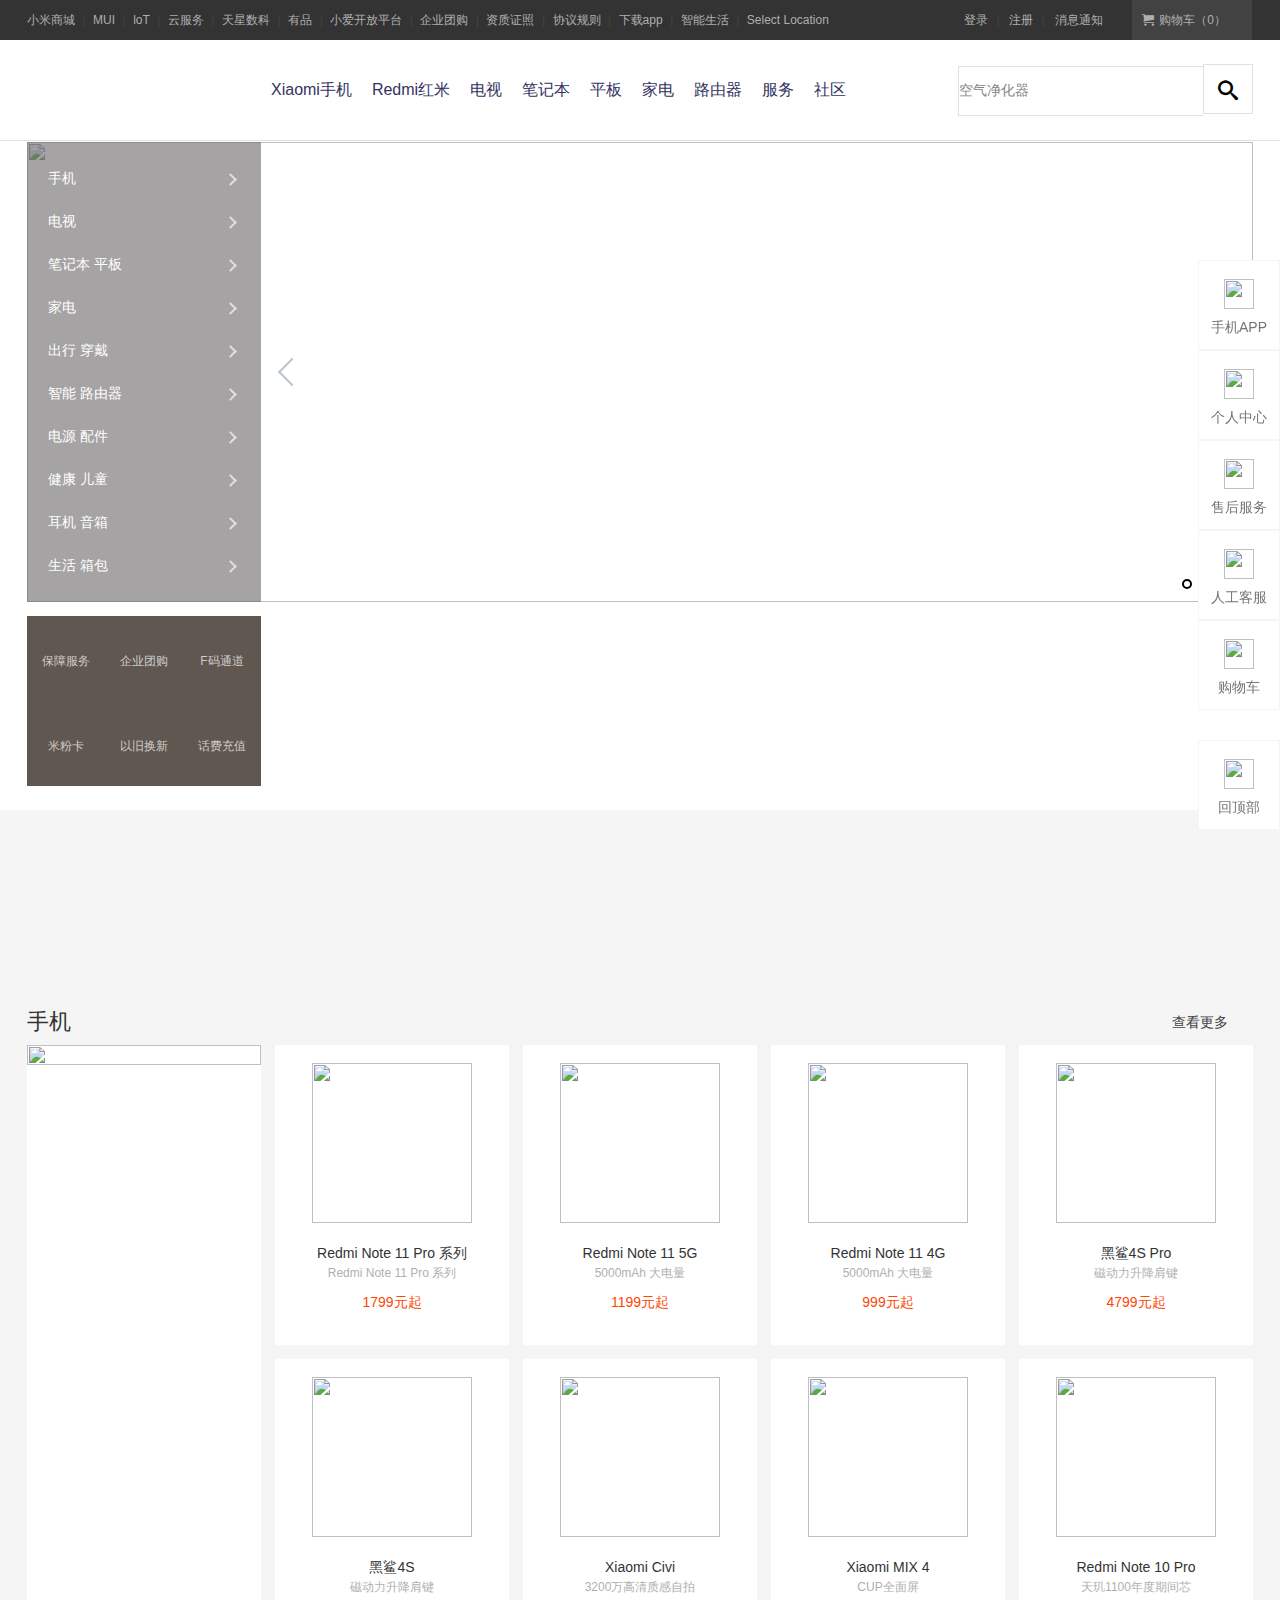
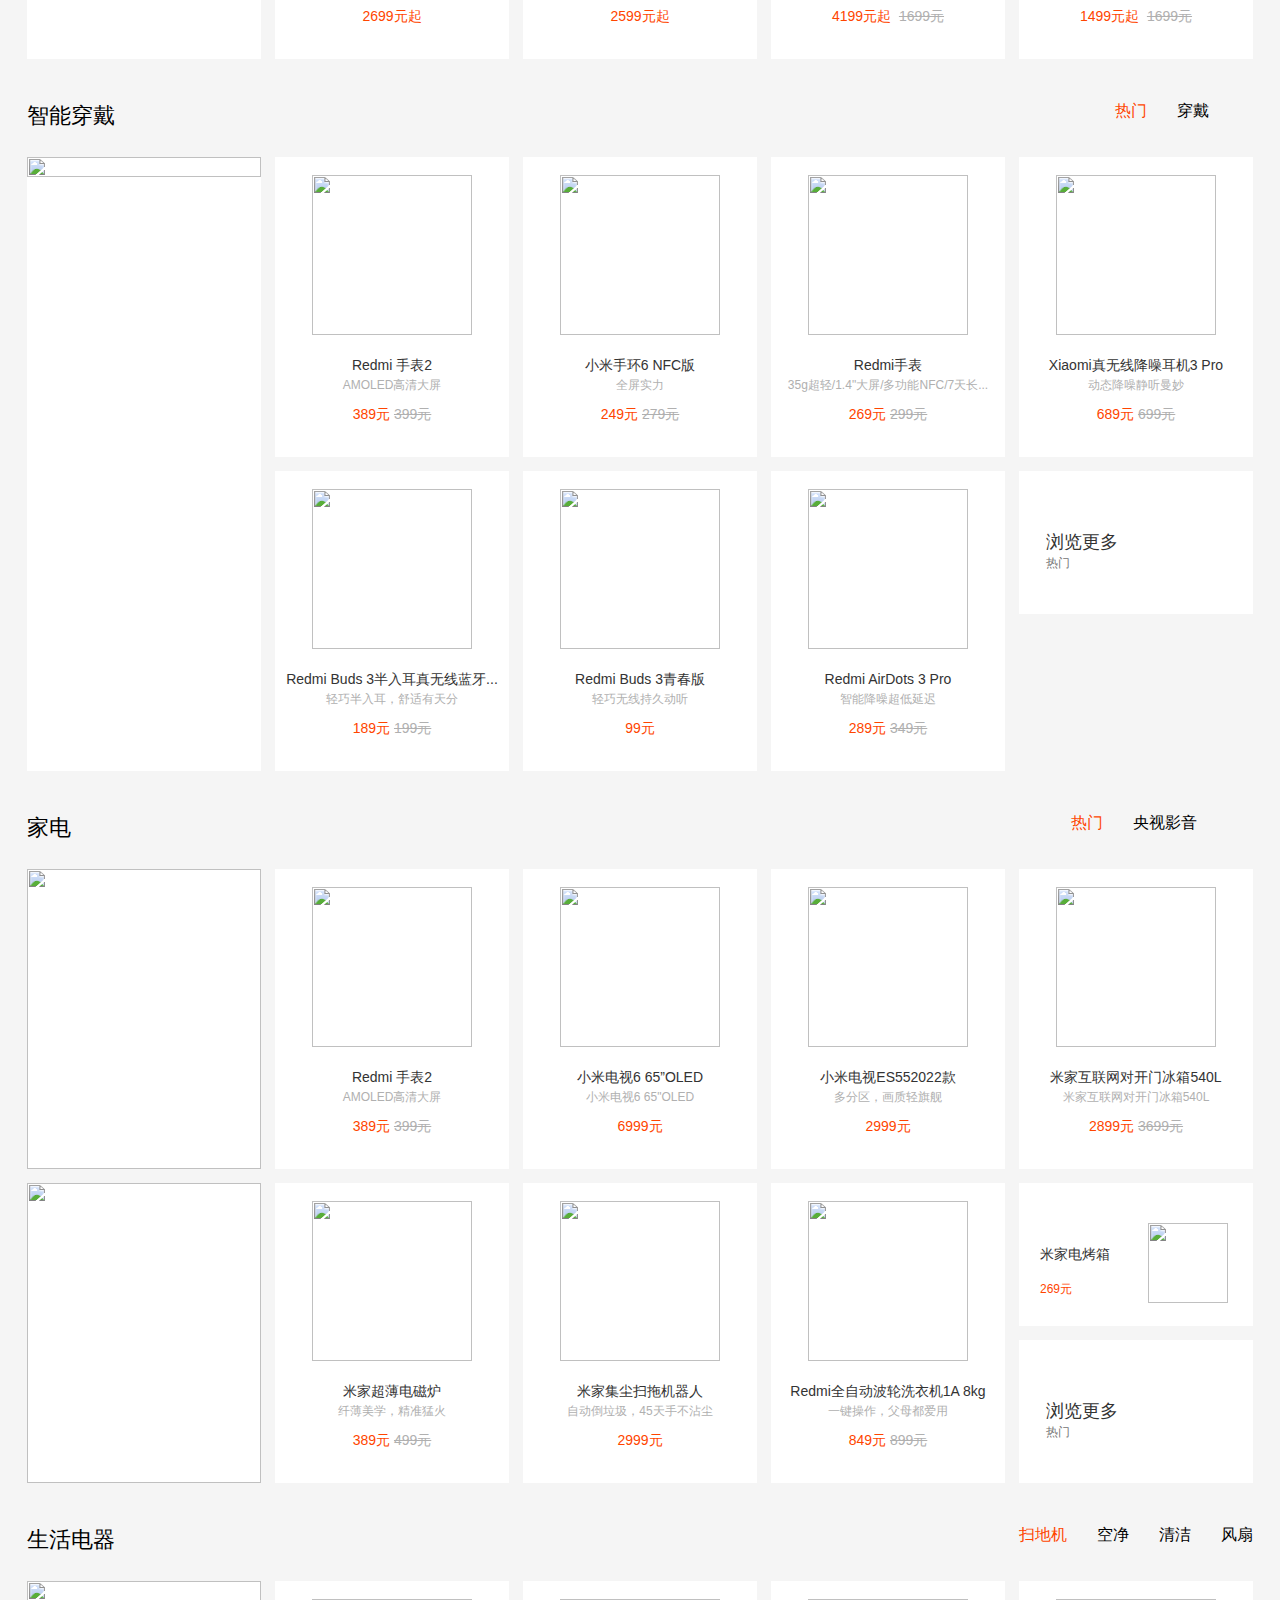
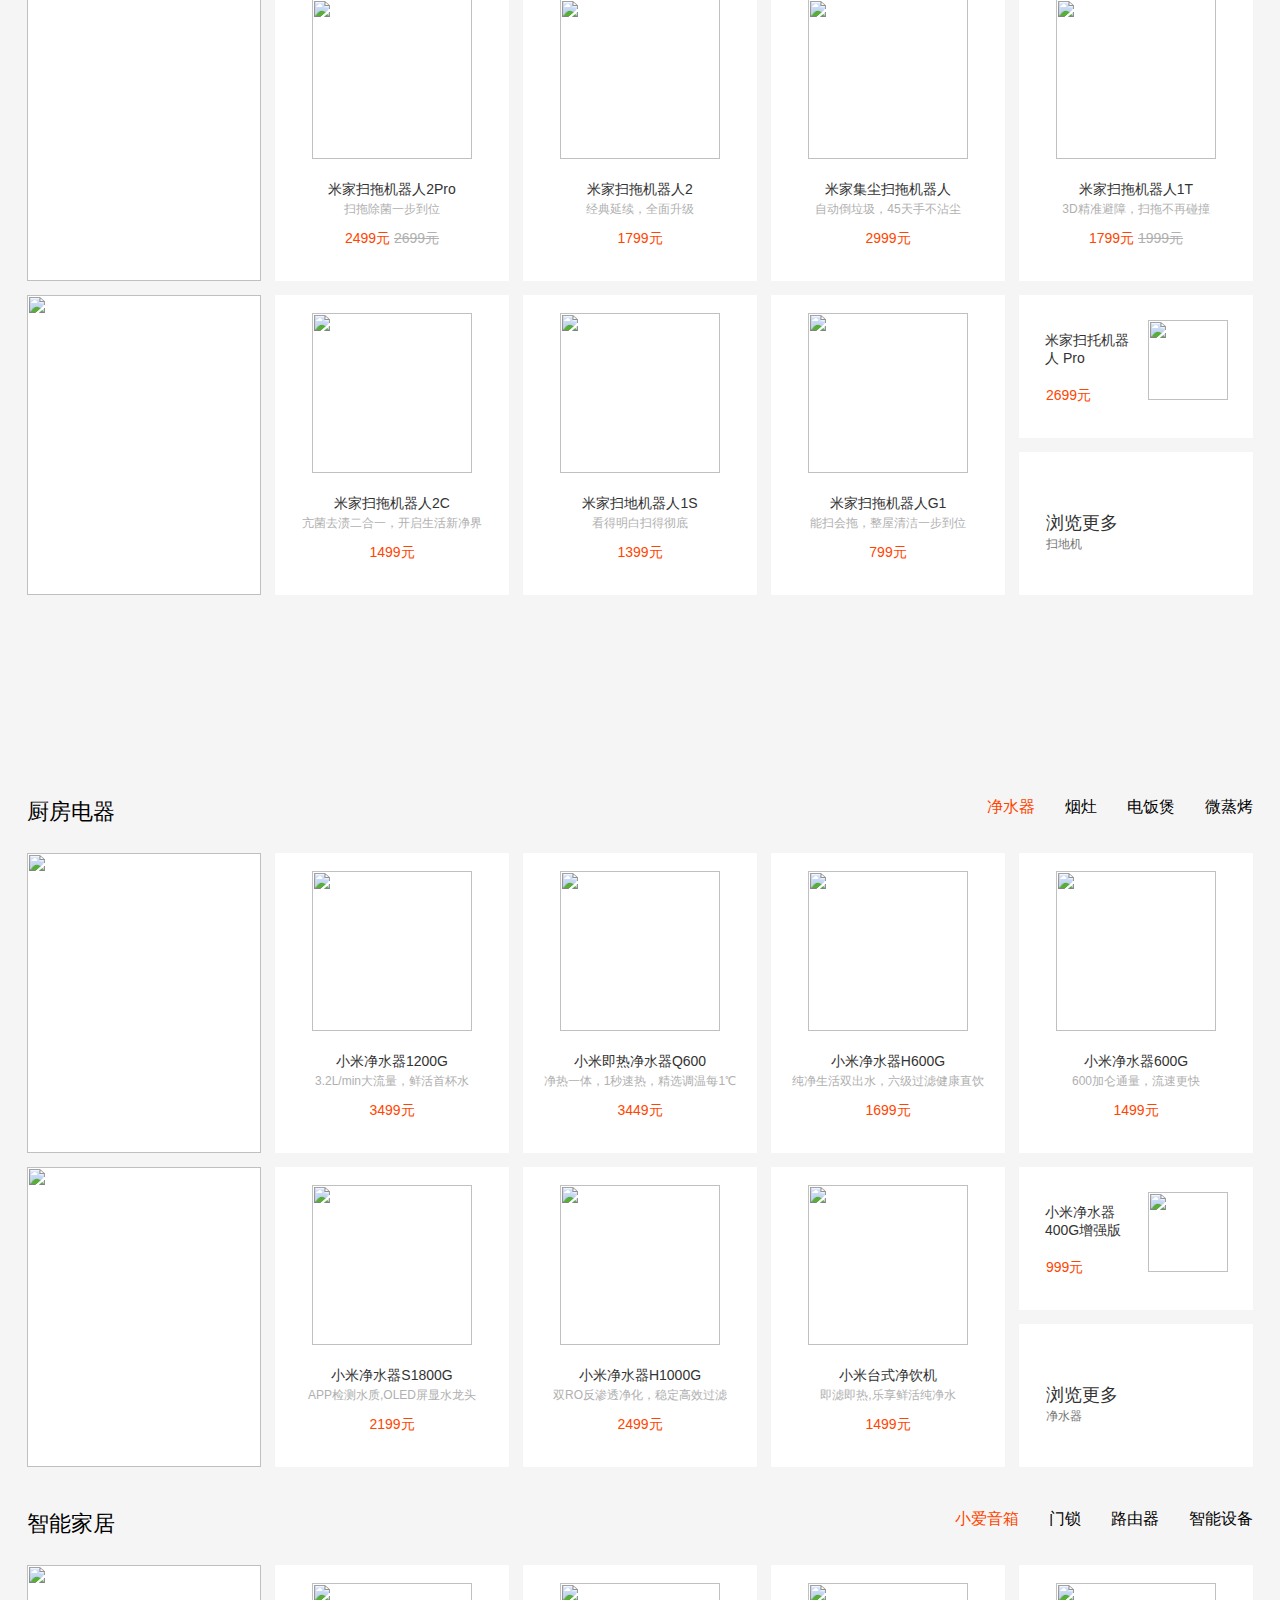
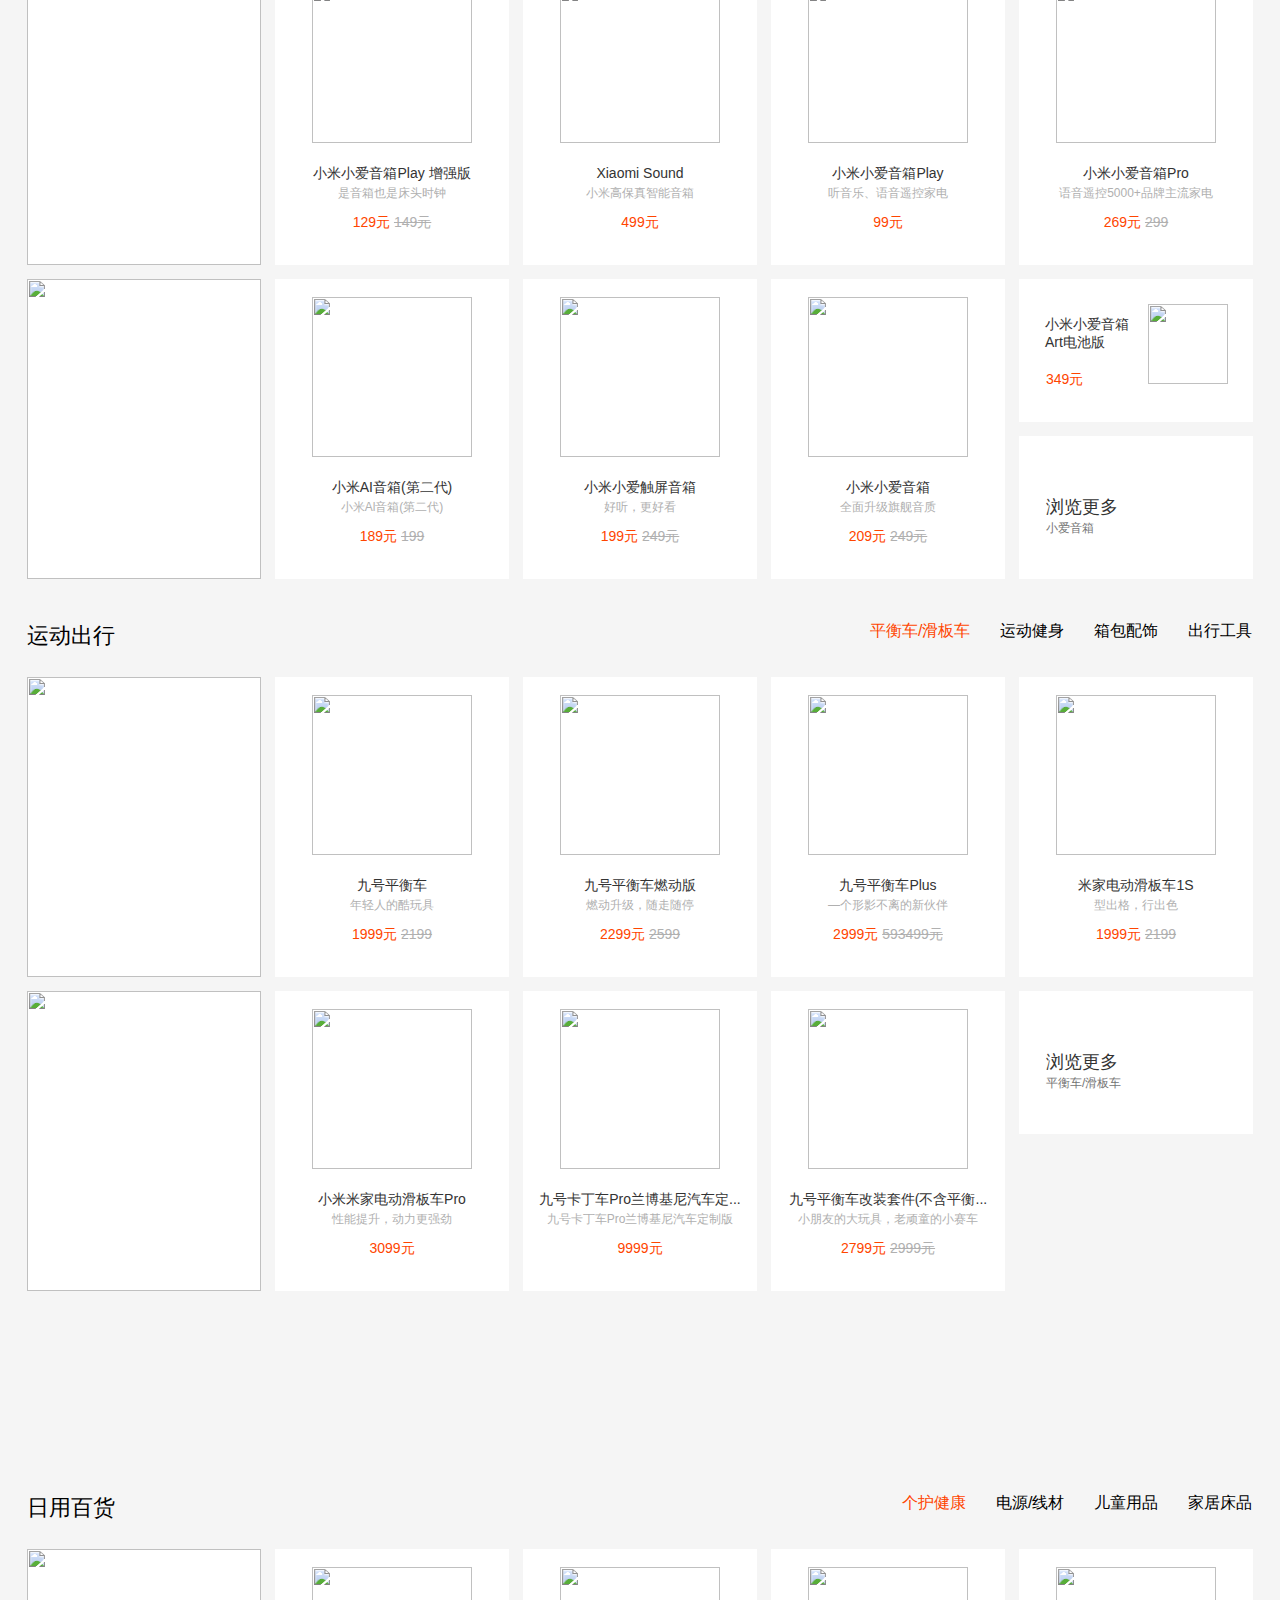
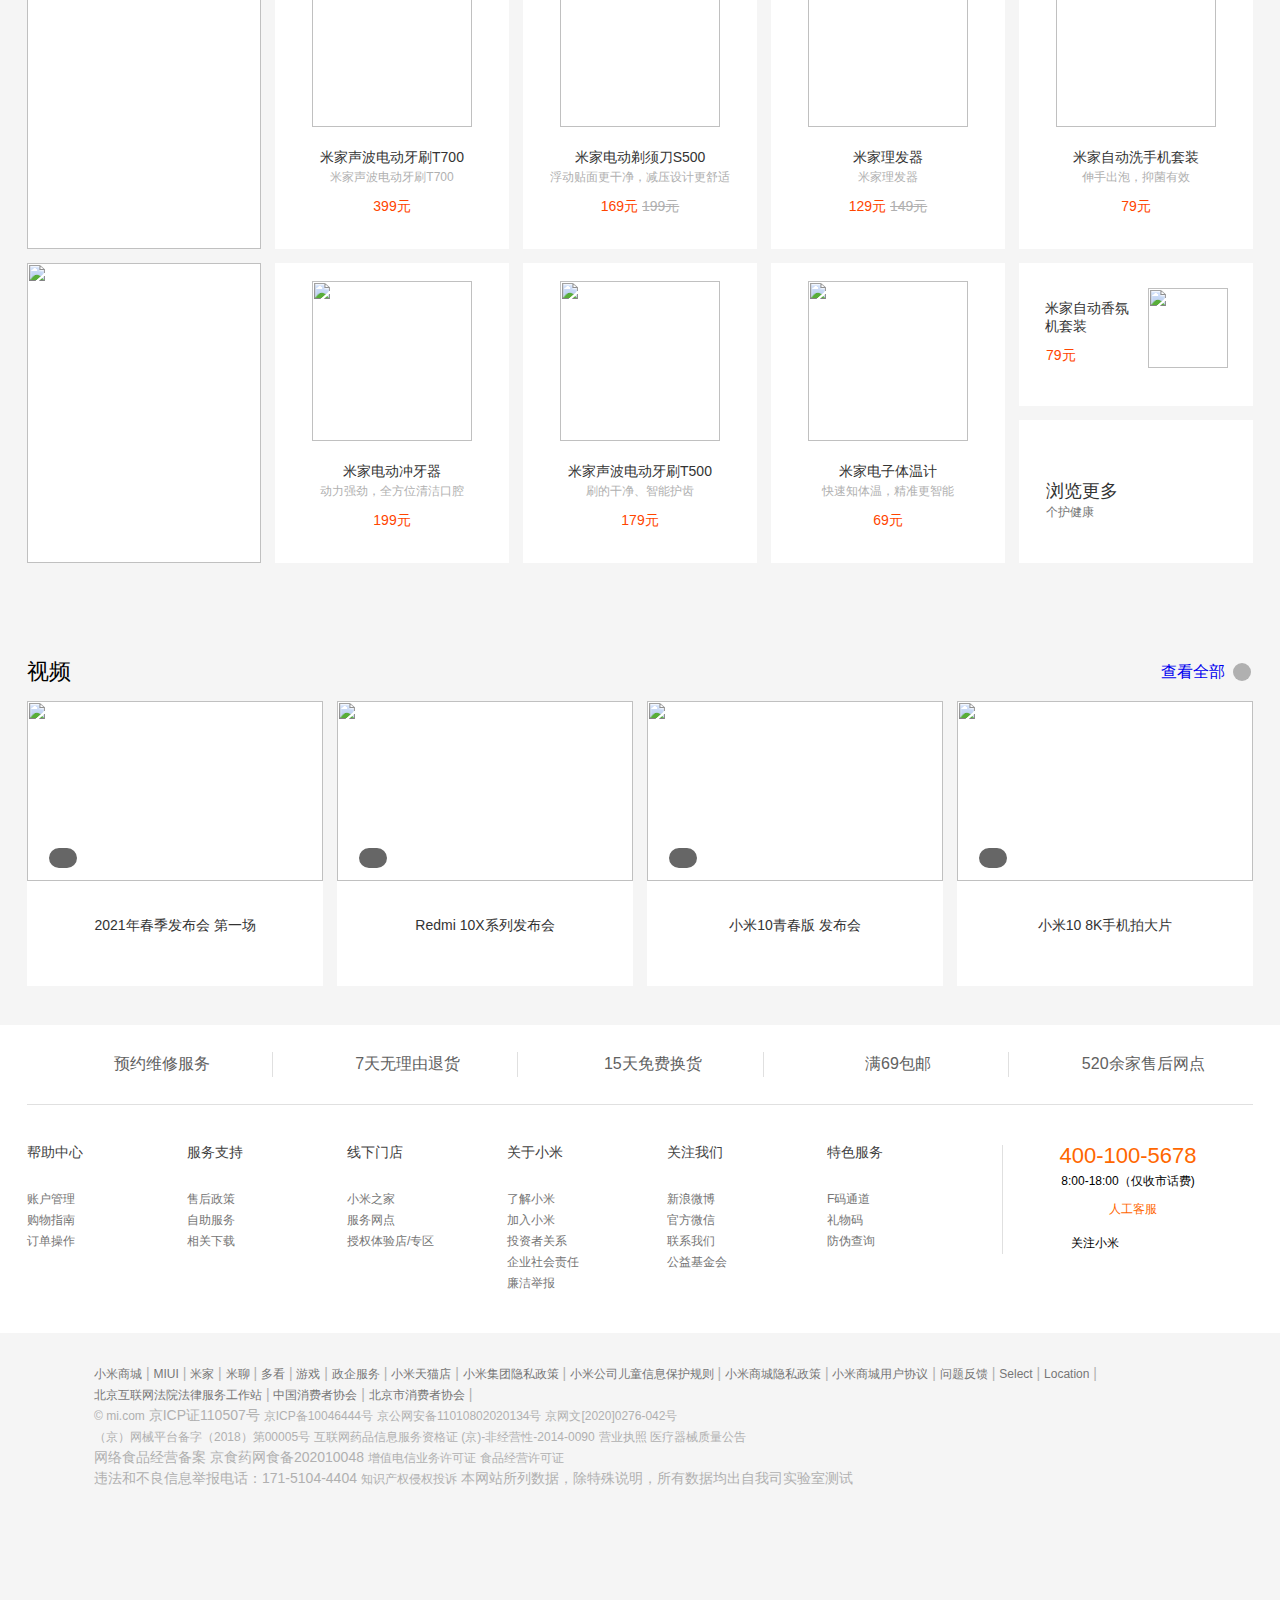
==== commit ff2e530f: "fix mi" ====
--- a/mi-index.html
+++ b/mi-index.html
@@ -19,8 +19,8 @@
 
     @font-face {
       font-family: 'icomoon';
-      src: url('icomoon/fonts/icomoon.eot?iordp9');
-      src: url('icomoon/fonts/icomoon.eot?iordp9#iefix') format('embedded-opentype'), url('icomoon/fonts/icomoon.ttf?iordp9') format('truetype'), url('icomoon/fonts/icomoon.woff?iordp9') format('woff'), url('icomoon/fonts/mi.woff?iordp9') format('woff'), url('icomoon/fonts/icomoon.svg?iordp9#icomoon') format('svg');
+      src: url('mi-public/icomoon/fonts/icomoon.eot?iordp9');
+      src: url('mi-public/icomoon/fonts/icomoon.eot?iordp9#iefix') format('embedded-opentype'), url('mi-public/icomoon/fonts/icomoon.ttf?iordp9') format('truetype'), url('mi-public/icomoon/fonts/icomoon.woff?iordp9') format('woff'), url('mi-public/icomoon/fonts/mi.woff?iordp9') format('woff'), url('mi-public/icomoon/fonts/icomoon.svg?iordp9#icomoon') format('svg');
       font-weight: normal;
       font-style: normal;
       font-display: block;
